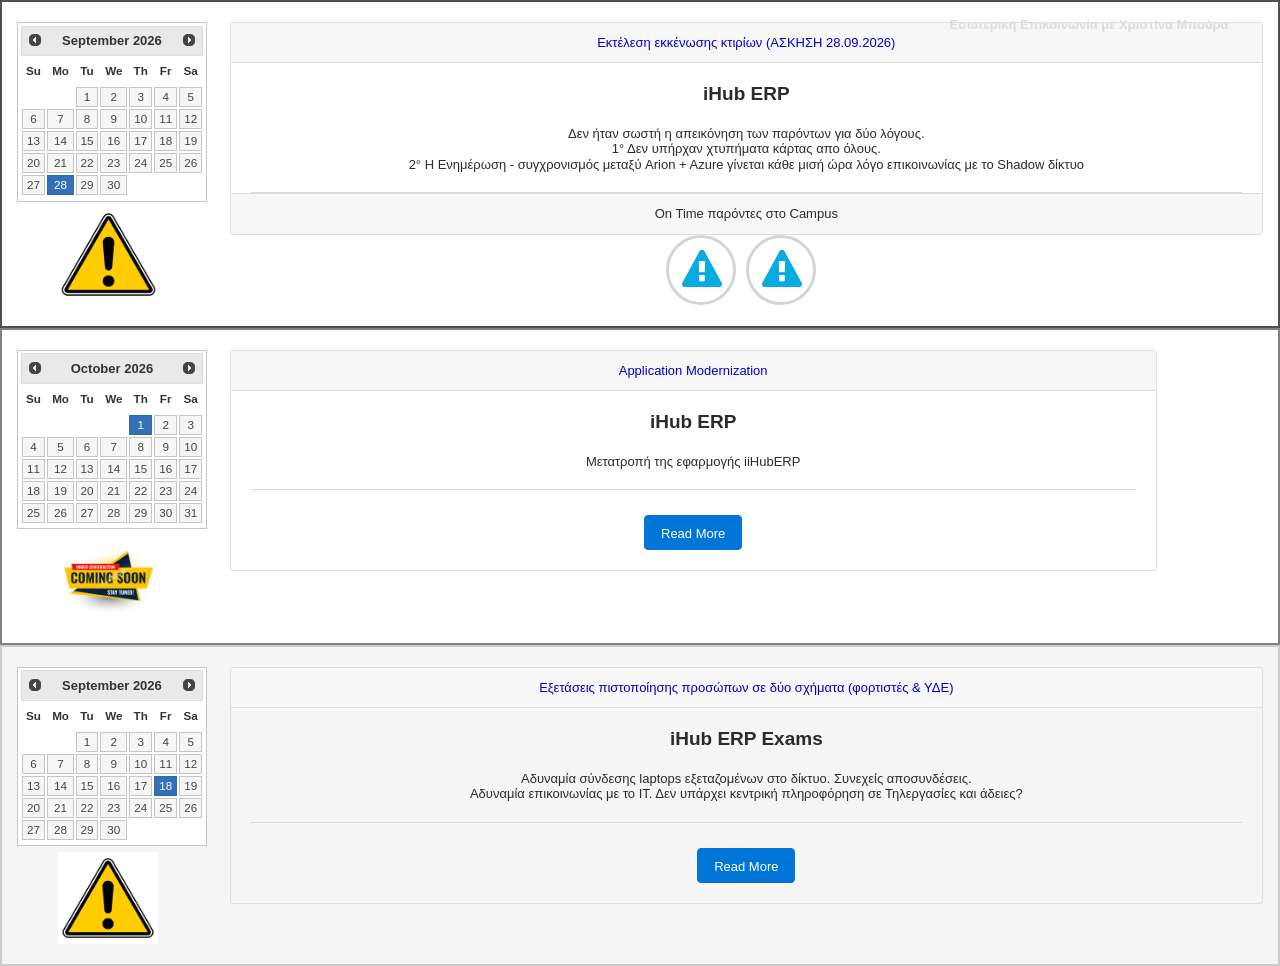
==== cboura.html @ 169b0ee5 "Add files via upload" ====
<!doctype html>
<html lang="el">
<head>
<meta charset="utf-8">
<title>Administrator</title>
<meta name="author" content="Nikolaou Nontas">
<meta name="generator" content="WYSIWYG Web Builder 15 - http://www.wysiwygwebbuilder.com">
<meta name="viewport" content="width=device-width, initial-scale=1.0">
<link href="tools2.ico" rel="shortcut icon" type="image/x-icon">
<link href="base/jquery-ui.min.css" rel="stylesheet">
<link href="font-awesome.min.css" rel="stylesheet">
<link href="cboura.css" rel="stylesheet">
<link href="cboura.css" rel="stylesheet">
<script src="jquery-1.12.4.min.js"></script>
<script src="skrollr.min.js"></script>
<script src="jquery-ui.min.js"></script>
<script src="wwb15.min.js"></script>
<script>
$(document).ready(function()
{
   $('#wb_FontAwesomeIcon28').addClass('visibility-hidden');
   $('#wb_FontAwesomeIcon1').addClass('visibility-hidden');
var timerPageHeader = null;
function PageHeaderHide()
{
   var isTouch = (('ontouchstart' in window) || (navigator.msMaxTouchPoints > 0));
   if (isTouch)
      return;
   timerPageHeader = setTimeout(function()
   {
      $('#PageHeader').hide();
      $('#PageHeader_sensitive').show();
   }, 2000);
}
PageHeaderHide();
$('#PageHeader_sensitive').on("mouseenter", function()
{
   clearTimeout(timerPageHeader);
   if ($('#PageHeader_sensitive').is(":visible"))
   {
      $('#PageHeader_sensitive').hide();
      $('#PageHeader').show();
   }
});
$('#PageHeader').on("mouseleave",function()
{
   PageHeaderHide();
});
   function skrollrInit()
   {
      skrollr.init({forceHeight: false, mobileCheck: function() { return false; }, smoothScrolling: false});
   }
   skrollrInit();
   $("#DatePicker1").datepicker(
   {
      dateFormat: 'mm/dd/yy',
      changeMonth: false,
      changeYear: false,
      showButtonPanel: false,
      showAnim: 'show'
   });
   $("#DatePicker1").datepicker("setDate", "9/18/2026");
   $("#DatePicker1").change(function()
   {
      $('#DatePicker1_input').attr('value',$(this).val());
   });
   function onScrollFontAwesomeIcon28()
   {
      var $obj = $("#wb_FontAwesomeIcon28");
      if (!$obj.hasClass("in-viewport") && $obj.inViewPort(false))
      {
         $obj.addClass("in-viewport");
         AnimateCss('wb_FontAwesomeIcon28', 'transform-lightspeed-in', 700, 1000);
      }
   }
   onScrollFontAwesomeIcon28();
   $(window).scroll(function(event)
   {
      onScrollFontAwesomeIcon28();
   });
   function onScrollFontAwesomeIcon1()
   {
      var $obj = $("#wb_FontAwesomeIcon1");
      if (!$obj.hasClass("in-viewport") && $obj.inViewPort(false))
      {
         $obj.addClass("in-viewport");
         AnimateCss('wb_FontAwesomeIcon1', 'transform-lightspeed-in', 700, 1000);
      }
   }
   onScrollFontAwesomeIcon1();
   $(window).scroll(function(event)
   {
      onScrollFontAwesomeIcon1();
   });
   $("#DatePicker3").datepicker(
   {
      dateFormat: 'mm/dd/yy',
      changeMonth: false,
      changeYear: false,
      showButtonPanel: false,
      showAnim: 'show'
   });
   $("#DatePicker3").datepicker("setDate", "10/1/2026");
   $("#DatePicker3").change(function()
   {
      $('#DatePicker3_input').attr('value',$(this).val());
   });
   $("#DatePicker4").datepicker(
   {
      dateFormat: 'mm/dd/yy',
      changeMonth: false,
      changeYear: false,
      showButtonPanel: false,
      showAnim: 'show'
   });
   $("#DatePicker4").datepicker("setDate", "9/28/2026");
   $("#DatePicker4").change(function()
   {
      $('#DatePicker4_input').attr('value',$(this).val());
   });
   if (navigator.userAgent.indexOf('Safari') != -1 && navigator.userAgent.indexOf('Chrome') == -1) {$('#preloader').remove();}
});
$(window).on('load', function()
{
   $('#preloader').remove();
});
</script>
</head>
<body>
<div id="PageHeader_sensitive" style="position:fixed;display:none;left:0;top:0;right:0;height:50px;z-index:9999"></div>
<div id="PageHeader" style="position:fixed;overflow:hidden;text-align:center;left:0;top:0;right:0;height:50px;z-index:16;" data-top="background:rgba(33, 33, 33, 0.0);" data--50-top="background:rgba(33, 33, 33, 1.0);">
<div id="PageHeader_Container" style="width:1203px;position:relative;margin-left:auto;margin-right:auto;text-align:left;">
<div id="wb_CssMenu2" style="position:absolute;left:900px;top:5px;width:311px;height:41px;z-index:0;">
<ul role="menubar">
<li class="firstmain"><a role="menuitem" href="#PageHeader" target="_self">&#917;&#963;&#969;&#964;&#949;&#961;&#953;&#954;&#942;&nbsp;&#917;&#960;&#953;&#954;&#959;&#953;&#957;&#969;&#957;&#943;&#945;&nbsp;&#956;&#949;&nbsp;&#935;&#961;&#953;&#963;&#964;&#943;&#957;&#945;&nbsp;&#924;&#960;&#959;&#973;&#961;&#945;</a>
</li>
</ul>
</div>
</div>
</div>
<div id="wb_LayoutGrid3">
<div id="LayoutGrid3">
<div class="row">
<div class="col-1">
<input id="DatePicker4_input" name="DatePicker1" style="display:none" type="text" value="9/28/2026">
<div id="DatePicker4" style="display:inline-block;width:100%;height:185px;z-index:1;">
</div>
<div id="wb_Image2" style="display:inline-block;width:100px;height:95px;z-index:2;">
<img src="images/wa.png" id="Image2" alt="">
</div>
</div>
<div class="col-2">
<div id="wb_Card1" style="display:flex;width:100%;text-align:center;z-index:3;">
   <div id="Card1-card-header">Εκτέλεση εκκένωσης κτιρίων (ΑΣΚΗΣΗ 28.09.2026)</div>
   <div id="Card1-card-body">
      <div id="Card1-card-item1">iHub ERP</div>
      <div id="Card1-card-item2">Δεν ήταν σωστή η απεικόνηση των παρόντων για δύο λόγους.<br>1° Δεν υπήρχαν χτυπήματα κάρτας απο όλους.<br>2° Η Ενημέρωση - συγχρονισμός μεταξύ Arion + Azure γίνεται κάθε μισή ώρα λόγο επικοινωνίας με το Shadow δίκτυο</div>
      <hr id="Card1-card-item3">
   </div>
   <div id="Card1-card-footer">On Time παρόντες στο Campus</div>

</div>
<div id="wb_FontAwesomeIcon28" style="display:inline-block;width:40px;height:40px;text-align:center;z-index:4;">
<a href="./RE_ Παρόντες στις εγκαταστάσεις ΔΚΚ (28_09_2026 15_39_07).msg" target="_blank"><div id="FontAwesomeIcon28"><i class="fa fa-exclamation-triangle"></i></div></a>
</div>
<div id="wb_FontAwesomeIcon1" style="display:inline-block;width:40px;height:40px;text-align:center;z-index:5;">
<a href="./ΑΣΚΗΣΗ 28_09_2026.msg" target="_blank"><div id="FontAwesomeIcon1"><i class="fa fa-exclamation-triangle"></i></div></a>
</div>
</div>
<div class="col-3">
</div>
</div>
</div>
</div>
<div id="wb_LayoutGrid4">
<div id="LayoutGrid4">
<div class="row">
<div class="col-1">
<input id="DatePicker3_input" name="DatePicker1" style="display:none" type="text" value="10/1/2026">
<div id="DatePicker3" style="display:inline-block;width:100%;height:185px;z-index:6;">
</div>
<div id="wb_Image1" style="display:inline-block;width:111px;height:88px;z-index:7;">
<img src="images/cs.jpg" id="Image1" alt="">
</div>
</div>
<div class="col-2">
<div id="wb_Card2" style="display:flex;width:100%;text-align:center;z-index:8;">
   <div id="Card2-card-header">Application Modernization </div>
   <div id="Card2-card-body">
      <div id="Card2-card-item1">iHub ERP</div>
      <div id="Card2-card-item2">Μετατροπή της εφαρμογής iiHubERP</div>
      <hr id="Card2-card-item3">
      <div id="Card2-card-item4"><a href="./application modernization.pdf">Read More</a></div>
   </div>

</div>
</div>
<div class="col-3">
</div>
</div>
</div>
</div>
<div id="wb_LayoutGrid1">
<div id="LayoutGrid1">
<div class="row">
<div class="col-1">
<input id="DatePicker1_input" name="DatePicker1" style="display:none" type="text" value="9/18/2026">
<div id="DatePicker1" style="display:inline-block;width:100%;height:185px;z-index:9;">
</div>
<div id="wb_Image3" style="display:inline-block;width:100px;height:92px;z-index:10;">
<img src="images/wa.png" id="Image3" alt="">
</div>
</div>
<div class="col-2">
<div id="wb_Card3" style="display:flex;width:100%;text-align:center;z-index:11;">
   <div id="Card3-card-header">Εξετάσεις πιστοποίησης προσώπων σε δύο σχήματα (φορτιστές & ΥΔΕ)</div>
   <div id="Card3-card-body">
      <div id="Card3-card-item1">iHub ERP Exams</div>
      <div id="Card3-card-item2">Αδυναμία σύνδεσης laptops εξεταζομένων στο δίκτυο. Συνεχείς αποσυνδέσεις. <br>Αδυναμία επικοινωνίας με το ΙΤ. Δεν υπάρχει κεντρική πληροφόρηση σε Τηλεργασίες και άδειες?</div>
      <hr id="Card3-card-item3">
      <div id="Card3-card-item4"><a href="./application modernization.pdf">Read More</a></div>
   </div>

</div>
</div>
</div>
</div>
</div>
<div id="preloader"></div>
</body>
</html>
---- cboura.css ----
body
{
   background-color: #FFFFFF;
   color: #000000;
   font-family: Arial;
   font-weight: normal;
   font-size: 13px;
   line-height: 1.1875;
   margin: 0;
   padding: 0;
}
#preloader
{
   background: #FFFFFF url("images/cube.gif") no-repeat center center;
   bottom: 0;
   position: fixed;
   top: 0;
   width: 100%;
   z-index: 99999;
}
#PageHeader
{
   background-color: #212121;
   background-image: none;
   box-sizing: border-box;
}
#PageHeader
{
   -webkit-transition: all 500ms linear 0ms;
   -moz-transition: all 500ms linear 0ms;
   transition: all 500ms linear 0ms;
}
#wb_LayoutGrid3
{
   clear: both;
   position: relative;
   table-layout: fixed;
   display: table;
   text-align: center;
   width: 100%;
   background-color: transparent;
   background-image: none;
   border: 2px solid #4F4F4F;
   box-sizing: border-box;
   margin: 0;
}
#LayoutGrid3
{
   box-sizing: border-box;
   padding: 20px 15px 20px 15px;
   margin-right: auto;
   margin-left: auto;
}
#LayoutGrid3 > .row
{
   margin-right: -15px;
   margin-left: -15px;
}
#LayoutGrid3 > .row > .col-1, #LayoutGrid3 > .row > .col-2, #LayoutGrid3 > .row > .col-3
{
   box-sizing: border-box;
   font-size: 0px;
   min-height: 1px;
   padding-right: 15px;
   padding-left: 15px;
   position: relative;
}
#LayoutGrid3 > .row > .col-1, #LayoutGrid3 > .row > .col-2, #LayoutGrid3 > .row > .col-3
{
   float: left;
}
#LayoutGrid3 > .row > .col-1
{
   background-color: transparent;
   background-image: none;
   border: 0px solid #FFFFFF;
   width: 16.66666667%;
   text-align: center;
}
#LayoutGrid3 > .row > .col-2
{
   background-color: transparent;
   background-image: none;
   border: 0px solid #FFFFFF;
   width: 83.33333333%;
   text-align: center;
}
#LayoutGrid3 > .row > .col-3
{
   background-color: transparent;
   background-image: none;
   border: 0px solid #FFFFFF;
   text-align: right;
}
#LayoutGrid3:before,
#LayoutGrid3:after,
#LayoutGrid3 .row:before,
#LayoutGrid3 .row:after
{
   display: table;
   content: " ";
}
#LayoutGrid3:after,
#LayoutGrid3 .row:after
{
   clear: both;
}
@media (max-width: 480px)
{
#LayoutGrid3 > .row > .col-1, #LayoutGrid3 > .row > .col-2, #LayoutGrid3 > .row > .col-3
{
   float: none;
   width: 100% !important;
}
}
#wb_LayoutGrid4
{
   clear: both;
   position: relative;
   table-layout: fixed;
   display: table;
   text-align: center;
   width: 100%;
   background-color: transparent;
   background-image: none;
   border: 2px solid #808080;
   box-sizing: border-box;
   margin: 0;
}
#LayoutGrid4
{
   box-sizing: border-box;
   padding: 20px 15px 20px 15px;
   margin-right: auto;
   margin-left: auto;
}
#LayoutGrid4 > .row
{
   margin-right: -15px;
   margin-left: -15px;
}
#LayoutGrid4 > .row > .col-1, #LayoutGrid4 > .row > .col-2, #LayoutGrid4 > .row > .col-3
{
   box-sizing: border-box;
   font-size: 0px;
   min-height: 1px;
   padding-right: 15px;
   padding-left: 15px;
   position: relative;
}
#LayoutGrid4 > .row > .col-1, #LayoutGrid4 > .row > .col-2, #LayoutGrid4 > .row > .col-3
{
   float: left;
}
#LayoutGrid4 > .row > .col-1
{
   background-color: transparent;
   background-image: none;
   border: 0px solid #FFFFFF;
   width: 16.66666667%;
   text-align: center;
}
#LayoutGrid4 > .row > .col-2
{
   background-color: transparent;
   background-image: none;
   border: 0px solid #FFFFFF;
   width: 75%;
   text-align: left;
}
#LayoutGrid4 > .row > .col-3
{
   background-color: transparent;
   background-image: none;
   border: 0px solid #FFFFFF;
   width: 8.33333333%;
   text-align: right;
}
#LayoutGrid4:before,
#LayoutGrid4:after,
#LayoutGrid4 .row:before,
#LayoutGrid4 .row:after
{
   display: table;
   content: " ";
}
#LayoutGrid4:after,
#LayoutGrid4 .row:after
{
   clear: both;
}
@media (max-width: 480px)
{
#LayoutGrid4 > .row > .col-1, #LayoutGrid4 > .row > .col-2, #LayoutGrid4 > .row > .col-3
{
   float: none;
   width: 100% !important;
}
}
#wb_LayoutGrid1
{
   clear: both;
   position: relative;
   table-layout: fixed;
   display: table;
   text-align: center;
   width: 100%;
   background-color: #F5F5F5;
   background-image: none;
   border: 2px solid #CCCCCC;
   box-sizing: border-box;
   margin: 0;
}
#LayoutGrid1
{
   box-sizing: border-box;
   padding: 20px 15px 20px 15px;
   margin-right: auto;
   margin-left: auto;
}
#LayoutGrid1 > .row
{
   margin-right: -15px;
   margin-left: -15px;
}
#LayoutGrid1 > .row > .col-1, #LayoutGrid1 > .row > .col-2
{
   box-sizing: border-box;
   font-size: 0px;
   min-height: 1px;
   padding-right: 15px;
   padding-left: 15px;
   position: relative;
}
#LayoutGrid1 > .row > .col-1, #LayoutGrid1 > .row > .col-2
{
   float: left;
}
#LayoutGrid1 > .row > .col-1
{
   background-color: transparent;
   background-image: none;
   border: 0px solid #FFFFFF;
   width: 16.66666667%;
   text-align: center;
}
#LayoutGrid1 > .row > .col-2
{
   background-color: transparent;
   background-image: none;
   border: 0px solid #FFFFFF;
   width: 83.33333333%;
   text-align: left;
}
#LayoutGrid1:before,
#LayoutGrid1:after,
#LayoutGrid1 .row:before,
#LayoutGrid1 .row:after
{
   display: table;
   content: " ";
}
#LayoutGrid1:after,
#LayoutGrid1 .row:after
{
   clear: both;
}
@media (max-width: 480px)
{
#LayoutGrid1 > .row > .col-1, #LayoutGrid1 > .row > .col-2
{
   float: none;
   width: 100% !important;
}
}
#DatePicker1 .ui-datepicker
{
   font-family: Arial;
   font-weight: normal;
   font-size: 13px;
   z-index: 1003 !important;
   display: none;
   width: 100%;
}
#DatePicker1 .ui-datepicker td a
{
   text-align: center;
   padding: 2px 2px 2px 2px;
}
.ui-datepicker, .ui-datepicker .ui-corner-all
{
   border-radius: 0px;
}
#DatePicker1
{
   margin: 0;
}
#wb_CssMenu2
{
   border: 0px solid #C0C0C0;
   background-color: transparent;
   margin: 0;
   text-align: left;
}
#wb_CssMenu2 ul
{
   list-style-type: none;
   margin: 0;
   padding: 0;
   position: relative;
   display: inline-block;
}
#wb_CssMenu2 li
{
   float: left;
   margin: 0;
   padding: 6px 4px 6px 0px;
}
#wb_CssMenu2 a
{
   display: block;
   float: left;
   color: #DCDCDC;
   border: 0px solid #CCCCCC;
   background-color: transparent;
   background-image: none;
   font-family: Arial;
   font-weight: bold;
   font-size: 13px;
   font-style: normal;
   text-decoration: none;
   height: 28px;
   line-height: 28px;
   padding: 0px 5px 0px 5px;
   vertical-align: middle;
   text-align: center;
}
#wb_CssMenu2 li:hover a, #wb_CssMenu2 a:hover
{
   color: #F05F40;
   background-color: transparent;
   background-image: none;
   border: 0px solid #2E6DA4;
}
#wb_CssMenu2 li.firstmain
{
   padding-left: 6px;
}
#wb_CssMenu2 li.lastmain
{
   padding-right: 6px;
}
#wb_CssMenu2 br
{
   clear: both;
   font-size: 1px;
   height: 0;
   line-height: 0;
}
#wb_FontAwesomeIcon28
{
   background-color: #FFFFFF;
   background-image: none;
   border: 3px solid #D0D6D7;
   border-radius: 50%;
   text-align: center;
   margin: 0px 10px 0px 0px;
   padding: 12px 12px 12px 12px;
   vertical-align: top;
   display:inline-block;
   position:relative;
}
#wb_FontAwesomeIcon28:hover
{
   background-color: #FFFFFF;
   background-image: none;
   border: 3px solid #FFFFFF;
}
#FontAwesomeIcon28
{
   height: 40px;
   width: 40px;
}
#FontAwesomeIcon28 i
{
   color: #0AABE1;
   display: inline-block;
   font-size: 40px;
   line-height: 40px;
   vertical-align: middle;
   width: 39px;
}
#wb_FontAwesomeIcon28:hover i
{
   color: #0AABE1;
}
#wb_FontAwesomeIcon1
{
   background-color: #FFFFFF;
   background-image: none;
   border: 3px solid #D0D6D7;
   border-radius: 50%;
   text-align: center;
   margin: 0px 10px 0px 0px;
   padding: 12px 12px 12px 12px;
   vertical-align: top;
   display:inline-block;
   position:relative;
}
#wb_FontAwesomeIcon1:hover
{
   background-color: #FFFFFF;
   background-image: none;
   border: 3px solid #FFFFFF;
}
#FontAwesomeIcon1
{
   height: 40px;
   width: 40px;
}
#FontAwesomeIcon1 i
{
   color: #0AABE1;
   display: inline-block;
   font-size: 40px;
   line-height: 40px;
   vertical-align: middle;
   width: 39px;
}
#wb_FontAwesomeIcon1:hover i
{
   color: #0AABE1;
}
#DatePicker3 .ui-datepicker
{
   font-family: Arial;
   font-weight: normal;
   font-size: 13px;
   z-index: 1003 !important;
   display: none;
   width: 100%;
}
#DatePicker3 .ui-datepicker td a
{
   text-align: center;
   padding: 2px 2px 2px 2px;
}
.ui-datepicker, .ui-datepicker .ui-corner-all
{
   border-radius: 0px;
}
#DatePicker3
{
   margin: 0;
}
#wb_Image1
{
   margin: 0;
   vertical-align: top;
}
#Image1
{
   border: 0px solid #000000;
   padding: 0;
   display: inline-block;
   width: 111px;
   height: 88px;
   vertical-align: top;
}
#wb_Image2
{
   height: 100%;
   margin: 0;
   vertical-align: top;
}
#Image2
{
   border: 0px solid #000000;
   padding: 0;
   display: inline-block;
   width: 100%;
   height: 100%;
   vertical-align: top;
   object-fit: cover;
}
#wb_Image3
{
   margin: 0;
   vertical-align: top;
}
#Image3
{
   border: 0px solid #000000;
   padding: 0;
   display: inline-block;
   width: 100px;
   height: 92px;
   vertical-align: top;
}
#DatePicker4 .ui-datepicker
{
   font-family: Arial;
   font-weight: normal;
   font-size: 13px;
   z-index: 1003 !important;
   display: none;
   width: 100%;
}
#DatePicker4 .ui-datepicker td a
{
   text-align: center;
   padding: 2px 2px 2px 2px;
}
.ui-datepicker, .ui-datepicker .ui-corner-all
{
   border-radius: 0px;
}
#DatePicker4
{
   margin: 0;
}
#wb_Card1
{
   position: relative;
   display: -webkit-flex;
   display: flex;
   -webkit-flex-direction: column;
   flex-direction: column;
   background-color: transparent;
   background-image: none;
   border: 1px solid #DEDEDE;
   border-radius: 3px;
   box-sizing: border-box;
   margin: 0;
   padding: 0;
   text-align: center;
}
#Card1-card-body
{
   -webkit-flex: 1 1 auto;
   flex: 1 1 auto;
   font-size: 0px;
}
#Card1-card-header
{
   box-sizing: border-box;
   border-bottom: 1px solid #DEDEDE;
   border-radius: 3px 3px 0 0;
   margin: 0;
   padding: 12px 20px 12px 20px;
   background-color: #F7F7F7;
   background-image: none;
   color: #0000CD;
   font-family: Arial;
   font-weight: normal;
   font-size: 13px;
}
#Card1-card-item1
{
   box-sizing: border-box;
   margin: 20px 20px 0px 20px;
   padding: 0;
   color: #292B2C;
   font-family: Arial;
   font-weight: bold;
   font-size: 19px;
}
#Card1-card-item2
{
   box-sizing: border-box;
   margin: 20px 20px 0px 20px;
   padding: 0;
   color: #292B2C;
   font-family: Arial;
   font-weight: normal;
   font-size: 13px;
}
#Card1-card-item3
{
   box-sizing: border-box;
   margin: 20px 20px 0px 20px;
   border-top: 1px #D8D8D8 solid;
   border-width: 1px 0 0 0;
   height: 0;
   line-height: 0;
}
#Card1-card-footer
{
   box-sizing: border-box;
   border-top: 1px solid #DEDEDE;
   border-radius: 0 0 3px 3px;
   margin: 0;
   padding: 12px 20px 12px 20px;
   background-color: #F7F7F7;
   background-image: none;
   color: #292B2C;
   font-family: Arial;
   font-weight: normal;
   font-size: 13px;
}
#wb_Card2
{
   position: relative;
   display: -webkit-flex;
   display: flex;
   -webkit-flex-direction: column;
   flex-direction: column;
   background-color: transparent;
   background-image: none;
   border: 1px solid #DEDEDE;
   border-radius: 3px;
   box-sizing: border-box;
   margin: 0;
   padding: 0;
   text-align: center;
}
#Card2-card-body
{
   -webkit-flex: 1 1 auto;
   flex: 1 1 auto;
   font-size: 0px;
}
#Card2-card-header
{
   box-sizing: border-box;
   border-bottom: 1px solid #DEDEDE;
   border-radius: 3px 3px 0 0;
   margin: 0;
   padding: 12px 20px 12px 20px;
   background-color: #F7F7F7;
   background-image: none;
   color: #0000CD;
   font-family: Arial;
   font-weight: normal;
   font-size: 13px;
}
#Card2-card-item1
{
   box-sizing: border-box;
   margin: 20px 20px 0px 20px;
   padding: 0;
   color: #292B2C;
   font-family: Arial;
   font-weight: bold;
   font-size: 19px;
}
#Card2-card-item2
{
   box-sizing: border-box;
   margin: 20px 20px 0px 20px;
   padding: 0;
   color: #292B2C;
   font-family: Arial;
   font-weight: normal;
   font-size: 13px;
}
#Card2-card-item3
{
   box-sizing: border-box;
   margin: 20px 20px 0px 20px;
   border-top: 1px #D8D8D8 solid;
   border-width: 1px 0 0 0;
   height: 0;
   line-height: 0;
}
#Card2-card-item4
{
   display: inline-block;
   height: 35px;
   box-sizing: border-box;
   border-radius: 0 0 3px 3px;
   margin: 25px 20px 20px 20px;
   padding: 10px 16px 10px 16px;
   border: 1px solid #0275D8;
   border-radius: 4px;
   background-color: #0275D8;
   background-image: none;
   color: #FFFFFF;
   font-family: Arial;
   font-weight: normal;
   font-size: 13px;
}
#Card2-card-item4 a
{
   color: inherit;
   text-decoration: none;
}
#wb_Card3
{
   position: relative;
   display: -webkit-flex;
   display: flex;
   -webkit-flex-direction: column;
   flex-direction: column;
   background-color: transparent;
   background-image: none;
   border: 1px solid #DEDEDE;
   border-radius: 3px;
   box-sizing: border-box;
   margin: 0;
   padding: 0;
   text-align: center;
}
#Card3-card-body
{
   -webkit-flex: 1 1 auto;
   flex: 1 1 auto;
   font-size: 0px;
}
#Card3-card-header
{
   box-sizing: border-box;
   border-bottom: 1px solid #DEDEDE;
   border-radius: 3px 3px 0 0;
   margin: 0;
   padding: 12px 20px 12px 20px;
   background-color: #F7F7F7;
   background-image: none;
   color: #0000CD;
   font-family: Arial;
   font-weight: normal;
   font-size: 13px;
}
#Card3-card-item1
{
   box-sizing: border-box;
   margin: 20px 20px 0px 20px;
   padding: 0;
   color: #292B2C;
   font-family: Arial;
   font-weight: bold;
   font-size: 19px;
}
#Card3-card-item2
{
   box-sizing: border-box;
   margin: 20px 20px 0px 20px;
   padding: 0;
   color: #292B2C;
   font-family: Arial;
   font-weight: normal;
   font-size: 13px;
}
#Card3-card-item3
{
   box-sizing: border-box;
   margin: 20px 20px 0px 20px;
   border-top: 1px #D8D8D8 solid;
   border-width: 1px 0 0 0;
   height: 0;
   line-height: 0;
}
#Card3-card-item4
{
   display: inline-block;
   height: 35px;
   box-sizing: border-box;
   border-radius: 0 0 3px 3px;
   margin: 25px 20px 20px 20px;
   padding: 10px 16px 10px 16px;
   border: 1px solid #0275D8;
   border-radius: 4px;
   background-color: #0275D8;
   background-image: none;
   color: #FFFFFF;
   font-family: Arial;
   font-weight: normal;
   font-size: 13px;
}
#Card3-card-item4 a
{
   color: inherit;
   text-decoration: none;
}
---- cboura.css ----
body
{
   background-color: #FFFFFF;
   color: #000000;
   font-family: Arial;
   font-weight: normal;
   font-size: 13px;
   line-height: 1.1875;
   margin: 0;
   padding: 0;
}
#preloader
{
   background: #FFFFFF url("images/cube.gif") no-repeat center center;
   bottom: 0;
   position: fixed;
   top: 0;
   width: 100%;
   z-index: 99999;
}
#PageHeader
{
   background-color: #212121;
   background-image: none;
   box-sizing: border-box;
}
#PageHeader
{
   -webkit-transition: all 500ms linear 0ms;
   -moz-transition: all 500ms linear 0ms;
   transition: all 500ms linear 0ms;
}
#wb_LayoutGrid3
{
   clear: both;
   position: relative;
   table-layout: fixed;
   display: table;
   text-align: center;
   width: 100%;
   background-color: transparent;
   background-image: none;
   border: 2px solid #4F4F4F;
   box-sizing: border-box;
   margin: 0;
}
#LayoutGrid3
{
   box-sizing: border-box;
   padding: 20px 15px 20px 15px;
   margin-right: auto;
   margin-left: auto;
}
#LayoutGrid3 > .row
{
   margin-right: -15px;
   margin-left: -15px;
}
#LayoutGrid3 > .row > .col-1, #LayoutGrid3 > .row > .col-2, #LayoutGrid3 > .row > .col-3
{
   box-sizing: border-box;
   font-size: 0px;
   min-height: 1px;
   padding-right: 15px;
   padding-left: 15px;
   position: relative;
}
#LayoutGrid3 > .row > .col-1, #LayoutGrid3 > .row > .col-2, #LayoutGrid3 > .row > .col-3
{
   float: left;
}
#LayoutGrid3 > .row > .col-1
{
   background-color: transparent;
   background-image: none;
   border: 0px solid #FFFFFF;
   width: 16.66666667%;
   text-align: center;
}
#LayoutGrid3 > .row > .col-2
{
   background-color: transparent;
   background-image: none;
   border: 0px solid #FFFFFF;
   width: 83.33333333%;
   text-align: center;
}
#LayoutGrid3 > .row > .col-3
{
   background-color: transparent;
   background-image: none;
   border: 0px solid #FFFFFF;
   text-align: right;
}
#LayoutGrid3:before,
#LayoutGrid3:after,
#LayoutGrid3 .row:before,
#LayoutGrid3 .row:after
{
   display: table;
   content: " ";
}
#LayoutGrid3:after,
#LayoutGrid3 .row:after
{
   clear: both;
}
@media (max-width: 480px)
{
#LayoutGrid3 > .row > .col-1, #LayoutGrid3 > .row > .col-2, #LayoutGrid3 > .row > .col-3
{
   float: none;
   width: 100% !important;
}
}
#wb_LayoutGrid4
{
   clear: both;
   position: relative;
   table-layout: fixed;
   display: table;
   text-align: center;
   width: 100%;
   background-color: transparent;
   background-image: none;
   border: 2px solid #808080;
   box-sizing: border-box;
   margin: 0;
}
#LayoutGrid4
{
   box-sizing: border-box;
   padding: 20px 15px 20px 15px;
   margin-right: auto;
   margin-left: auto;
}
#LayoutGrid4 > .row
{
   margin-right: -15px;
   margin-left: -15px;
}
#LayoutGrid4 > .row > .col-1, #LayoutGrid4 > .row > .col-2, #LayoutGrid4 > .row > .col-3
{
   box-sizing: border-box;
   font-size: 0px;
   min-height: 1px;
   padding-right: 15px;
   padding-left: 15px;
   position: relative;
}
#LayoutGrid4 > .row > .col-1, #LayoutGrid4 > .row > .col-2, #LayoutGrid4 > .row > .col-3
{
   float: left;
}
#LayoutGrid4 > .row > .col-1
{
   background-color: transparent;
   background-image: none;
   border: 0px solid #FFFFFF;
   width: 16.66666667%;
   text-align: center;
}
#LayoutGrid4 > .row > .col-2
{
   background-color: transparent;
   background-image: none;
   border: 0px solid #FFFFFF;
   width: 75%;
   text-align: left;
}
#LayoutGrid4 > .row > .col-3
{
   background-color: transparent;
   background-image: none;
   border: 0px solid #FFFFFF;
   width: 8.33333333%;
   text-align: right;
}
#LayoutGrid4:before,
#LayoutGrid4:after,
#LayoutGrid4 .row:before,
#LayoutGrid4 .row:after
{
   display: table;
   content: " ";
}
#LayoutGrid4:after,
#LayoutGrid4 .row:after
{
   clear: both;
}
@media (max-width: 480px)
{
#LayoutGrid4 > .row > .col-1, #LayoutGrid4 > .row > .col-2, #LayoutGrid4 > .row > .col-3
{
   float: none;
   width: 100% !important;
}
}
#wb_LayoutGrid1
{
   clear: both;
   position: relative;
   table-layout: fixed;
   display: table;
   text-align: center;
   width: 100%;
   background-color: #F5F5F5;
   background-image: none;
   border: 2px solid #CCCCCC;
   box-sizing: border-box;
   margin: 0;
}
#LayoutGrid1
{
   box-sizing: border-box;
   padding: 20px 15px 20px 15px;
   margin-right: auto;
   margin-left: auto;
}
#LayoutGrid1 > .row
{
   margin-right: -15px;
   margin-left: -15px;
}
#LayoutGrid1 > .row > .col-1, #LayoutGrid1 > .row > .col-2
{
   box-sizing: border-box;
   font-size: 0px;
   min-height: 1px;
   padding-right: 15px;
   padding-left: 15px;
   position: relative;
}
#LayoutGrid1 > .row > .col-1, #LayoutGrid1 > .row > .col-2
{
   float: left;
}
#LayoutGrid1 > .row > .col-1
{
   background-color: transparent;
   background-image: none;
   border: 0px solid #FFFFFF;
   width: 16.66666667%;
   text-align: center;
}
#LayoutGrid1 > .row > .col-2
{
   background-color: transparent;
   background-image: none;
   border: 0px solid #FFFFFF;
   width: 83.33333333%;
   text-align: left;
}
#LayoutGrid1:before,
#LayoutGrid1:after,
#LayoutGrid1 .row:before,
#LayoutGrid1 .row:after
{
   display: table;
   content: " ";
}
#LayoutGrid1:after,
#LayoutGrid1 .row:after
{
   clear: both;
}
@media (max-width: 480px)
{
#LayoutGrid1 > .row > .col-1, #LayoutGrid1 > .row > .col-2
{
   float: none;
   width: 100% !important;
}
}
#DatePicker1 .ui-datepicker
{
   font-family: Arial;
   font-weight: normal;
   font-size: 13px;
   z-index: 1003 !important;
   display: none;
   width: 100%;
}
#DatePicker1 .ui-datepicker td a
{
   text-align: center;
   padding: 2px 2px 2px 2px;
}
.ui-datepicker, .ui-datepicker .ui-corner-all
{
   border-radius: 0px;
}
#DatePicker1
{
   margin: 0;
}
#wb_CssMenu2
{
   border: 0px solid #C0C0C0;
   background-color: transparent;
   margin: 0;
   text-align: left;
}
#wb_CssMenu2 ul
{
   list-style-type: none;
   margin: 0;
   padding: 0;
   position: relative;
   display: inline-block;
}
#wb_CssMenu2 li
{
   float: left;
   margin: 0;
   padding: 6px 4px 6px 0px;
}
#wb_CssMenu2 a
{
   display: block;
   float: left;
   color: #DCDCDC;
   border: 0px solid #CCCCCC;
   background-color: transparent;
   background-image: none;
   font-family: Arial;
   font-weight: bold;
   font-size: 13px;
   font-style: normal;
   text-decoration: none;
   height: 28px;
   line-height: 28px;
   padding: 0px 5px 0px 5px;
   vertical-align: middle;
   text-align: center;
}
#wb_CssMenu2 li:hover a, #wb_CssMenu2 a:hover
{
   color: #F05F40;
   background-color: transparent;
   background-image: none;
   border: 0px solid #2E6DA4;
}
#wb_CssMenu2 li.firstmain
{
   padding-left: 6px;
}
#wb_CssMenu2 li.lastmain
{
   padding-right: 6px;
}
#wb_CssMenu2 br
{
   clear: both;
   font-size: 1px;
   height: 0;
   line-height: 0;
}
#wb_FontAwesomeIcon28
{
   background-color: #FFFFFF;
   background-image: none;
   border: 3px solid #D0D6D7;
   border-radius: 50%;
   text-align: center;
   margin: 0px 10px 0px 0px;
   padding: 12px 12px 12px 12px;
   vertical-align: top;
   display:inline-block;
   position:relative;
}
#wb_FontAwesomeIcon28:hover
{
   background-color: #FFFFFF;
   background-image: none;
   border: 3px solid #FFFFFF;
}
#FontAwesomeIcon28
{
   height: 40px;
   width: 40px;
}
#FontAwesomeIcon28 i
{
   color: #0AABE1;
   display: inline-block;
   font-size: 40px;
   line-height: 40px;
   vertical-align: middle;
   width: 39px;
}
#wb_FontAwesomeIcon28:hover i
{
   color: #0AABE1;
}
#wb_FontAwesomeIcon1
{
   background-color: #FFFFFF;
   background-image: none;
   border: 3px solid #D0D6D7;
   border-radius: 50%;
   text-align: center;
   margin: 0px 10px 0px 0px;
   padding: 12px 12px 12px 12px;
   vertical-align: top;
   display:inline-block;
   position:relative;
}
#wb_FontAwesomeIcon1:hover
{
   background-color: #FFFFFF;
   background-image: none;
   border: 3px solid #FFFFFF;
}
#FontAwesomeIcon1
{
   height: 40px;
   width: 40px;
}
#FontAwesomeIcon1 i
{
   color: #0AABE1;
   display: inline-block;
   font-size: 40px;
   line-height: 40px;
   vertical-align: middle;
   width: 39px;
}
#wb_FontAwesomeIcon1:hover i
{
   color: #0AABE1;
}
#DatePicker3 .ui-datepicker
{
   font-family: Arial;
   font-weight: normal;
   font-size: 13px;
   z-index: 1003 !important;
   display: none;
   width: 100%;
}
#DatePicker3 .ui-datepicker td a
{
   text-align: center;
   padding: 2px 2px 2px 2px;
}
.ui-datepicker, .ui-datepicker .ui-corner-all
{
   border-radius: 0px;
}
#DatePicker3
{
   margin: 0;
}
#wb_Image1
{
   margin: 0;
   vertical-align: top;
}
#Image1
{
   border: 0px solid #000000;
   padding: 0;
   display: inline-block;
   width: 111px;
   height: 88px;
   vertical-align: top;
}
#wb_Image2
{
   height: 100%;
   margin: 0;
   vertical-align: top;
}
#Image2
{
   border: 0px solid #000000;
   padding: 0;
   display: inline-block;
   width: 100%;
   height: 100%;
   vertical-align: top;
   object-fit: cover;
}
#wb_Image3
{
   margin: 0;
   vertical-align: top;
}
#Image3
{
   border: 0px solid #000000;
   padding: 0;
   display: inline-block;
   width: 100px;
   height: 92px;
   vertical-align: top;
}
#DatePicker4 .ui-datepicker
{
   font-family: Arial;
   font-weight: normal;
   font-size: 13px;
   z-index: 1003 !important;
   display: none;
   width: 100%;
}
#DatePicker4 .ui-datepicker td a
{
   text-align: center;
   padding: 2px 2px 2px 2px;
}
.ui-datepicker, .ui-datepicker .ui-corner-all
{
   border-radius: 0px;
}
#DatePicker4
{
   margin: 0;
}
#wb_Card1
{
   position: relative;
   display: -webkit-flex;
   display: flex;
   -webkit-flex-direction: column;
   flex-direction: column;
   background-color: transparent;
   background-image: none;
   border: 1px solid #DEDEDE;
   border-radius: 3px;
   box-sizing: border-box;
   margin: 0;
   padding: 0;
   text-align: center;
}
#Card1-card-body
{
   -webkit-flex: 1 1 auto;
   flex: 1 1 auto;
   font-size: 0px;
}
#Card1-card-header
{
   box-sizing: border-box;
   border-bottom: 1px solid #DEDEDE;
   border-radius: 3px 3px 0 0;
   margin: 0;
   padding: 12px 20px 12px 20px;
   background-color: #F7F7F7;
   background-image: none;
   color: #0000CD;
   font-family: Arial;
   font-weight: normal;
   font-size: 13px;
}
#Card1-card-item1
{
   box-sizing: border-box;
   margin: 20px 20px 0px 20px;
   padding: 0;
   color: #292B2C;
   font-family: Arial;
   font-weight: bold;
   font-size: 19px;
}
#Card1-card-item2
{
   box-sizing: border-box;
   margin: 20px 20px 0px 20px;
   padding: 0;
   color: #292B2C;
   font-family: Arial;
   font-weight: normal;
   font-size: 13px;
}
#Card1-card-item3
{
   box-sizing: border-box;
   margin: 20px 20px 0px 20px;
   border-top: 1px #D8D8D8 solid;
   border-width: 1px 0 0 0;
   height: 0;
   line-height: 0;
}
#Card1-card-footer
{
   box-sizing: border-box;
   border-top: 1px solid #DEDEDE;
   border-radius: 0 0 3px 3px;
   margin: 0;
   padding: 12px 20px 12px 20px;
   background-color: #F7F7F7;
   background-image: none;
   color: #292B2C;
   font-family: Arial;
   font-weight: normal;
   font-size: 13px;
}
#wb_Card2
{
   position: relative;
   display: -webkit-flex;
   display: flex;
   -webkit-flex-direction: column;
   flex-direction: column;
   background-color: transparent;
   background-image: none;
   border: 1px solid #DEDEDE;
   border-radius: 3px;
   box-sizing: border-box;
   margin: 0;
   padding: 0;
   text-align: center;
}
#Card2-card-body
{
   -webkit-flex: 1 1 auto;
   flex: 1 1 auto;
   font-size: 0px;
}
#Card2-card-header
{
   box-sizing: border-box;
   border-bottom: 1px solid #DEDEDE;
   border-radius: 3px 3px 0 0;
   margin: 0;
   padding: 12px 20px 12px 20px;
   background-color: #F7F7F7;
   background-image: none;
   color: #0000CD;
   font-family: Arial;
   font-weight: normal;
   font-size: 13px;
}
#Card2-card-item1
{
   box-sizing: border-box;
   margin: 20px 20px 0px 20px;
   padding: 0;
   color: #292B2C;
   font-family: Arial;
   font-weight: bold;
   font-size: 19px;
}
#Card2-card-item2
{
   box-sizing: border-box;
   margin: 20px 20px 0px 20px;
   padding: 0;
   color: #292B2C;
   font-family: Arial;
   font-weight: normal;
   font-size: 13px;
}
#Card2-card-item3
{
   box-sizing: border-box;
   margin: 20px 20px 0px 20px;
   border-top: 1px #D8D8D8 solid;
   border-width: 1px 0 0 0;
   height: 0;
   line-height: 0;
}
#Card2-card-item4
{
   display: inline-block;
   height: 35px;
   box-sizing: border-box;
   border-radius: 0 0 3px 3px;
   margin: 25px 20px 20px 20px;
   padding: 10px 16px 10px 16px;
   border: 1px solid #0275D8;
   border-radius: 4px;
   background-color: #0275D8;
   background-image: none;
   color: #FFFFFF;
   font-family: Arial;
   font-weight: normal;
   font-size: 13px;
}
#Card2-card-item4 a
{
   color: inherit;
   text-decoration: none;
}
#wb_Card3
{
   position: relative;
   display: -webkit-flex;
   display: flex;
   -webkit-flex-direction: column;
   flex-direction: column;
   background-color: transparent;
   background-image: none;
   border: 1px solid #DEDEDE;
   border-radius: 3px;
   box-sizing: border-box;
   margin: 0;
   padding: 0;
   text-align: center;
}
#Card3-card-body
{
   -webkit-flex: 1 1 auto;
   flex: 1 1 auto;
   font-size: 0px;
}
#Card3-card-header
{
   box-sizing: border-box;
   border-bottom: 1px solid #DEDEDE;
   border-radius: 3px 3px 0 0;
   margin: 0;
   padding: 12px 20px 12px 20px;
   background-color: #F7F7F7;
   background-image: none;
   color: #0000CD;
   font-family: Arial;
   font-weight: normal;
   font-size: 13px;
}
#Card3-card-item1
{
   box-sizing: border-box;
   margin: 20px 20px 0px 20px;
   padding: 0;
   color: #292B2C;
   font-family: Arial;
   font-weight: bold;
   font-size: 19px;
}
#Card3-card-item2
{
   box-sizing: border-box;
   margin: 20px 20px 0px 20px;
   padding: 0;
   color: #292B2C;
   font-family: Arial;
   font-weight: normal;
   font-size: 13px;
}
#Card3-card-item3
{
   box-sizing: border-box;
   margin: 20px 20px 0px 20px;
   border-top: 1px #D8D8D8 solid;
   border-width: 1px 0 0 0;
   height: 0;
   line-height: 0;
}
#Card3-card-item4
{
   display: inline-block;
   height: 35px;
   box-sizing: border-box;
   border-radius: 0 0 3px 3px;
   margin: 25px 20px 20px 20px;
   padding: 10px 16px 10px 16px;
   border: 1px solid #0275D8;
   border-radius: 4px;
   background-color: #0275D8;
   background-image: none;
   color: #FFFFFF;
   font-family: Arial;
   font-weight: normal;
   font-size: 13px;
}
#Card3-card-item4 a
{
   color: inherit;
   text-decoration: none;
}
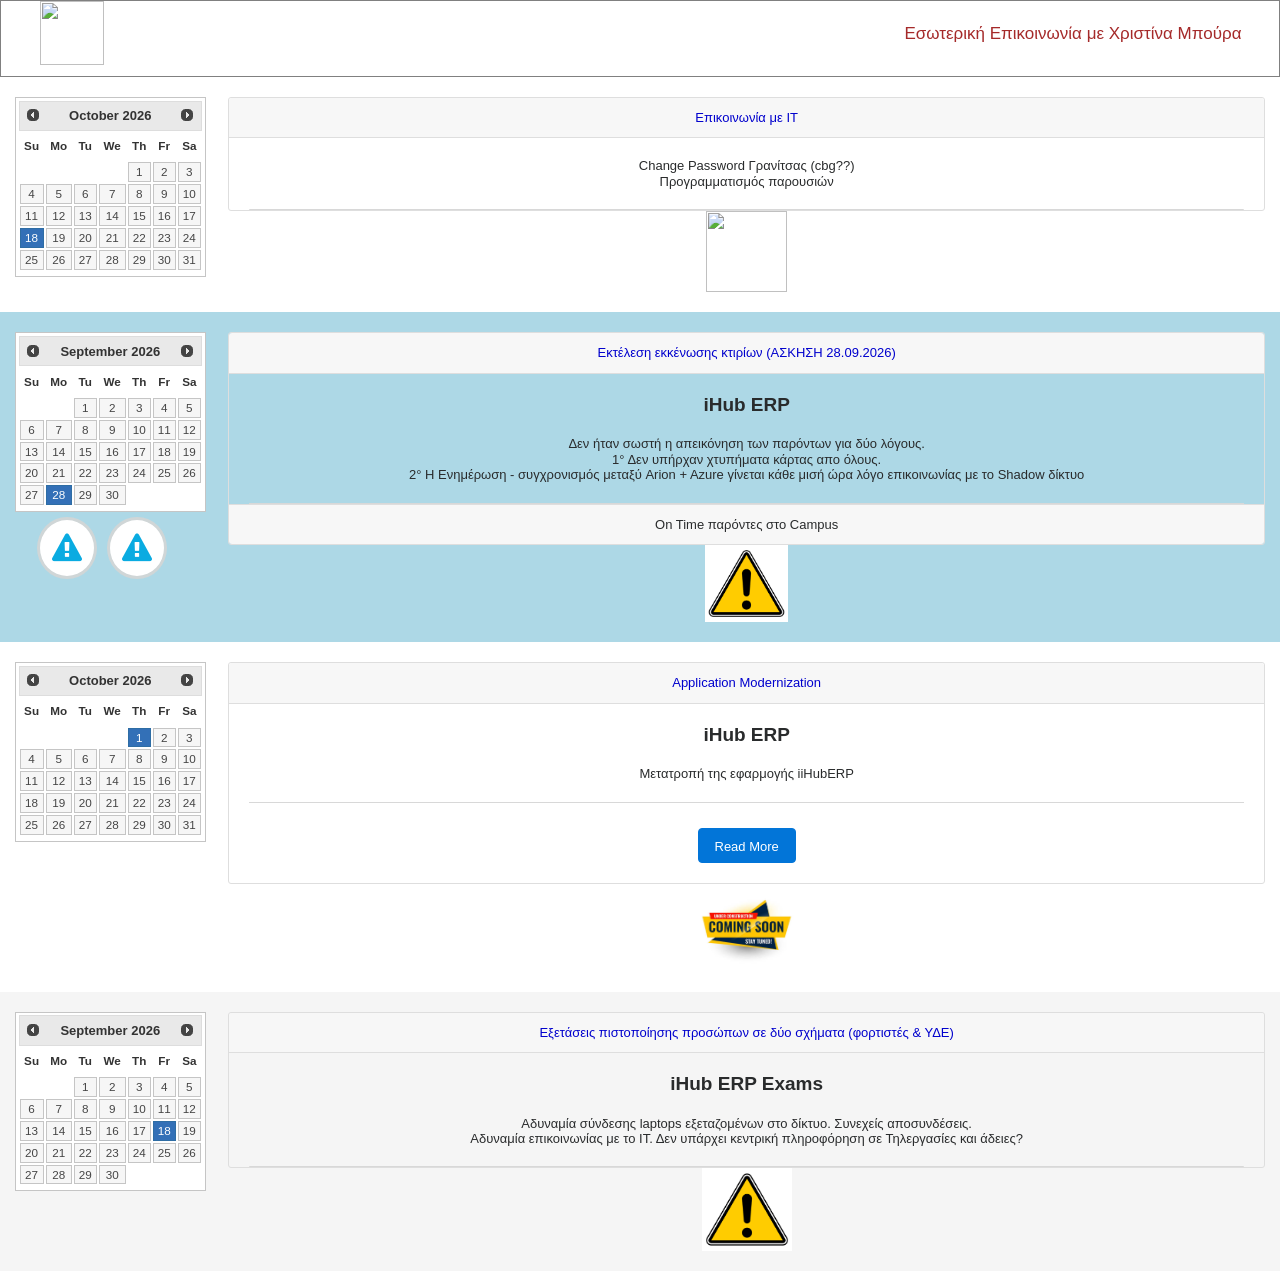
==== commit 828b5cba: "Add files via upload" ====
--- a/cboura.html
+++ b/cboura.html
@@ -118,6 +118,19 @@
    {
       $('#DatePicker4_input').attr('value',$(this).val());
    });
+   $("#DatePicker2").datepicker(
+   {
+      dateFormat: 'mm/dd/yy',
+      changeMonth: false,
+      changeYear: false,
+      showButtonPanel: false,
+      showAnim: 'show'
+   });
+   $("#DatePicker2").datepicker("setDate", "10/18/2026");
+   $("#DatePicker2").change(function()
+   {
+      $('#DatePicker2_input').attr('value',$(this).val());
+   });
    if (navigator.userAgent.indexOf('Safari') != -1 && navigator.userAgent.indexOf('Chrome') == -1) {$('#preloader').remove();}
 });
 $(window).on('load', function()
@@ -127,14 +140,46 @@
 </script>
 </head>
 <body>
-<div id="PageHeader_sensitive" style="position:fixed;display:none;left:0;top:0;right:0;height:50px;z-index:9999"></div>
-<div id="PageHeader" style="position:fixed;overflow:hidden;text-align:center;left:0;top:0;right:0;height:50px;z-index:16;" data-top="background:rgba(33, 33, 33, 0.0);" data--50-top="background:rgba(33, 33, 33, 1.0);">
+<div id="PageHeader_sensitive" style="position:fixed;display:none;left:0;top:0;right:0;height:67px;z-index:9999"></div>
+<div id="PageHeader" style="position:fixed;overflow:hidden;text-align:center;left:0;top:0;right:0;height:67px;z-index:23;" data-top="background:rgba(33, 33, 33, 0.0);" data--50-top="background:rgba(33, 33, 33, 1.0);">
 <div id="PageHeader_Container" style="width:1203px;position:relative;margin-left:auto;margin-right:auto;text-align:left;">
-<div id="wb_CssMenu2" style="position:absolute;left:900px;top:5px;width:311px;height:41px;z-index:0;">
-<ul role="menubar">
-<li class="firstmain"><a role="menuitem" href="#PageHeader" target="_self">&#917;&#963;&#969;&#964;&#949;&#961;&#953;&#954;&#942;&nbsp;&#917;&#960;&#953;&#954;&#959;&#953;&#957;&#969;&#957;&#943;&#945;&nbsp;&#956;&#949;&nbsp;&#935;&#961;&#953;&#963;&#964;&#943;&#957;&#945;&nbsp;&#924;&#960;&#959;&#973;&#961;&#945;</a>
-</li>
-</ul>
+<div id="wb_Text1" style="position:absolute;left:755px;top:24px;width:448px;height:19px;text-align:right;z-index:0;">
+<span style="color:#A52A2A;font-family:Arial;font-size:17px;">Εσωτερική Επικοινωνία με Χριστίνα Μπούρα</span></div>
+<div id="wb_Image5" style="position:absolute;left:1px;top:1px;width:64px;height:64px;z-index:1;">
+<img src="images/is1.jpg" id="Image5" alt=""></div>
+</div>
+</div>
+<div id="wb_LayoutGrid5">
+<div id="LayoutGrid5">
+<div class="row">
+<div class="col-1">
+<div id="Html1" style="display:inline-block;width:71px;height:75px;z-index:2">
+</div>
+</div>
+</div>
+</div>
+</div>
+<div id="wb_LayoutGrid2">
+<div id="LayoutGrid2">
+<div class="row">
+<div class="col-1">
+<input id="DatePicker2_input" name="DatePicker1" style="display:none" type="text" value="10/18/2026">
+<div id="DatePicker2" style="display:inline-block;width:100%;height:185px;z-index:3;">
+</div>
+</div>
+<div class="col-2">
+<div id="wb_Card4" style="display:flex;width:100%;text-align:center;z-index:4;">
+   <div id="Card4-card-header">Επικοινωνία με IT</div>
+   <div id="Card4-card-body">
+      <div id="Card4-card-item1">Change Password Γρανίτσας (cbg??)<br>Προγραμματισμός παρουσιών</div>
+      <hr id="Card4-card-item2">
+   </div>
+
+</div>
+<div id="wb_Image4" style="display:inline-block;width:81px;height:81px;z-index:5;">
+<img src="images/em.jpg" id="Image4" alt="">
+</div>
+</div>
 </div>
 </div>
 </div>
@@ -143,14 +188,17 @@
 <div class="row">
 <div class="col-1">
 <input id="DatePicker4_input" name="DatePicker1" style="display:none" type="text" value="9/28/2026">
-<div id="DatePicker4" style="display:inline-block;width:100%;height:185px;z-index:1;">
-</div>
-<div id="wb_Image2" style="display:inline-block;width:100px;height:95px;z-index:2;">
-<img src="images/wa.png" id="Image2" alt="">
-</div>
-</div>
-<div class="col-2">
-<div id="wb_Card1" style="display:flex;width:100%;text-align:center;z-index:3;">
+<div id="DatePicker4" style="display:inline-block;width:100%;height:185px;z-index:6;">
+</div>
+<div id="wb_FontAwesomeIcon28" style="display:inline-block;width:30px;height:32px;text-align:center;z-index:7;">
+<a href="./RE_ Παρόντες στις εγκαταστάσεις ΔΚΚ (28_09_2026 15_39_07).msg" target="_blank"><div id="FontAwesomeIcon28"><i class="fa fa-exclamation-triangle"></i></div></a>
+</div>
+<div id="wb_FontAwesomeIcon1" style="display:inline-block;width:30px;height:32px;text-align:center;z-index:8;">
+<a href="./ΑΣΚΗΣΗ 28_09_2026.msg" target="_blank"><div id="FontAwesomeIcon1"><i class="fa fa-exclamation-triangle"></i></div></a>
+</div>
+</div>
+<div class="col-2">
+<div id="wb_Card1" style="display:flex;width:100%;text-align:center;z-index:9;">
    <div id="Card1-card-header">Εκτέλεση εκκένωσης κτιρίων (ΑΣΚΗΣΗ 28.09.2026)</div>
    <div id="Card1-card-body">
       <div id="Card1-card-item1">iHub ERP</div>
@@ -160,14 +208,9 @@
    <div id="Card1-card-footer">On Time παρόντες στο Campus</div>
 
 </div>
-<div id="wb_FontAwesomeIcon28" style="display:inline-block;width:40px;height:40px;text-align:center;z-index:4;">
-<a href="./RE_ Παρόντες στις εγκαταστάσεις ΔΚΚ (28_09_2026 15_39_07).msg" target="_blank"><div id="FontAwesomeIcon28"><i class="fa fa-exclamation-triangle"></i></div></a>
-</div>
-<div id="wb_FontAwesomeIcon1" style="display:inline-block;width:40px;height:40px;text-align:center;z-index:5;">
-<a href="./ΑΣΚΗΣΗ 28_09_2026.msg" target="_blank"><div id="FontAwesomeIcon1"><i class="fa fa-exclamation-triangle"></i></div></a>
-</div>
-</div>
-<div class="col-3">
+<div id="wb_Image2" style="display:inline-block;width:83px;height:77px;z-index:10;">
+<img src="images/wa.png" id="Image2" alt="">
+</div>
 </div>
 </div>
 </div>
@@ -177,14 +220,11 @@
 <div class="row">
 <div class="col-1">
 <input id="DatePicker3_input" name="DatePicker1" style="display:none" type="text" value="10/1/2026">
-<div id="DatePicker3" style="display:inline-block;width:100%;height:185px;z-index:6;">
-</div>
-<div id="wb_Image1" style="display:inline-block;width:111px;height:88px;z-index:7;">
-<img src="images/cs.jpg" id="Image1" alt="">
-</div>
-</div>
-<div class="col-2">
-<div id="wb_Card2" style="display:flex;width:100%;text-align:center;z-index:8;">
+<div id="DatePicker3" style="display:inline-block;width:100%;height:185px;z-index:11;">
+</div>
+</div>
+<div class="col-2">
+<div id="wb_Card2" style="display:flex;width:100%;text-align:center;z-index:12;">
    <div id="Card2-card-header">Application Modernization </div>
    <div id="Card2-card-body">
       <div id="Card2-card-item1">iHub ERP</div>
@@ -194,8 +234,9 @@
    </div>
 
 </div>
-</div>
-<div class="col-3">
+<div id="wb_Image1" style="display:inline-block;width:111px;height:88px;z-index:13;">
+<img src="images/cs.jpg" id="Image1" alt="">
+</div>
 </div>
 </div>
 </div>
@@ -205,22 +246,21 @@
 <div class="row">
 <div class="col-1">
 <input id="DatePicker1_input" name="DatePicker1" style="display:none" type="text" value="9/18/2026">
-<div id="DatePicker1" style="display:inline-block;width:100%;height:185px;z-index:9;">
-</div>
-<div id="wb_Image3" style="display:inline-block;width:100px;height:92px;z-index:10;">
-<img src="images/wa.png" id="Image3" alt="">
-</div>
-</div>
-<div class="col-2">
-<div id="wb_Card3" style="display:flex;width:100%;text-align:center;z-index:11;">
+<div id="DatePicker1" style="display:inline-block;width:100%;height:185px;z-index:14;">
+</div>
+</div>
+<div class="col-2">
+<div id="wb_Card3" style="display:flex;width:100%;text-align:center;z-index:15;">
    <div id="Card3-card-header">Εξετάσεις πιστοποίησης προσώπων σε δύο σχήματα (φορτιστές & ΥΔΕ)</div>
    <div id="Card3-card-body">
       <div id="Card3-card-item1">iHub ERP Exams</div>
       <div id="Card3-card-item2">Αδυναμία σύνδεσης laptops εξεταζομένων στο δίκτυο. Συνεχείς αποσυνδέσεις. <br>Αδυναμία επικοινωνίας με το ΙΤ. Δεν υπάρχει κεντρική πληροφόρηση σε Τηλεργασίες και άδειες?</div>
       <hr id="Card3-card-item3">
-      <div id="Card3-card-item4"><a href="./application modernization.pdf">Read More</a></div>
-   </div>
-
+   </div>
+
+</div>
+<div id="wb_Image3" style="display:inline-block;width:90px;height:83px;z-index:16;">
+<img src="images/wa.png" id="Image3" alt="">
 </div>
 </div>
 </div>
--- a/cboura.css
+++ b/cboura.css
@@ -30,7 +30,7 @@
    -moz-transition: all 500ms linear 0ms;
    transition: all 500ms linear 0ms;
 }
-#wb_LayoutGrid3
+#wb_LayoutGrid5
 {
    clear: both;
    position: relative;
@@ -40,23 +40,23 @@
    width: 100%;
    background-color: transparent;
    background-image: none;
-   border: 2px solid #4F4F4F;
-   box-sizing: border-box;
-   margin: 0;
-}
-#LayoutGrid3
-{
-   box-sizing: border-box;
-   padding: 20px 15px 20px 15px;
+   border: 1px solid #808080;
+   box-sizing: border-box;
+   margin: 0;
+}
+#LayoutGrid5
+{
+   box-sizing: border-box;
+   padding: 0px 15px 0px 15px;
    margin-right: auto;
    margin-left: auto;
 }
-#LayoutGrid3 > .row
+#LayoutGrid5 > .row
 {
    margin-right: -15px;
    margin-left: -15px;
 }
-#LayoutGrid3 > .row > .col-1, #LayoutGrid3 > .row > .col-2, #LayoutGrid3 > .row > .col-3
+#LayoutGrid5 > .row > .col-1
 {
    box-sizing: border-box;
    font-size: 0px;
@@ -65,11 +65,79 @@
    padding-left: 15px;
    position: relative;
 }
-#LayoutGrid3 > .row > .col-1, #LayoutGrid3 > .row > .col-2, #LayoutGrid3 > .row > .col-3
+#LayoutGrid5 > .row > .col-1
 {
    float: left;
 }
-#LayoutGrid3 > .row > .col-1
+#LayoutGrid5 > .row > .col-1
+{
+   background-color: transparent;
+   background-image: none;
+   border: 0px solid #FFFFFF;
+   width: 100%;
+   text-align: center;
+}
+#LayoutGrid5:before,
+#LayoutGrid5:after,
+#LayoutGrid5 .row:before,
+#LayoutGrid5 .row:after
+{
+   display: table;
+   content: " ";
+}
+#LayoutGrid5:after,
+#LayoutGrid5 .row:after
+{
+   clear: both;
+}
+@media (max-width: 480px)
+{
+#LayoutGrid5 > .row > .col-1
+{
+   float: none;
+   width: 100% !important;
+}
+}
+#wb_LayoutGrid2
+{
+   clear: both;
+   position: relative;
+   table-layout: fixed;
+   display: table;
+   text-align: center;
+   width: 100%;
+   background-color: #FFFFFF;
+   background-image: none;
+   border: 0px solid #A9A9A9;
+   box-sizing: border-box;
+   margin: 0;
+}
+#LayoutGrid2
+{
+   box-sizing: border-box;
+   padding: 20px 15px 20px 15px;
+   margin-right: auto;
+   margin-left: auto;
+}
+#LayoutGrid2 > .row
+{
+   margin-right: -15px;
+   margin-left: -15px;
+}
+#LayoutGrid2 > .row > .col-1, #LayoutGrid2 > .row > .col-2
+{
+   box-sizing: border-box;
+   font-size: 0px;
+   min-height: 1px;
+   padding-right: 15px;
+   padding-left: 15px;
+   position: relative;
+}
+#LayoutGrid2 > .row > .col-1, #LayoutGrid2 > .row > .col-2
+{
+   float: left;
+}
+#LayoutGrid2 > .row > .col-1
 {
    background-color: transparent;
    background-image: none;
@@ -77,7 +145,7 @@
    width: 16.66666667%;
    text-align: center;
 }
-#LayoutGrid3 > .row > .col-2
+#LayoutGrid2 > .row > .col-2
 {
    background-color: transparent;
    background-image: none;
@@ -85,12 +153,81 @@
    width: 83.33333333%;
    text-align: center;
 }
-#LayoutGrid3 > .row > .col-3
+#LayoutGrid2:before,
+#LayoutGrid2:after,
+#LayoutGrid2 .row:before,
+#LayoutGrid2 .row:after
+{
+   display: table;
+   content: " ";
+}
+#LayoutGrid2:after,
+#LayoutGrid2 .row:after
+{
+   clear: both;
+}
+@media (max-width: 480px)
+{
+#LayoutGrid2 > .row > .col-1, #LayoutGrid2 > .row > .col-2
+{
+   float: none;
+   width: 100% !important;
+}
+}
+#wb_LayoutGrid3
+{
+   clear: both;
+   position: relative;
+   table-layout: fixed;
+   display: table;
+   text-align: center;
+   width: 100%;
+   background-color: #ADD8E6;
+   background-image: none;
+   border: 0px solid #C0C0C0;
+   box-sizing: border-box;
+   margin: 0;
+}
+#LayoutGrid3
+{
+   box-sizing: border-box;
+   padding: 20px 15px 20px 15px;
+   margin-right: auto;
+   margin-left: auto;
+}
+#LayoutGrid3 > .row
+{
+   margin-right: -15px;
+   margin-left: -15px;
+}
+#LayoutGrid3 > .row > .col-1, #LayoutGrid3 > .row > .col-2
+{
+   box-sizing: border-box;
+   font-size: 0px;
+   min-height: 1px;
+   padding-right: 15px;
+   padding-left: 15px;
+   position: relative;
+}
+#LayoutGrid3 > .row > .col-1, #LayoutGrid3 > .row > .col-2
+{
+   float: left;
+}
+#LayoutGrid3 > .row > .col-1
 {
    background-color: transparent;
    background-image: none;
    border: 0px solid #FFFFFF;
-   text-align: right;
+   width: 16.66666667%;
+   text-align: center;
+}
+#LayoutGrid3 > .row > .col-2
+{
+   background-color: transparent;
+   background-image: none;
+   border: 0px solid #FFFFFF;
+   width: 83.33333333%;
+   text-align: center;
 }
 #LayoutGrid3:before,
 #LayoutGrid3:after,
@@ -107,7 +244,7 @@
 }
 @media (max-width: 480px)
 {
-#LayoutGrid3 > .row > .col-1, #LayoutGrid3 > .row > .col-2, #LayoutGrid3 > .row > .col-3
+#LayoutGrid3 > .row > .col-1, #LayoutGrid3 > .row > .col-2
 {
    float: none;
    width: 100% !important;
@@ -123,7 +260,7 @@
    width: 100%;
    background-color: transparent;
    background-image: none;
-   border: 2px solid #808080;
+   border: 0px solid #A9A9A9;
    box-sizing: border-box;
    margin: 0;
 }
@@ -139,7 +276,7 @@
    margin-right: -15px;
    margin-left: -15px;
 }
-#LayoutGrid4 > .row > .col-1, #LayoutGrid4 > .row > .col-2, #LayoutGrid4 > .row > .col-3
+#LayoutGrid4 > .row > .col-1, #LayoutGrid4 > .row > .col-2
 {
    box-sizing: border-box;
    font-size: 0px;
@@ -148,7 +285,7 @@
    padding-left: 15px;
    position: relative;
 }
-#LayoutGrid4 > .row > .col-1, #LayoutGrid4 > .row > .col-2, #LayoutGrid4 > .row > .col-3
+#LayoutGrid4 > .row > .col-1, #LayoutGrid4 > .row > .col-2
 {
    float: left;
 }
@@ -165,16 +302,8 @@
    background-color: transparent;
    background-image: none;
    border: 0px solid #FFFFFF;
-   width: 75%;
-   text-align: left;
-}
-#LayoutGrid4 > .row > .col-3
-{
-   background-color: transparent;
-   background-image: none;
-   border: 0px solid #FFFFFF;
-   width: 8.33333333%;
-   text-align: right;
+   width: 83.33333333%;
+   text-align: center;
 }
 #LayoutGrid4:before,
 #LayoutGrid4:after,
@@ -191,7 +320,7 @@
 }
 @media (max-width: 480px)
 {
-#LayoutGrid4 > .row > .col-1, #LayoutGrid4 > .row > .col-2, #LayoutGrid4 > .row > .col-3
+#LayoutGrid4 > .row > .col-1, #LayoutGrid4 > .row > .col-2
 {
    float: none;
    width: 100% !important;
@@ -207,7 +336,7 @@
    width: 100%;
    background-color: #F5F5F5;
    background-image: none;
-   border: 2px solid #CCCCCC;
+   border: 0px solid #CCCCCC;
    box-sizing: border-box;
    margin: 0;
 }
@@ -250,7 +379,7 @@
    background-image: none;
    border: 0px solid #FFFFFF;
    width: 83.33333333%;
-   text-align: left;
+   text-align: center;
 }
 #LayoutGrid1:before,
 #LayoutGrid1:after,
@@ -295,68 +424,6 @@
 {
    margin: 0;
 }
-#wb_CssMenu2
-{
-   border: 0px solid #C0C0C0;
-   background-color: transparent;
-   margin: 0;
-   text-align: left;
-}
-#wb_CssMenu2 ul
-{
-   list-style-type: none;
-   margin: 0;
-   padding: 0;
-   position: relative;
-   display: inline-block;
-}
-#wb_CssMenu2 li
-{
-   float: left;
-   margin: 0;
-   padding: 6px 4px 6px 0px;
-}
-#wb_CssMenu2 a
-{
-   display: block;
-   float: left;
-   color: #DCDCDC;
-   border: 0px solid #CCCCCC;
-   background-color: transparent;
-   background-image: none;
-   font-family: Arial;
-   font-weight: bold;
-   font-size: 13px;
-   font-style: normal;
-   text-decoration: none;
-   height: 28px;
-   line-height: 28px;
-   padding: 0px 5px 0px 5px;
-   vertical-align: middle;
-   text-align: center;
-}
-#wb_CssMenu2 li:hover a, #wb_CssMenu2 a:hover
-{
-   color: #F05F40;
-   background-color: transparent;
-   background-image: none;
-   border: 0px solid #2E6DA4;
-}
-#wb_CssMenu2 li.firstmain
-{
-   padding-left: 6px;
-}
-#wb_CssMenu2 li.lastmain
-{
-   padding-right: 6px;
-}
-#wb_CssMenu2 br
-{
-   clear: both;
-   font-size: 1px;
-   height: 0;
-   line-height: 0;
-}
 #wb_FontAwesomeIcon28
 {
    background-color: #FFFFFF;
@@ -378,17 +445,17 @@
 }
 #FontAwesomeIcon28
 {
-   height: 40px;
-   width: 40px;
+   height: 32px;
+   width: 30px;
 }
 #FontAwesomeIcon28 i
 {
    color: #0AABE1;
    display: inline-block;
-   font-size: 40px;
-   line-height: 40px;
+   font-size: 30px;
+   line-height: 32px;
    vertical-align: middle;
-   width: 39px;
+   width: 29px;
 }
 #wb_FontAwesomeIcon28:hover i
 {
@@ -415,17 +482,17 @@
 }
 #FontAwesomeIcon1
 {
-   height: 40px;
-   width: 40px;
+   height: 32px;
+   width: 30px;
 }
 #FontAwesomeIcon1 i
 {
    color: #0AABE1;
    display: inline-block;
-   font-size: 40px;
-   line-height: 40px;
+   font-size: 30px;
+   line-height: 32px;
    vertical-align: middle;
-   width: 39px;
+   width: 29px;
 }
 #wb_FontAwesomeIcon1:hover i
 {
@@ -493,8 +560,8 @@
    border: 0px solid #000000;
    padding: 0;
    display: inline-block;
-   width: 100px;
-   height: 92px;
+   width: 90px;
+   height: 83px;
    vertical-align: top;
 }
 #DatePicker4 .ui-datepicker
@@ -744,31 +811,129 @@
 #Card3-card-item3
 {
    box-sizing: border-box;
+   border-radius: 0 0 3px 3px;
    margin: 20px 20px 0px 20px;
    border-top: 1px #D8D8D8 solid;
    border-width: 1px 0 0 0;
    height: 0;
    line-height: 0;
 }
-#Card3-card-item4
-{
+#DatePicker2 .ui-datepicker
+{
+   font-family: Arial;
+   font-weight: normal;
+   font-size: 13px;
+   z-index: 1003 !important;
+   display: none;
+   width: 100%;
+}
+#DatePicker2 .ui-datepicker td a
+{
+   text-align: center;
+   padding: 2px 2px 2px 2px;
+}
+.ui-datepicker, .ui-datepicker .ui-corner-all
+{
+   border-radius: 0px;
+}
+#DatePicker2
+{
+   margin: 0;
+}
+#wb_Image4
+{
+   margin: 0;
+   vertical-align: top;
+}
+#Image4
+{
+   border: 0px solid #000000;
+   padding: 0;
    display: inline-block;
-   height: 35px;
+   width: 81px;
+   height: 81px;
+   vertical-align: top;
+}
+#wb_Card4
+{
+   position: relative;
+   display: -webkit-flex;
+   display: flex;
+   -webkit-flex-direction: column;
+   flex-direction: column;
+   background-color: transparent;
+   background-image: none;
+   border: 1px solid #DEDEDE;
+   border-radius: 3px;
+   box-sizing: border-box;
+   margin: 0;
+   padding: 0;
+   text-align: center;
+}
+#Card4-card-body
+{
+   -webkit-flex: 1 1 auto;
+   flex: 1 1 auto;
+   font-size: 0px;
+}
+#Card4-card-header
+{
+   box-sizing: border-box;
+   border-bottom: 1px solid #DEDEDE;
+   border-radius: 3px 3px 0 0;
+   margin: 0;
+   padding: 12px 20px 12px 20px;
+   background-color: #F7F7F7;
+   background-image: none;
+   color: #0000CD;
+   font-family: Arial;
+   font-weight: normal;
+   font-size: 13px;
+}
+#Card4-card-item1
+{
+   box-sizing: border-box;
+   margin: 20px 20px 0px 20px;
+   padding: 0;
+   color: #292B2C;
+   font-family: Arial;
+   font-weight: normal;
+   font-size: 13px;
+}
+#Card4-card-item2
+{
    box-sizing: border-box;
    border-radius: 0 0 3px 3px;
-   margin: 25px 20px 20px 20px;
-   padding: 10px 16px 10px 16px;
-   border: 1px solid #0275D8;
-   border-radius: 4px;
-   background-color: #0275D8;
-   background-image: none;
-   color: #FFFFFF;
-   font-family: Arial;
-   font-weight: normal;
-   font-size: 13px;
-}
-#Card3-card-item4 a
-{
-   color: inherit;
-   text-decoration: none;
-}
+   margin: 20px 20px 0px 20px;
+   border-top: 1px #D8D8D8 solid;
+   border-width: 1px 0 0 0;
+   height: 0;
+   line-height: 0;
+}
+#wb_Image5
+{
+   vertical-align: top;
+}
+#Image5
+{
+   border: 0px solid #000000;
+   padding: 0;
+   margin: 0;
+   left: 0;
+   top: 0;
+   width: 100%;
+   height: 100%;
+}
+#wb_Text1 
+{
+   background-color: transparent;
+   background-image: none;
+   border: 0px solid #000000;
+   padding: 0;
+   margin: 0;
+   text-align: right;
+}
+#wb_Text1 div
+{
+   text-align: right;
+}
--- a/cboura.css
+++ b/cboura.css
@@ -30,7 +30,7 @@
    -moz-transition: all 500ms linear 0ms;
    transition: all 500ms linear 0ms;
 }
-#wb_LayoutGrid3
+#wb_LayoutGrid5
 {
    clear: both;
    position: relative;
@@ -40,23 +40,23 @@
    width: 100%;
    background-color: transparent;
    background-image: none;
-   border: 2px solid #4F4F4F;
-   box-sizing: border-box;
-   margin: 0;
-}
-#LayoutGrid3
-{
-   box-sizing: border-box;
-   padding: 20px 15px 20px 15px;
+   border: 1px solid #808080;
+   box-sizing: border-box;
+   margin: 0;
+}
+#LayoutGrid5
+{
+   box-sizing: border-box;
+   padding: 0px 15px 0px 15px;
    margin-right: auto;
    margin-left: auto;
 }
-#LayoutGrid3 > .row
+#LayoutGrid5 > .row
 {
    margin-right: -15px;
    margin-left: -15px;
 }
-#LayoutGrid3 > .row > .col-1, #LayoutGrid3 > .row > .col-2, #LayoutGrid3 > .row > .col-3
+#LayoutGrid5 > .row > .col-1
 {
    box-sizing: border-box;
    font-size: 0px;
@@ -65,11 +65,79 @@
    padding-left: 15px;
    position: relative;
 }
-#LayoutGrid3 > .row > .col-1, #LayoutGrid3 > .row > .col-2, #LayoutGrid3 > .row > .col-3
+#LayoutGrid5 > .row > .col-1
 {
    float: left;
 }
-#LayoutGrid3 > .row > .col-1
+#LayoutGrid5 > .row > .col-1
+{
+   background-color: transparent;
+   background-image: none;
+   border: 0px solid #FFFFFF;
+   width: 100%;
+   text-align: center;
+}
+#LayoutGrid5:before,
+#LayoutGrid5:after,
+#LayoutGrid5 .row:before,
+#LayoutGrid5 .row:after
+{
+   display: table;
+   content: " ";
+}
+#LayoutGrid5:after,
+#LayoutGrid5 .row:after
+{
+   clear: both;
+}
+@media (max-width: 480px)
+{
+#LayoutGrid5 > .row > .col-1
+{
+   float: none;
+   width: 100% !important;
+}
+}
+#wb_LayoutGrid2
+{
+   clear: both;
+   position: relative;
+   table-layout: fixed;
+   display: table;
+   text-align: center;
+   width: 100%;
+   background-color: #FFFFFF;
+   background-image: none;
+   border: 0px solid #A9A9A9;
+   box-sizing: border-box;
+   margin: 0;
+}
+#LayoutGrid2
+{
+   box-sizing: border-box;
+   padding: 20px 15px 20px 15px;
+   margin-right: auto;
+   margin-left: auto;
+}
+#LayoutGrid2 > .row
+{
+   margin-right: -15px;
+   margin-left: -15px;
+}
+#LayoutGrid2 > .row > .col-1, #LayoutGrid2 > .row > .col-2
+{
+   box-sizing: border-box;
+   font-size: 0px;
+   min-height: 1px;
+   padding-right: 15px;
+   padding-left: 15px;
+   position: relative;
+}
+#LayoutGrid2 > .row > .col-1, #LayoutGrid2 > .row > .col-2
+{
+   float: left;
+}
+#LayoutGrid2 > .row > .col-1
 {
    background-color: transparent;
    background-image: none;
@@ -77,7 +145,7 @@
    width: 16.66666667%;
    text-align: center;
 }
-#LayoutGrid3 > .row > .col-2
+#LayoutGrid2 > .row > .col-2
 {
    background-color: transparent;
    background-image: none;
@@ -85,12 +153,81 @@
    width: 83.33333333%;
    text-align: center;
 }
-#LayoutGrid3 > .row > .col-3
+#LayoutGrid2:before,
+#LayoutGrid2:after,
+#LayoutGrid2 .row:before,
+#LayoutGrid2 .row:after
+{
+   display: table;
+   content: " ";
+}
+#LayoutGrid2:after,
+#LayoutGrid2 .row:after
+{
+   clear: both;
+}
+@media (max-width: 480px)
+{
+#LayoutGrid2 > .row > .col-1, #LayoutGrid2 > .row > .col-2
+{
+   float: none;
+   width: 100% !important;
+}
+}
+#wb_LayoutGrid3
+{
+   clear: both;
+   position: relative;
+   table-layout: fixed;
+   display: table;
+   text-align: center;
+   width: 100%;
+   background-color: #ADD8E6;
+   background-image: none;
+   border: 0px solid #C0C0C0;
+   box-sizing: border-box;
+   margin: 0;
+}
+#LayoutGrid3
+{
+   box-sizing: border-box;
+   padding: 20px 15px 20px 15px;
+   margin-right: auto;
+   margin-left: auto;
+}
+#LayoutGrid3 > .row
+{
+   margin-right: -15px;
+   margin-left: -15px;
+}
+#LayoutGrid3 > .row > .col-1, #LayoutGrid3 > .row > .col-2
+{
+   box-sizing: border-box;
+   font-size: 0px;
+   min-height: 1px;
+   padding-right: 15px;
+   padding-left: 15px;
+   position: relative;
+}
+#LayoutGrid3 > .row > .col-1, #LayoutGrid3 > .row > .col-2
+{
+   float: left;
+}
+#LayoutGrid3 > .row > .col-1
 {
    background-color: transparent;
    background-image: none;
    border: 0px solid #FFFFFF;
-   text-align: right;
+   width: 16.66666667%;
+   text-align: center;
+}
+#LayoutGrid3 > .row > .col-2
+{
+   background-color: transparent;
+   background-image: none;
+   border: 0px solid #FFFFFF;
+   width: 83.33333333%;
+   text-align: center;
 }
 #LayoutGrid3:before,
 #LayoutGrid3:after,
@@ -107,7 +244,7 @@
 }
 @media (max-width: 480px)
 {
-#LayoutGrid3 > .row > .col-1, #LayoutGrid3 > .row > .col-2, #LayoutGrid3 > .row > .col-3
+#LayoutGrid3 > .row > .col-1, #LayoutGrid3 > .row > .col-2
 {
    float: none;
    width: 100% !important;
@@ -123,7 +260,7 @@
    width: 100%;
    background-color: transparent;
    background-image: none;
-   border: 2px solid #808080;
+   border: 0px solid #A9A9A9;
    box-sizing: border-box;
    margin: 0;
 }
@@ -139,7 +276,7 @@
    margin-right: -15px;
    margin-left: -15px;
 }
-#LayoutGrid4 > .row > .col-1, #LayoutGrid4 > .row > .col-2, #LayoutGrid4 > .row > .col-3
+#LayoutGrid4 > .row > .col-1, #LayoutGrid4 > .row > .col-2
 {
    box-sizing: border-box;
    font-size: 0px;
@@ -148,7 +285,7 @@
    padding-left: 15px;
    position: relative;
 }
-#LayoutGrid4 > .row > .col-1, #LayoutGrid4 > .row > .col-2, #LayoutGrid4 > .row > .col-3
+#LayoutGrid4 > .row > .col-1, #LayoutGrid4 > .row > .col-2
 {
    float: left;
 }
@@ -165,16 +302,8 @@
    background-color: transparent;
    background-image: none;
    border: 0px solid #FFFFFF;
-   width: 75%;
-   text-align: left;
-}
-#LayoutGrid4 > .row > .col-3
-{
-   background-color: transparent;
-   background-image: none;
-   border: 0px solid #FFFFFF;
-   width: 8.33333333%;
-   text-align: right;
+   width: 83.33333333%;
+   text-align: center;
 }
 #LayoutGrid4:before,
 #LayoutGrid4:after,
@@ -191,7 +320,7 @@
 }
 @media (max-width: 480px)
 {
-#LayoutGrid4 > .row > .col-1, #LayoutGrid4 > .row > .col-2, #LayoutGrid4 > .row > .col-3
+#LayoutGrid4 > .row > .col-1, #LayoutGrid4 > .row > .col-2
 {
    float: none;
    width: 100% !important;
@@ -207,7 +336,7 @@
    width: 100%;
    background-color: #F5F5F5;
    background-image: none;
-   border: 2px solid #CCCCCC;
+   border: 0px solid #CCCCCC;
    box-sizing: border-box;
    margin: 0;
 }
@@ -250,7 +379,7 @@
    background-image: none;
    border: 0px solid #FFFFFF;
    width: 83.33333333%;
-   text-align: left;
+   text-align: center;
 }
 #LayoutGrid1:before,
 #LayoutGrid1:after,
@@ -295,68 +424,6 @@
 {
    margin: 0;
 }
-#wb_CssMenu2
-{
-   border: 0px solid #C0C0C0;
-   background-color: transparent;
-   margin: 0;
-   text-align: left;
-}
-#wb_CssMenu2 ul
-{
-   list-style-type: none;
-   margin: 0;
-   padding: 0;
-   position: relative;
-   display: inline-block;
-}
-#wb_CssMenu2 li
-{
-   float: left;
-   margin: 0;
-   padding: 6px 4px 6px 0px;
-}
-#wb_CssMenu2 a
-{
-   display: block;
-   float: left;
-   color: #DCDCDC;
-   border: 0px solid #CCCCCC;
-   background-color: transparent;
-   background-image: none;
-   font-family: Arial;
-   font-weight: bold;
-   font-size: 13px;
-   font-style: normal;
-   text-decoration: none;
-   height: 28px;
-   line-height: 28px;
-   padding: 0px 5px 0px 5px;
-   vertical-align: middle;
-   text-align: center;
-}
-#wb_CssMenu2 li:hover a, #wb_CssMenu2 a:hover
-{
-   color: #F05F40;
-   background-color: transparent;
-   background-image: none;
-   border: 0px solid #2E6DA4;
-}
-#wb_CssMenu2 li.firstmain
-{
-   padding-left: 6px;
-}
-#wb_CssMenu2 li.lastmain
-{
-   padding-right: 6px;
-}
-#wb_CssMenu2 br
-{
-   clear: both;
-   font-size: 1px;
-   height: 0;
-   line-height: 0;
-}
 #wb_FontAwesomeIcon28
 {
    background-color: #FFFFFF;
@@ -378,17 +445,17 @@
 }
 #FontAwesomeIcon28
 {
-   height: 40px;
-   width: 40px;
+   height: 32px;
+   width: 30px;
 }
 #FontAwesomeIcon28 i
 {
    color: #0AABE1;
    display: inline-block;
-   font-size: 40px;
-   line-height: 40px;
+   font-size: 30px;
+   line-height: 32px;
    vertical-align: middle;
-   width: 39px;
+   width: 29px;
 }
 #wb_FontAwesomeIcon28:hover i
 {
@@ -415,17 +482,17 @@
 }
 #FontAwesomeIcon1
 {
-   height: 40px;
-   width: 40px;
+   height: 32px;
+   width: 30px;
 }
 #FontAwesomeIcon1 i
 {
    color: #0AABE1;
    display: inline-block;
-   font-size: 40px;
-   line-height: 40px;
+   font-size: 30px;
+   line-height: 32px;
    vertical-align: middle;
-   width: 39px;
+   width: 29px;
 }
 #wb_FontAwesomeIcon1:hover i
 {
@@ -493,8 +560,8 @@
    border: 0px solid #000000;
    padding: 0;
    display: inline-block;
-   width: 100px;
-   height: 92px;
+   width: 90px;
+   height: 83px;
    vertical-align: top;
 }
 #DatePicker4 .ui-datepicker
@@ -744,31 +811,129 @@
 #Card3-card-item3
 {
    box-sizing: border-box;
+   border-radius: 0 0 3px 3px;
    margin: 20px 20px 0px 20px;
    border-top: 1px #D8D8D8 solid;
    border-width: 1px 0 0 0;
    height: 0;
    line-height: 0;
 }
-#Card3-card-item4
-{
+#DatePicker2 .ui-datepicker
+{
+   font-family: Arial;
+   font-weight: normal;
+   font-size: 13px;
+   z-index: 1003 !important;
+   display: none;
+   width: 100%;
+}
+#DatePicker2 .ui-datepicker td a
+{
+   text-align: center;
+   padding: 2px 2px 2px 2px;
+}
+.ui-datepicker, .ui-datepicker .ui-corner-all
+{
+   border-radius: 0px;
+}
+#DatePicker2
+{
+   margin: 0;
+}
+#wb_Image4
+{
+   margin: 0;
+   vertical-align: top;
+}
+#Image4
+{
+   border: 0px solid #000000;
+   padding: 0;
    display: inline-block;
-   height: 35px;
+   width: 81px;
+   height: 81px;
+   vertical-align: top;
+}
+#wb_Card4
+{
+   position: relative;
+   display: -webkit-flex;
+   display: flex;
+   -webkit-flex-direction: column;
+   flex-direction: column;
+   background-color: transparent;
+   background-image: none;
+   border: 1px solid #DEDEDE;
+   border-radius: 3px;
+   box-sizing: border-box;
+   margin: 0;
+   padding: 0;
+   text-align: center;
+}
+#Card4-card-body
+{
+   -webkit-flex: 1 1 auto;
+   flex: 1 1 auto;
+   font-size: 0px;
+}
+#Card4-card-header
+{
+   box-sizing: border-box;
+   border-bottom: 1px solid #DEDEDE;
+   border-radius: 3px 3px 0 0;
+   margin: 0;
+   padding: 12px 20px 12px 20px;
+   background-color: #F7F7F7;
+   background-image: none;
+   color: #0000CD;
+   font-family: Arial;
+   font-weight: normal;
+   font-size: 13px;
+}
+#Card4-card-item1
+{
+   box-sizing: border-box;
+   margin: 20px 20px 0px 20px;
+   padding: 0;
+   color: #292B2C;
+   font-family: Arial;
+   font-weight: normal;
+   font-size: 13px;
+}
+#Card4-card-item2
+{
    box-sizing: border-box;
    border-radius: 0 0 3px 3px;
-   margin: 25px 20px 20px 20px;
-   padding: 10px 16px 10px 16px;
-   border: 1px solid #0275D8;
-   border-radius: 4px;
-   background-color: #0275D8;
-   background-image: none;
-   color: #FFFFFF;
-   font-family: Arial;
-   font-weight: normal;
-   font-size: 13px;
-}
-#Card3-card-item4 a
-{
-   color: inherit;
-   text-decoration: none;
-}
+   margin: 20px 20px 0px 20px;
+   border-top: 1px #D8D8D8 solid;
+   border-width: 1px 0 0 0;
+   height: 0;
+   line-height: 0;
+}
+#wb_Image5
+{
+   vertical-align: top;
+}
+#Image5
+{
+   border: 0px solid #000000;
+   padding: 0;
+   margin: 0;
+   left: 0;
+   top: 0;
+   width: 100%;
+   height: 100%;
+}
+#wb_Text1 
+{
+   background-color: transparent;
+   background-image: none;
+   border: 0px solid #000000;
+   padding: 0;
+   margin: 0;
+   text-align: right;
+}
+#wb_Text1 div
+{
+   text-align: right;
+}
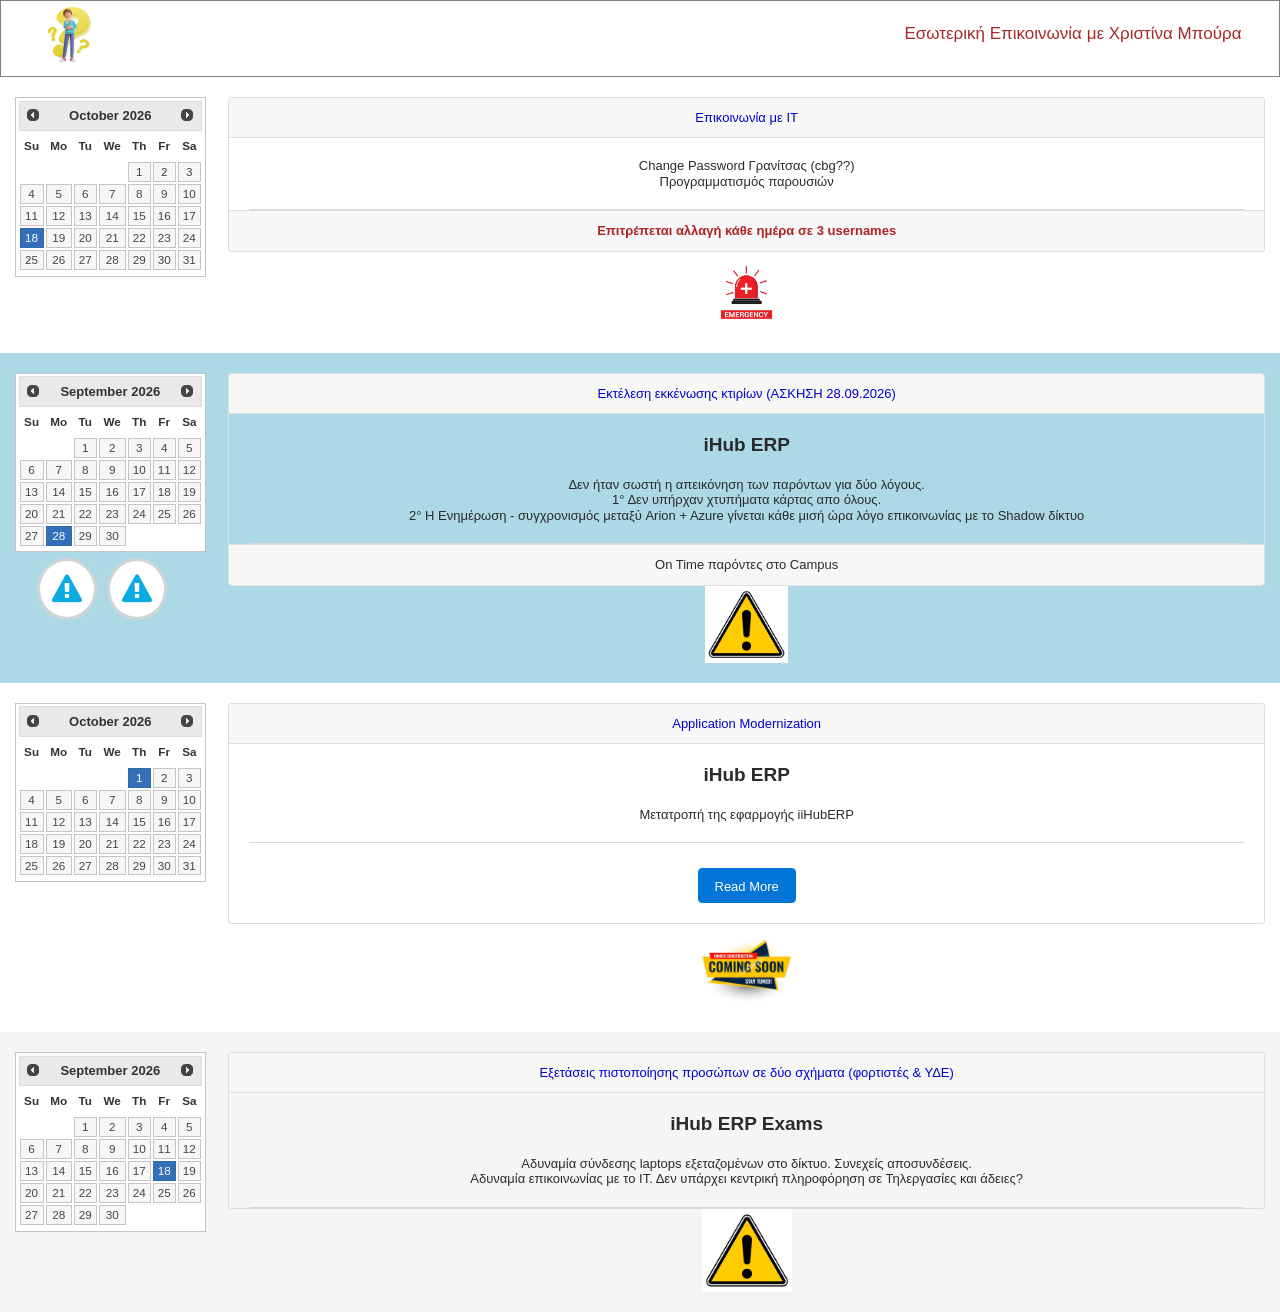
==== commit c64fbb76: "Add files via upload" ====
--- a/cboura.html
+++ b/cboura.html
@@ -174,6 +174,7 @@
       <div id="Card4-card-item1">Change Password Γρανίτσας (cbg??)<br>Προγραμματισμός παρουσιών</div>
       <hr id="Card4-card-item2">
    </div>
+   <div id="Card4-card-footer">Επιτρέπεται αλλαγή κάθε ημέρα σε 3 usernames</div>
 
 </div>
 <div id="wb_Image4" style="display:inline-block;width:81px;height:81px;z-index:5;">
--- a/cboura.css
+++ b/cboura.css
@@ -903,13 +903,26 @@
 #Card4-card-item2
 {
    box-sizing: border-box;
-   border-radius: 0 0 3px 3px;
    margin: 20px 20px 0px 20px;
    border-top: 1px #D8D8D8 solid;
    border-width: 1px 0 0 0;
    height: 0;
    line-height: 0;
 }
+#Card4-card-footer
+{
+   box-sizing: border-box;
+   border-top: 1px solid #DEDEDE;
+   border-radius: 0 0 3px 3px;
+   margin: 0;
+   padding: 12px 20px 12px 20px;
+   background-color: #F7F7F9;
+   background-image: none;
+   color: #B22222;
+   font-family: Arial;
+   font-weight: bold;
+   font-size: 13px;
+}
 #wb_Image5
 {
    vertical-align: top;
--- a/cboura.css
+++ b/cboura.css
@@ -903,13 +903,26 @@
 #Card4-card-item2
 {
    box-sizing: border-box;
-   border-radius: 0 0 3px 3px;
    margin: 20px 20px 0px 20px;
    border-top: 1px #D8D8D8 solid;
    border-width: 1px 0 0 0;
    height: 0;
    line-height: 0;
 }
+#Card4-card-footer
+{
+   box-sizing: border-box;
+   border-top: 1px solid #DEDEDE;
+   border-radius: 0 0 3px 3px;
+   margin: 0;
+   padding: 12px 20px 12px 20px;
+   background-color: #F7F7F9;
+   background-image: none;
+   color: #B22222;
+   font-family: Arial;
+   font-weight: bold;
+   font-size: 13px;
+}
 #wb_Image5
 {
    vertical-align: top;
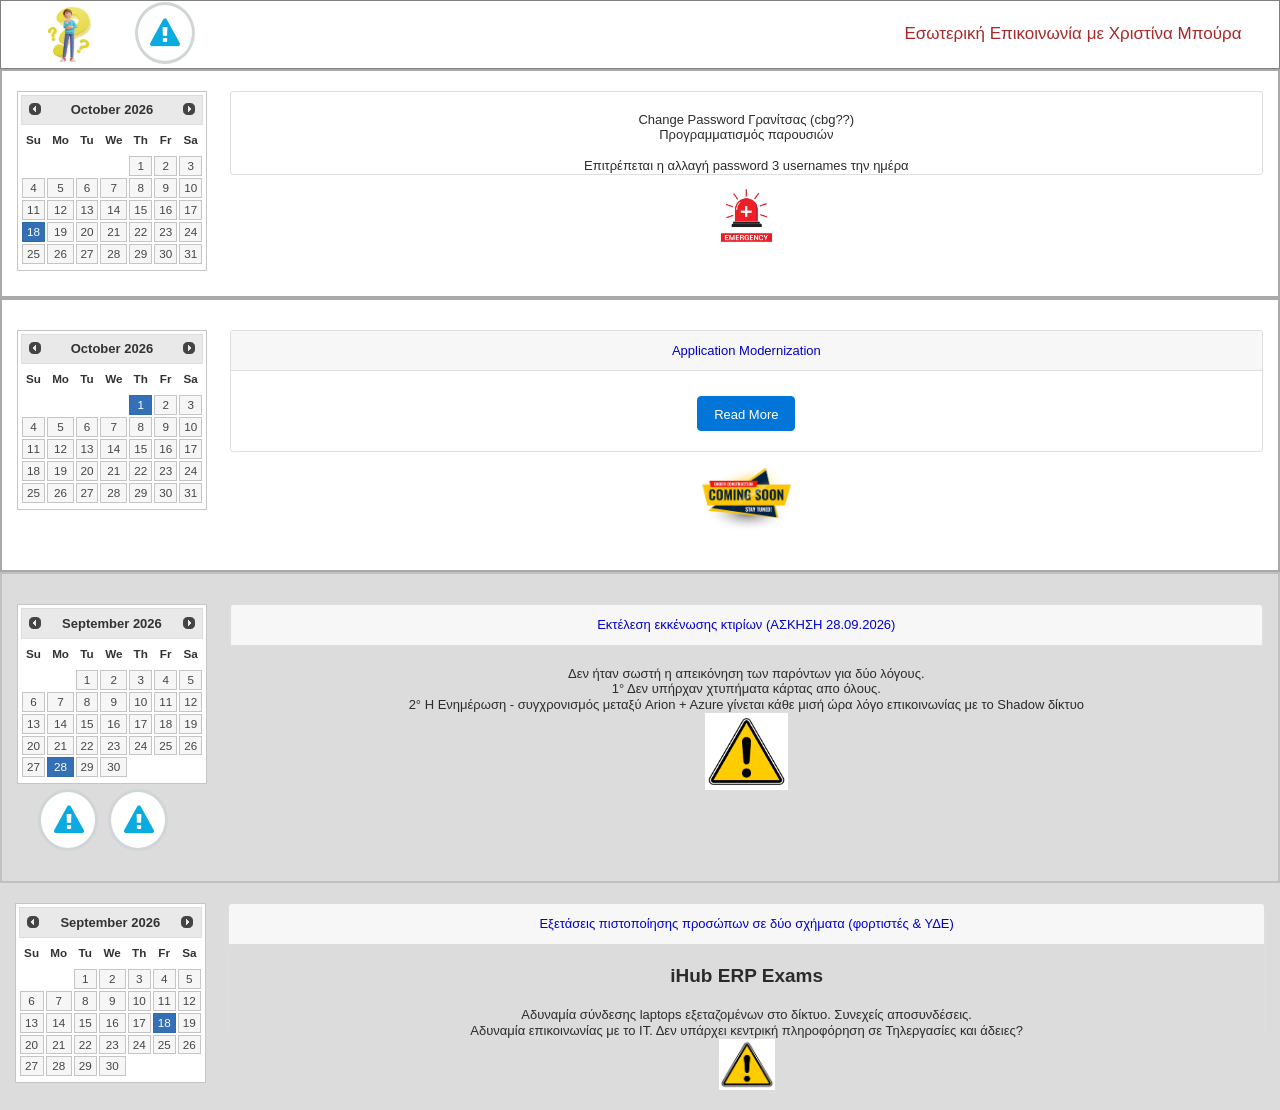
==== commit 9eff2f84: "Add files via upload" ====
--- a/cboura.html
+++ b/cboura.html
@@ -20,6 +20,7 @@
 {
    $('#wb_FontAwesomeIcon28').addClass('visibility-hidden');
    $('#wb_FontAwesomeIcon1').addClass('visibility-hidden');
+   $('#wb_FontAwesomeIcon1').addClass('visibility-hidden');
 var timerPageHeader = null;
 function PageHeaderHide()
 {
@@ -131,6 +132,20 @@
    {
       $('#DatePicker2_input').attr('value',$(this).val());
    });
+   function onScrollFontAwesomeIcon2()
+   {
+      var $obj = $("#wb_FontAwesomeIcon2");
+      if (!$obj.hasClass("in-viewport") && $obj.inViewPort(false))
+      {
+         $obj.addClass("in-viewport");
+         AnimateCss('wb_FontAwesomeIcon1', 'transform-lightspeed-in', 700, 1000);
+      }
+   }
+   onScrollFontAwesomeIcon2();
+   $(window).scroll(function(event)
+   {
+      onScrollFontAwesomeIcon2();
+   });
    if (navigator.userAgent.indexOf('Safari') != -1 && navigator.userAgent.indexOf('Chrome') == -1) {$('#preloader').remove();}
 });
 $(window).on('load', function()
@@ -141,19 +156,21 @@
 </head>
 <body>
 <div id="PageHeader_sensitive" style="position:fixed;display:none;left:0;top:0;right:0;height:67px;z-index:9999"></div>
-<div id="PageHeader" style="position:fixed;overflow:hidden;text-align:center;left:0;top:0;right:0;height:67px;z-index:23;" data-top="background:rgba(33, 33, 33, 0.0);" data--50-top="background:rgba(33, 33, 33, 1.0);">
+<div id="PageHeader" style="position:fixed;overflow:hidden;text-align:center;left:0;top:0;right:0;height:67px;z-index:24;" data-top="background:rgba(33, 33, 33, 0.0);" data--50-top="background:rgba(33, 33, 33, 1.0);">
 <div id="PageHeader_Container" style="width:1203px;position:relative;margin-left:auto;margin-right:auto;text-align:left;">
 <div id="wb_Text1" style="position:absolute;left:755px;top:24px;width:448px;height:19px;text-align:right;z-index:0;">
 <span style="color:#A52A2A;font-family:Arial;font-size:17px;">Εσωτερική Επικοινωνία με Χριστίνα Μπούρα</span></div>
 <div id="wb_Image5" style="position:absolute;left:1px;top:1px;width:64px;height:64px;z-index:1;">
 <img src="images/is1.jpg" id="Image5" alt=""></div>
+<div id="wb_FontAwesomeIcon2" style="position:absolute;left:96px;top:2px;width:30px;height:32px;text-align:center;z-index:2;">
+<a href="mailto:ep.nikolaou@ppcgroup.com" title="E-mail to Ep.Nikolaou"><div id="FontAwesomeIcon2"><i class="fa fa-exclamation-triangle"></i></div></a></div>
 </div>
 </div>
 <div id="wb_LayoutGrid5">
 <div id="LayoutGrid5">
 <div class="row">
 <div class="col-1">
-<div id="Html1" style="display:inline-block;width:71px;height:75px;z-index:2">
+<div id="Html1" style="display:inline-block;width:71px;height:67px;z-index:3">
 </div>
 </div>
 </div>
@@ -164,21 +181,41 @@
 <div class="row">
 <div class="col-1">
 <input id="DatePicker2_input" name="DatePicker1" style="display:none" type="text" value="10/18/2026">
-<div id="DatePicker2" style="display:inline-block;width:100%;height:185px;z-index:3;">
-</div>
-</div>
-<div class="col-2">
-<div id="wb_Card4" style="display:flex;width:100%;text-align:center;z-index:4;">
-   <div id="Card4-card-header">Επικοινωνία με IT</div>
+<div id="DatePicker2" style="display:inline-block;width:100%;height:185px;z-index:4;">
+</div>
+</div>
+<div class="col-2">
+<div id="wb_Card4" style="display:flex;width:100%;text-align:center;z-index:5;">
    <div id="Card4-card-body">
-      <div id="Card4-card-item1">Change Password Γρανίτσας (cbg??)<br>Προγραμματισμός παρουσιών</div>
-      <hr id="Card4-card-item2">
-   </div>
-   <div id="Card4-card-footer">Επιτρέπεται αλλαγή κάθε ημέρα σε 3 usernames</div>
-
-</div>
-<div id="wb_Image4" style="display:inline-block;width:81px;height:81px;z-index:5;">
+      <div id="Card4-card-item0">Change Password Γρανίτσας (cbg??)<br>Προγραμματισμός παρουσιών<br><br>Επιτρέπεται η αλλαγή password 3 usernames την ημέρα</div>
+   </div>
+
+</div>
+<div id="wb_Image4" style="display:inline-block;width:81px;height:81px;z-index:6;">
 <img src="images/em.jpg" id="Image4" alt="">
+</div>
+</div>
+</div>
+</div>
+</div>
+<div id="wb_LayoutGrid4">
+<div id="LayoutGrid4">
+<div class="row">
+<div class="col-1">
+<input id="DatePicker3_input" name="DatePicker1" style="display:none" type="text" value="10/1/2026">
+<div id="DatePicker3" style="display:inline-block;width:100%;height:185px;z-index:7;">
+</div>
+</div>
+<div class="col-2">
+<div id="wb_Card2" style="display:flex;width:100%;text-align:center;z-index:8;">
+   <div id="Card2-card-header">Application Modernization </div>
+   <div id="Card2-card-body">
+      <div id="Card2-card-item1"><a href="./application modernization.pdf">Read More</a></div>
+   </div>
+
+</div>
+<div id="wb_Image1" style="display:inline-block;width:111px;height:88px;z-index:9;">
+<img src="images/cs.jpg" id="Image1" alt="">
 </div>
 </div>
 </div>
@@ -189,54 +226,25 @@
 <div class="row">
 <div class="col-1">
 <input id="DatePicker4_input" name="DatePicker1" style="display:none" type="text" value="9/28/2026">
-<div id="DatePicker4" style="display:inline-block;width:100%;height:185px;z-index:6;">
-</div>
-<div id="wb_FontAwesomeIcon28" style="display:inline-block;width:30px;height:32px;text-align:center;z-index:7;">
+<div id="DatePicker4" style="display:inline-block;width:100%;height:185px;z-index:10;">
+</div>
+<div id="wb_FontAwesomeIcon28" style="display:inline-block;width:30px;height:32px;text-align:center;z-index:11;">
 <a href="./RE_ Παρόντες στις εγκαταστάσεις ΔΚΚ (28_09_2026 15_39_07).msg" target="_blank"><div id="FontAwesomeIcon28"><i class="fa fa-exclamation-triangle"></i></div></a>
 </div>
-<div id="wb_FontAwesomeIcon1" style="display:inline-block;width:30px;height:32px;text-align:center;z-index:8;">
+<div id="wb_FontAwesomeIcon1" style="display:inline-block;width:30px;height:32px;text-align:center;z-index:12;">
 <a href="./ΑΣΚΗΣΗ 28_09_2026.msg" target="_blank"><div id="FontAwesomeIcon1"><i class="fa fa-exclamation-triangle"></i></div></a>
 </div>
 </div>
 <div class="col-2">
-<div id="wb_Card1" style="display:flex;width:100%;text-align:center;z-index:9;">
+<div id="wb_Card1" style="display:flex;width:100%;text-align:center;z-index:13;">
    <div id="Card1-card-header">Εκτέλεση εκκένωσης κτιρίων (ΑΣΚΗΣΗ 28.09.2026)</div>
    <div id="Card1-card-body">
-      <div id="Card1-card-item1">iHub ERP</div>
-      <div id="Card1-card-item2">Δεν ήταν σωστή η απεικόνηση των παρόντων για δύο λόγους.<br>1° Δεν υπήρχαν χτυπήματα κάρτας απο όλους.<br>2° Η Ενημέρωση - συγχρονισμός μεταξύ Arion + Azure γίνεται κάθε μισή ώρα λόγο επικοινωνίας με το Shadow δίκτυο</div>
-      <hr id="Card1-card-item3">
-   </div>
-   <div id="Card1-card-footer">On Time παρόντες στο Campus</div>
-
-</div>
-<div id="wb_Image2" style="display:inline-block;width:83px;height:77px;z-index:10;">
+      <div id="Card1-card-item1">Δεν ήταν σωστή η απεικόνηση των παρόντων για δύο λόγους.<br>1° Δεν υπήρχαν χτυπήματα κάρτας απο όλους.<br>2° Η Ενημέρωση - συγχρονισμός μεταξύ Arion + Azure γίνεται κάθε μισή ώρα λόγο επικοινωνίας με το Shadow δίκτυο</div>
+   </div>
+
+</div>
+<div id="wb_Image2" style="display:inline-block;width:83px;height:77px;z-index:14;">
 <img src="images/wa.png" id="Image2" alt="">
-</div>
-</div>
-</div>
-</div>
-</div>
-<div id="wb_LayoutGrid4">
-<div id="LayoutGrid4">
-<div class="row">
-<div class="col-1">
-<input id="DatePicker3_input" name="DatePicker1" style="display:none" type="text" value="10/1/2026">
-<div id="DatePicker3" style="display:inline-block;width:100%;height:185px;z-index:11;">
-</div>
-</div>
-<div class="col-2">
-<div id="wb_Card2" style="display:flex;width:100%;text-align:center;z-index:12;">
-   <div id="Card2-card-header">Application Modernization </div>
-   <div id="Card2-card-body">
-      <div id="Card2-card-item1">iHub ERP</div>
-      <div id="Card2-card-item2">Μετατροπή της εφαρμογής iiHubERP</div>
-      <hr id="Card2-card-item3">
-      <div id="Card2-card-item4"><a href="./application modernization.pdf">Read More</a></div>
-   </div>
-
-</div>
-<div id="wb_Image1" style="display:inline-block;width:111px;height:88px;z-index:13;">
-<img src="images/cs.jpg" id="Image1" alt="">
 </div>
 </div>
 </div>
@@ -247,20 +255,19 @@
 <div class="row">
 <div class="col-1">
 <input id="DatePicker1_input" name="DatePicker1" style="display:none" type="text" value="9/18/2026">
-<div id="DatePicker1" style="display:inline-block;width:100%;height:185px;z-index:14;">
-</div>
-</div>
-<div class="col-2">
-<div id="wb_Card3" style="display:flex;width:100%;text-align:center;z-index:15;">
+<div id="DatePicker1" style="display:inline-block;width:100%;height:185px;z-index:15;">
+</div>
+</div>
+<div class="col-2">
+<div id="wb_Card3" style="display:flex;width:100%;text-align:center;z-index:16;">
    <div id="Card3-card-header">Εξετάσεις πιστοποίησης προσώπων σε δύο σχήματα (φορτιστές & ΥΔΕ)</div>
    <div id="Card3-card-body">
       <div id="Card3-card-item1">iHub ERP Exams</div>
       <div id="Card3-card-item2">Αδυναμία σύνδεσης laptops εξεταζομένων στο δίκτυο. Συνεχείς αποσυνδέσεις. <br>Αδυναμία επικοινωνίας με το ΙΤ. Δεν υπάρχει κεντρική πληροφόρηση σε Τηλεργασίες και άδειες?</div>
-      <hr id="Card3-card-item3">
-   </div>
-
-</div>
-<div id="wb_Image3" style="display:inline-block;width:90px;height:83px;z-index:16;">
+   </div>
+
+</div>
+<div id="wb_Image3" style="display:inline-block;width:56px;height:51px;z-index:17;">
 <img src="images/wa.png" id="Image3" alt="">
 </div>
 </div>
--- a/cboura.css
+++ b/cboura.css
@@ -108,7 +108,7 @@
    width: 100%;
    background-color: #FFFFFF;
    background-image: none;
-   border: 0px solid #A9A9A9;
+   border: 2px solid #A9A9A9;
    box-sizing: border-box;
    margin: 0;
 }
@@ -174,7 +174,7 @@
    width: 100% !important;
 }
 }
-#wb_LayoutGrid3
+#wb_LayoutGrid4
 {
    clear: both;
    position: relative;
@@ -182,25 +182,25 @@
    display: table;
    text-align: center;
    width: 100%;
-   background-color: #ADD8E6;
-   background-image: none;
-   border: 0px solid #C0C0C0;
-   box-sizing: border-box;
-   margin: 0;
-}
-#LayoutGrid3
-{
-   box-sizing: border-box;
-   padding: 20px 15px 20px 15px;
+   background-color: transparent;
+   background-image: none;
+   border: 2px solid #A9A9A9;
+   box-sizing: border-box;
+   margin: 0;
+}
+#LayoutGrid4
+{
+   box-sizing: border-box;
+   padding: 30px 15px 30px 15px;
    margin-right: auto;
    margin-left: auto;
 }
-#LayoutGrid3 > .row
+#LayoutGrid4 > .row
 {
    margin-right: -15px;
    margin-left: -15px;
 }
-#LayoutGrid3 > .row > .col-1, #LayoutGrid3 > .row > .col-2
+#LayoutGrid4 > .row > .col-1, #LayoutGrid4 > .row > .col-2
 {
    box-sizing: border-box;
    font-size: 0px;
@@ -209,6 +209,82 @@
    padding-left: 15px;
    position: relative;
 }
+#LayoutGrid4 > .row > .col-1, #LayoutGrid4 > .row > .col-2
+{
+   float: left;
+}
+#LayoutGrid4 > .row > .col-1
+{
+   background-color: transparent;
+   background-image: none;
+   border: 0px solid #FFFFFF;
+   width: 16.66666667%;
+   text-align: center;
+}
+#LayoutGrid4 > .row > .col-2
+{
+   background-color: transparent;
+   background-image: none;
+   border: 0px solid #FFFFFF;
+   width: 83.33333333%;
+   text-align: center;
+}
+#LayoutGrid4:before,
+#LayoutGrid4:after,
+#LayoutGrid4 .row:before,
+#LayoutGrid4 .row:after
+{
+   display: table;
+   content: " ";
+}
+#LayoutGrid4:after,
+#LayoutGrid4 .row:after
+{
+   clear: both;
+}
+@media (max-width: 480px)
+{
+#LayoutGrid4 > .row > .col-1, #LayoutGrid4 > .row > .col-2
+{
+   float: none;
+   width: 100% !important;
+}
+}
+#wb_LayoutGrid3
+{
+   clear: both;
+   position: relative;
+   table-layout: fixed;
+   display: table;
+   text-align: center;
+   width: 100%;
+   background-color: #DCDCDC;
+   background-image: none;
+   border: 2px solid #C0C0C0;
+   box-sizing: border-box;
+   margin: 0;
+}
+#LayoutGrid3
+{
+   box-sizing: border-box;
+   padding: 30px 15px 30px 15px;
+   margin-right: auto;
+   margin-left: auto;
+}
+#LayoutGrid3 > .row
+{
+   margin-right: -15px;
+   margin-left: -15px;
+}
+#LayoutGrid3 > .row > .col-1, #LayoutGrid3 > .row > .col-2
+{
+   box-sizing: border-box;
+   font-size: 0px;
+   min-height: 1px;
+   padding-right: 15px;
+   padding-left: 15px;
+   position: relative;
+}
 #LayoutGrid3 > .row > .col-1, #LayoutGrid3 > .row > .col-2
 {
    float: left;
@@ -250,7 +326,7 @@
    width: 100% !important;
 }
 }
-#wb_LayoutGrid4
+#wb_LayoutGrid1
 {
    clear: both;
    position: relative;
@@ -258,83 +334,7 @@
    display: table;
    text-align: center;
    width: 100%;
-   background-color: transparent;
-   background-image: none;
-   border: 0px solid #A9A9A9;
-   box-sizing: border-box;
-   margin: 0;
-}
-#LayoutGrid4
-{
-   box-sizing: border-box;
-   padding: 20px 15px 20px 15px;
-   margin-right: auto;
-   margin-left: auto;
-}
-#LayoutGrid4 > .row
-{
-   margin-right: -15px;
-   margin-left: -15px;
-}
-#LayoutGrid4 > .row > .col-1, #LayoutGrid4 > .row > .col-2
-{
-   box-sizing: border-box;
-   font-size: 0px;
-   min-height: 1px;
-   padding-right: 15px;
-   padding-left: 15px;
-   position: relative;
-}
-#LayoutGrid4 > .row > .col-1, #LayoutGrid4 > .row > .col-2
-{
-   float: left;
-}
-#LayoutGrid4 > .row > .col-1
-{
-   background-color: transparent;
-   background-image: none;
-   border: 0px solid #FFFFFF;
-   width: 16.66666667%;
-   text-align: center;
-}
-#LayoutGrid4 > .row > .col-2
-{
-   background-color: transparent;
-   background-image: none;
-   border: 0px solid #FFFFFF;
-   width: 83.33333333%;
-   text-align: center;
-}
-#LayoutGrid4:before,
-#LayoutGrid4:after,
-#LayoutGrid4 .row:before,
-#LayoutGrid4 .row:after
-{
-   display: table;
-   content: " ";
-}
-#LayoutGrid4:after,
-#LayoutGrid4 .row:after
-{
-   clear: both;
-}
-@media (max-width: 480px)
-{
-#LayoutGrid4 > .row > .col-1, #LayoutGrid4 > .row > .col-2
-{
-   float: none;
-   width: 100% !important;
-}
-}
-#wb_LayoutGrid1
-{
-   clear: both;
-   position: relative;
-   table-layout: fixed;
-   display: table;
-   text-align: center;
-   width: 100%;
-   background-color: #F5F5F5;
+   background-color: #DCDCDC;
    background-image: none;
    border: 0px solid #CCCCCC;
    box-sizing: border-box;
@@ -560,8 +560,8 @@
    border: 0px solid #000000;
    padding: 0;
    display: inline-block;
-   width: 90px;
-   height: 83px;
+   width: 56px;
+   height: 51px;
    vertical-align: top;
 }
 #DatePicker4 .ui-datepicker
@@ -625,41 +625,9 @@
 #Card1-card-item1
 {
    box-sizing: border-box;
+   border-radius: 0 0 3px 3px;
    margin: 20px 20px 0px 20px;
    padding: 0;
-   color: #292B2C;
-   font-family: Arial;
-   font-weight: bold;
-   font-size: 19px;
-}
-#Card1-card-item2
-{
-   box-sizing: border-box;
-   margin: 20px 20px 0px 20px;
-   padding: 0;
-   color: #292B2C;
-   font-family: Arial;
-   font-weight: normal;
-   font-size: 13px;
-}
-#Card1-card-item3
-{
-   box-sizing: border-box;
-   margin: 20px 20px 0px 20px;
-   border-top: 1px #D8D8D8 solid;
-   border-width: 1px 0 0 0;
-   height: 0;
-   line-height: 0;
-}
-#Card1-card-footer
-{
-   box-sizing: border-box;
-   border-top: 1px solid #DEDEDE;
-   border-radius: 0 0 3px 3px;
-   margin: 0;
-   padding: 12px 20px 12px 20px;
-   background-color: #F7F7F7;
-   background-image: none;
    color: #292B2C;
    font-family: Arial;
    font-weight: normal;
@@ -702,35 +670,6 @@
    font-size: 13px;
 }
 #Card2-card-item1
-{
-   box-sizing: border-box;
-   margin: 20px 20px 0px 20px;
-   padding: 0;
-   color: #292B2C;
-   font-family: Arial;
-   font-weight: bold;
-   font-size: 19px;
-}
-#Card2-card-item2
-{
-   box-sizing: border-box;
-   margin: 20px 20px 0px 20px;
-   padding: 0;
-   color: #292B2C;
-   font-family: Arial;
-   font-weight: normal;
-   font-size: 13px;
-}
-#Card2-card-item3
-{
-   box-sizing: border-box;
-   margin: 20px 20px 0px 20px;
-   border-top: 1px #D8D8D8 solid;
-   border-width: 1px 0 0 0;
-   height: 0;
-   line-height: 0;
-}
-#Card2-card-item4
 {
    display: inline-block;
    height: 35px;
@@ -747,7 +686,7 @@
    font-weight: normal;
    font-size: 13px;
 }
-#Card2-card-item4 a
+#Card2-card-item1 a
 {
    color: inherit;
    text-decoration: none;
@@ -801,22 +740,13 @@
 #Card3-card-item2
 {
    box-sizing: border-box;
-   margin: 20px 20px 0px 20px;
-   padding: 0;
-   color: #292B2C;
-   font-family: Arial;
-   font-weight: normal;
-   font-size: 13px;
-}
-#Card3-card-item3
-{
-   box-sizing: border-box;
    border-radius: 0 0 3px 3px;
    margin: 20px 20px 0px 20px;
-   border-top: 1px #D8D8D8 solid;
-   border-width: 1px 0 0 0;
-   height: 0;
-   line-height: 0;
+   padding: 0;
+   color: #292B2C;
+   font-family: Arial;
+   font-weight: normal;
+   font-size: 13px;
 }
 #DatePicker2 .ui-datepicker
 {
@@ -876,51 +806,15 @@
    flex: 1 1 auto;
    font-size: 0px;
 }
-#Card4-card-header
-{
-   box-sizing: border-box;
-   border-bottom: 1px solid #DEDEDE;
+#Card4-card-item0
+{
+   box-sizing: border-box;
    border-radius: 3px 3px 0 0;
-   margin: 0;
-   padding: 12px 20px 12px 20px;
-   background-color: #F7F7F7;
-   background-image: none;
-   color: #0000CD;
-   font-family: Arial;
-   font-weight: normal;
-   font-size: 13px;
-}
-#Card4-card-item1
-{
-   box-sizing: border-box;
    margin: 20px 20px 0px 20px;
    padding: 0;
    color: #292B2C;
    font-family: Arial;
    font-weight: normal;
-   font-size: 13px;
-}
-#Card4-card-item2
-{
-   box-sizing: border-box;
-   margin: 20px 20px 0px 20px;
-   border-top: 1px #D8D8D8 solid;
-   border-width: 1px 0 0 0;
-   height: 0;
-   line-height: 0;
-}
-#Card4-card-footer
-{
-   box-sizing: border-box;
-   border-top: 1px solid #DEDEDE;
-   border-radius: 0 0 3px 3px;
-   margin: 0;
-   padding: 12px 20px 12px 20px;
-   background-color: #F7F7F9;
-   background-image: none;
-   color: #B22222;
-   font-family: Arial;
-   font-weight: bold;
    font-size: 13px;
 }
 #wb_Image5
@@ -950,3 +844,38 @@
 {
    text-align: right;
 }
+#wb_FontAwesomeIcon2
+{
+   background-color: #FFFFFF;
+   background-image: none;
+   border: 3px solid #D0D6D7;
+   border-radius: 50%;
+   text-align: center;
+   margin: 0px 10px 0px 0px;
+   padding: 12px 12px 12px 12px;
+   vertical-align: top;
+}
+#wb_FontAwesomeIcon2:hover
+{
+   background-color: #FFFFFF;
+   background-image: none;
+   border: 3px solid #FFFFFF;
+}
+#FontAwesomeIcon2
+{
+   height: 32px;
+   width: 30px;
+}
+#FontAwesomeIcon2 i
+{
+   color: #0AABE1;
+   display: inline-block;
+   font-size: 30px;
+   line-height: 32px;
+   vertical-align: middle;
+   width: 29px;
+}
+#wb_FontAwesomeIcon2:hover i
+{
+   color: #0AABE1;
+}
--- a/cboura.css
+++ b/cboura.css
@@ -108,7 +108,7 @@
    width: 100%;
    background-color: #FFFFFF;
    background-image: none;
-   border: 0px solid #A9A9A9;
+   border: 2px solid #A9A9A9;
    box-sizing: border-box;
    margin: 0;
 }
@@ -174,7 +174,7 @@
    width: 100% !important;
 }
 }
-#wb_LayoutGrid3
+#wb_LayoutGrid4
 {
    clear: both;
    position: relative;
@@ -182,25 +182,25 @@
    display: table;
    text-align: center;
    width: 100%;
-   background-color: #ADD8E6;
-   background-image: none;
-   border: 0px solid #C0C0C0;
-   box-sizing: border-box;
-   margin: 0;
-}
-#LayoutGrid3
-{
-   box-sizing: border-box;
-   padding: 20px 15px 20px 15px;
+   background-color: transparent;
+   background-image: none;
+   border: 2px solid #A9A9A9;
+   box-sizing: border-box;
+   margin: 0;
+}
+#LayoutGrid4
+{
+   box-sizing: border-box;
+   padding: 30px 15px 30px 15px;
    margin-right: auto;
    margin-left: auto;
 }
-#LayoutGrid3 > .row
+#LayoutGrid4 > .row
 {
    margin-right: -15px;
    margin-left: -15px;
 }
-#LayoutGrid3 > .row > .col-1, #LayoutGrid3 > .row > .col-2
+#LayoutGrid4 > .row > .col-1, #LayoutGrid4 > .row > .col-2
 {
    box-sizing: border-box;
    font-size: 0px;
@@ -209,6 +209,82 @@
    padding-left: 15px;
    position: relative;
 }
+#LayoutGrid4 > .row > .col-1, #LayoutGrid4 > .row > .col-2
+{
+   float: left;
+}
+#LayoutGrid4 > .row > .col-1
+{
+   background-color: transparent;
+   background-image: none;
+   border: 0px solid #FFFFFF;
+   width: 16.66666667%;
+   text-align: center;
+}
+#LayoutGrid4 > .row > .col-2
+{
+   background-color: transparent;
+   background-image: none;
+   border: 0px solid #FFFFFF;
+   width: 83.33333333%;
+   text-align: center;
+}
+#LayoutGrid4:before,
+#LayoutGrid4:after,
+#LayoutGrid4 .row:before,
+#LayoutGrid4 .row:after
+{
+   display: table;
+   content: " ";
+}
+#LayoutGrid4:after,
+#LayoutGrid4 .row:after
+{
+   clear: both;
+}
+@media (max-width: 480px)
+{
+#LayoutGrid4 > .row > .col-1, #LayoutGrid4 > .row > .col-2
+{
+   float: none;
+   width: 100% !important;
+}
+}
+#wb_LayoutGrid3
+{
+   clear: both;
+   position: relative;
+   table-layout: fixed;
+   display: table;
+   text-align: center;
+   width: 100%;
+   background-color: #DCDCDC;
+   background-image: none;
+   border: 2px solid #C0C0C0;
+   box-sizing: border-box;
+   margin: 0;
+}
+#LayoutGrid3
+{
+   box-sizing: border-box;
+   padding: 30px 15px 30px 15px;
+   margin-right: auto;
+   margin-left: auto;
+}
+#LayoutGrid3 > .row
+{
+   margin-right: -15px;
+   margin-left: -15px;
+}
+#LayoutGrid3 > .row > .col-1, #LayoutGrid3 > .row > .col-2
+{
+   box-sizing: border-box;
+   font-size: 0px;
+   min-height: 1px;
+   padding-right: 15px;
+   padding-left: 15px;
+   position: relative;
+}
 #LayoutGrid3 > .row > .col-1, #LayoutGrid3 > .row > .col-2
 {
    float: left;
@@ -250,7 +326,7 @@
    width: 100% !important;
 }
 }
-#wb_LayoutGrid4
+#wb_LayoutGrid1
 {
    clear: both;
    position: relative;
@@ -258,83 +334,7 @@
    display: table;
    text-align: center;
    width: 100%;
-   background-color: transparent;
-   background-image: none;
-   border: 0px solid #A9A9A9;
-   box-sizing: border-box;
-   margin: 0;
-}
-#LayoutGrid4
-{
-   box-sizing: border-box;
-   padding: 20px 15px 20px 15px;
-   margin-right: auto;
-   margin-left: auto;
-}
-#LayoutGrid4 > .row
-{
-   margin-right: -15px;
-   margin-left: -15px;
-}
-#LayoutGrid4 > .row > .col-1, #LayoutGrid4 > .row > .col-2
-{
-   box-sizing: border-box;
-   font-size: 0px;
-   min-height: 1px;
-   padding-right: 15px;
-   padding-left: 15px;
-   position: relative;
-}
-#LayoutGrid4 > .row > .col-1, #LayoutGrid4 > .row > .col-2
-{
-   float: left;
-}
-#LayoutGrid4 > .row > .col-1
-{
-   background-color: transparent;
-   background-image: none;
-   border: 0px solid #FFFFFF;
-   width: 16.66666667%;
-   text-align: center;
-}
-#LayoutGrid4 > .row > .col-2
-{
-   background-color: transparent;
-   background-image: none;
-   border: 0px solid #FFFFFF;
-   width: 83.33333333%;
-   text-align: center;
-}
-#LayoutGrid4:before,
-#LayoutGrid4:after,
-#LayoutGrid4 .row:before,
-#LayoutGrid4 .row:after
-{
-   display: table;
-   content: " ";
-}
-#LayoutGrid4:after,
-#LayoutGrid4 .row:after
-{
-   clear: both;
-}
-@media (max-width: 480px)
-{
-#LayoutGrid4 > .row > .col-1, #LayoutGrid4 > .row > .col-2
-{
-   float: none;
-   width: 100% !important;
-}
-}
-#wb_LayoutGrid1
-{
-   clear: both;
-   position: relative;
-   table-layout: fixed;
-   display: table;
-   text-align: center;
-   width: 100%;
-   background-color: #F5F5F5;
+   background-color: #DCDCDC;
    background-image: none;
    border: 0px solid #CCCCCC;
    box-sizing: border-box;
@@ -560,8 +560,8 @@
    border: 0px solid #000000;
    padding: 0;
    display: inline-block;
-   width: 90px;
-   height: 83px;
+   width: 56px;
+   height: 51px;
    vertical-align: top;
 }
 #DatePicker4 .ui-datepicker
@@ -625,41 +625,9 @@
 #Card1-card-item1
 {
    box-sizing: border-box;
+   border-radius: 0 0 3px 3px;
    margin: 20px 20px 0px 20px;
    padding: 0;
-   color: #292B2C;
-   font-family: Arial;
-   font-weight: bold;
-   font-size: 19px;
-}
-#Card1-card-item2
-{
-   box-sizing: border-box;
-   margin: 20px 20px 0px 20px;
-   padding: 0;
-   color: #292B2C;
-   font-family: Arial;
-   font-weight: normal;
-   font-size: 13px;
-}
-#Card1-card-item3
-{
-   box-sizing: border-box;
-   margin: 20px 20px 0px 20px;
-   border-top: 1px #D8D8D8 solid;
-   border-width: 1px 0 0 0;
-   height: 0;
-   line-height: 0;
-}
-#Card1-card-footer
-{
-   box-sizing: border-box;
-   border-top: 1px solid #DEDEDE;
-   border-radius: 0 0 3px 3px;
-   margin: 0;
-   padding: 12px 20px 12px 20px;
-   background-color: #F7F7F7;
-   background-image: none;
    color: #292B2C;
    font-family: Arial;
    font-weight: normal;
@@ -702,35 +670,6 @@
    font-size: 13px;
 }
 #Card2-card-item1
-{
-   box-sizing: border-box;
-   margin: 20px 20px 0px 20px;
-   padding: 0;
-   color: #292B2C;
-   font-family: Arial;
-   font-weight: bold;
-   font-size: 19px;
-}
-#Card2-card-item2
-{
-   box-sizing: border-box;
-   margin: 20px 20px 0px 20px;
-   padding: 0;
-   color: #292B2C;
-   font-family: Arial;
-   font-weight: normal;
-   font-size: 13px;
-}
-#Card2-card-item3
-{
-   box-sizing: border-box;
-   margin: 20px 20px 0px 20px;
-   border-top: 1px #D8D8D8 solid;
-   border-width: 1px 0 0 0;
-   height: 0;
-   line-height: 0;
-}
-#Card2-card-item4
 {
    display: inline-block;
    height: 35px;
@@ -747,7 +686,7 @@
    font-weight: normal;
    font-size: 13px;
 }
-#Card2-card-item4 a
+#Card2-card-item1 a
 {
    color: inherit;
    text-decoration: none;
@@ -801,22 +740,13 @@
 #Card3-card-item2
 {
    box-sizing: border-box;
-   margin: 20px 20px 0px 20px;
-   padding: 0;
-   color: #292B2C;
-   font-family: Arial;
-   font-weight: normal;
-   font-size: 13px;
-}
-#Card3-card-item3
-{
-   box-sizing: border-box;
    border-radius: 0 0 3px 3px;
    margin: 20px 20px 0px 20px;
-   border-top: 1px #D8D8D8 solid;
-   border-width: 1px 0 0 0;
-   height: 0;
-   line-height: 0;
+   padding: 0;
+   color: #292B2C;
+   font-family: Arial;
+   font-weight: normal;
+   font-size: 13px;
 }
 #DatePicker2 .ui-datepicker
 {
@@ -876,51 +806,15 @@
    flex: 1 1 auto;
    font-size: 0px;
 }
-#Card4-card-header
-{
-   box-sizing: border-box;
-   border-bottom: 1px solid #DEDEDE;
+#Card4-card-item0
+{
+   box-sizing: border-box;
    border-radius: 3px 3px 0 0;
-   margin: 0;
-   padding: 12px 20px 12px 20px;
-   background-color: #F7F7F7;
-   background-image: none;
-   color: #0000CD;
-   font-family: Arial;
-   font-weight: normal;
-   font-size: 13px;
-}
-#Card4-card-item1
-{
-   box-sizing: border-box;
    margin: 20px 20px 0px 20px;
    padding: 0;
    color: #292B2C;
    font-family: Arial;
    font-weight: normal;
-   font-size: 13px;
-}
-#Card4-card-item2
-{
-   box-sizing: border-box;
-   margin: 20px 20px 0px 20px;
-   border-top: 1px #D8D8D8 solid;
-   border-width: 1px 0 0 0;
-   height: 0;
-   line-height: 0;
-}
-#Card4-card-footer
-{
-   box-sizing: border-box;
-   border-top: 1px solid #DEDEDE;
-   border-radius: 0 0 3px 3px;
-   margin: 0;
-   padding: 12px 20px 12px 20px;
-   background-color: #F7F7F9;
-   background-image: none;
-   color: #B22222;
-   font-family: Arial;
-   font-weight: bold;
    font-size: 13px;
 }
 #wb_Image5
@@ -950,3 +844,38 @@
 {
    text-align: right;
 }
+#wb_FontAwesomeIcon2
+{
+   background-color: #FFFFFF;
+   background-image: none;
+   border: 3px solid #D0D6D7;
+   border-radius: 50%;
+   text-align: center;
+   margin: 0px 10px 0px 0px;
+   padding: 12px 12px 12px 12px;
+   vertical-align: top;
+}
+#wb_FontAwesomeIcon2:hover
+{
+   background-color: #FFFFFF;
+   background-image: none;
+   border: 3px solid #FFFFFF;
+}
+#FontAwesomeIcon2
+{
+   height: 32px;
+   width: 30px;
+}
+#FontAwesomeIcon2 i
+{
+   color: #0AABE1;
+   display: inline-block;
+   font-size: 30px;
+   line-height: 32px;
+   vertical-align: middle;
+   width: 29px;
+}
+#wb_FontAwesomeIcon2:hover i
+{
+   color: #0AABE1;
+}
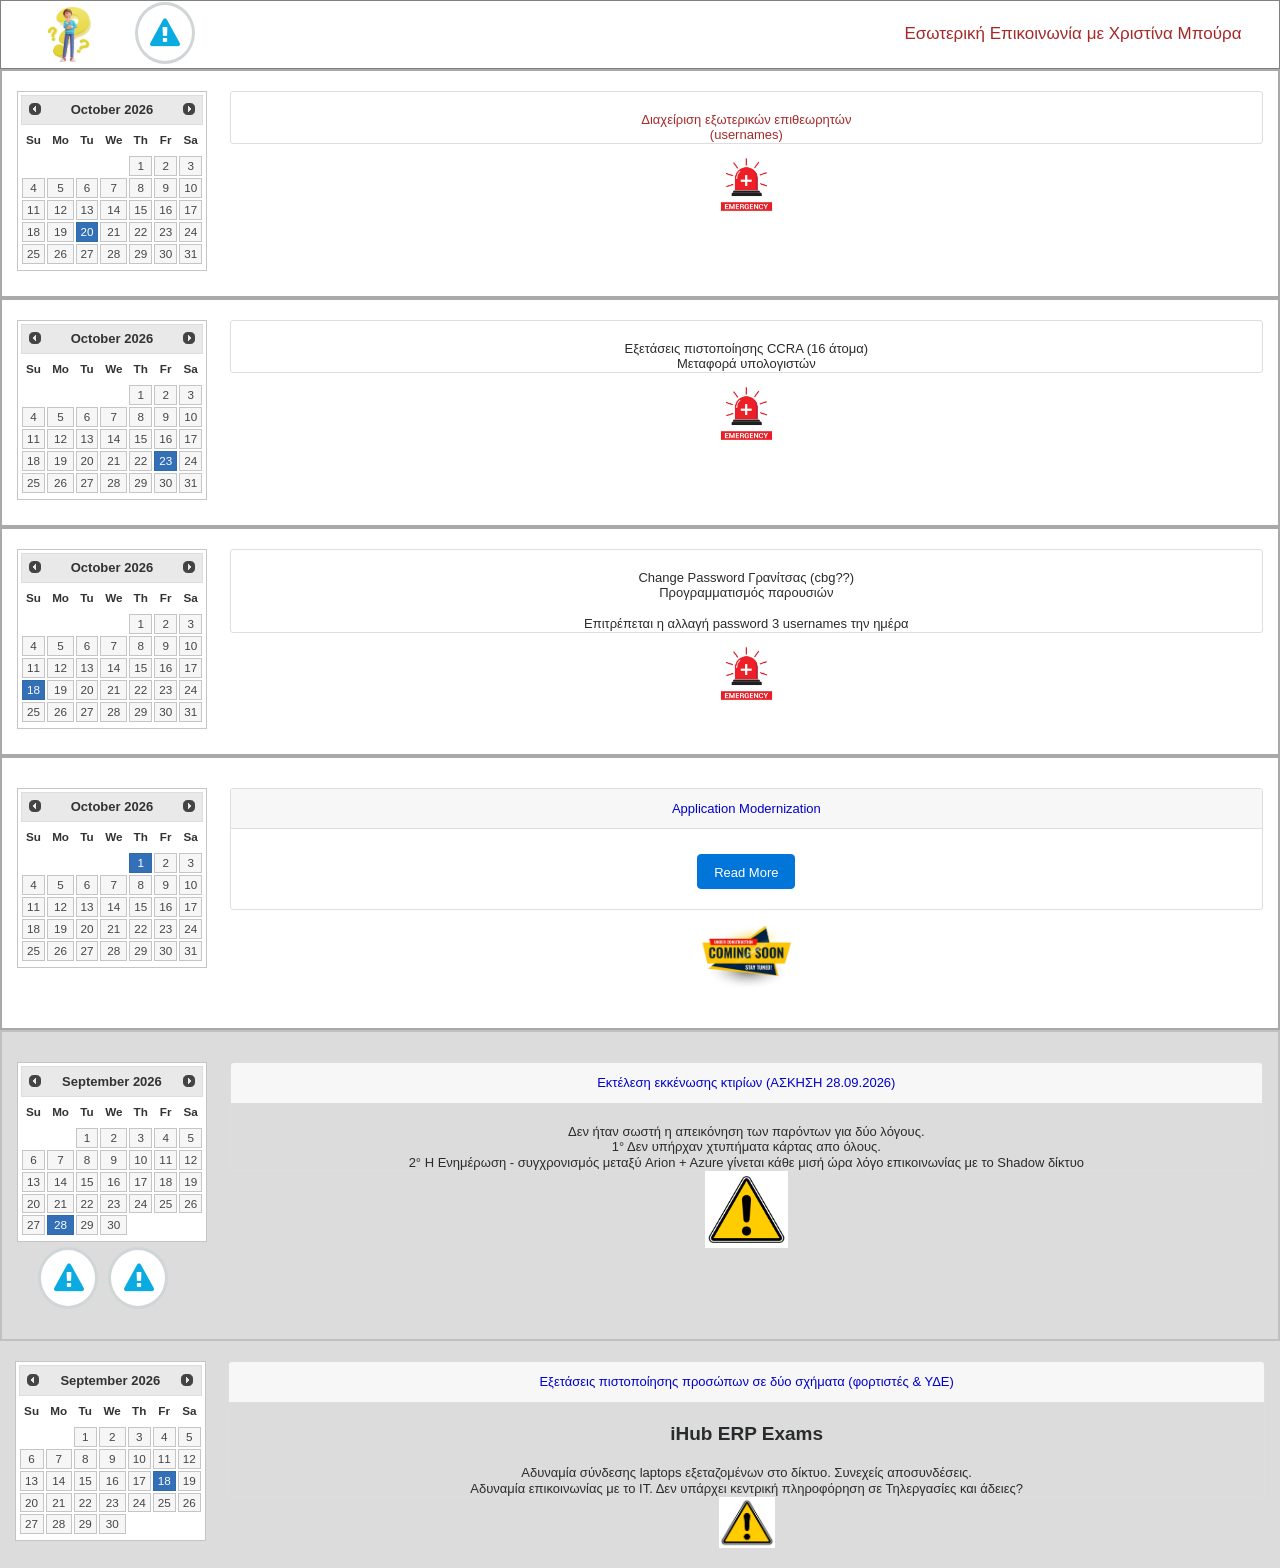
==== commit 07b141e2: "Add files via upload" ====
--- a/cboura.html
+++ b/cboura.html
@@ -146,6 +146,32 @@
    {
       onScrollFontAwesomeIcon2();
    });
+   $("#DatePicker5").datepicker(
+   {
+      dateFormat: 'mm/dd/yy',
+      changeMonth: false,
+      changeYear: false,
+      showButtonPanel: false,
+      showAnim: 'show'
+   });
+   $("#DatePicker5").datepicker("setDate", "10/23/2026");
+   $("#DatePicker5").change(function()
+   {
+      $('#DatePicker5_input').attr('value',$(this).val());
+   });
+   $("#DatePicker6").datepicker(
+   {
+      dateFormat: 'mm/dd/yy',
+      changeMonth: false,
+      changeYear: false,
+      showButtonPanel: false,
+      showAnim: 'show'
+   });
+   $("#DatePicker6").datepicker("setDate", "10/20/2026");
+   $("#DatePicker6").change(function()
+   {
+      $('#DatePicker6_input').attr('value',$(this).val());
+   });
    if (navigator.userAgent.indexOf('Safari') != -1 && navigator.userAgent.indexOf('Chrome') == -1) {$('#preloader').remove();}
 });
 $(window).on('load', function()
@@ -156,7 +182,7 @@
 </head>
 <body>
 <div id="PageHeader_sensitive" style="position:fixed;display:none;left:0;top:0;right:0;height:67px;z-index:9999"></div>
-<div id="PageHeader" style="position:fixed;overflow:hidden;text-align:center;left:0;top:0;right:0;height:67px;z-index:24;" data-top="background:rgba(33, 33, 33, 0.0);" data--50-top="background:rgba(33, 33, 33, 1.0);">
+<div id="PageHeader" style="position:fixed;overflow:hidden;text-align:center;left:0;top:0;right:0;height:67px;z-index:32;" data-top="background:rgba(33, 33, 33, 0.0);" data--50-top="background:rgba(33, 33, 33, 1.0);">
 <div id="PageHeader_Container" style="width:1203px;position:relative;margin-left:auto;margin-right:auto;text-align:left;">
 <div id="wb_Text1" style="position:absolute;left:755px;top:24px;width:448px;height:19px;text-align:right;z-index:0;">
 <span style="color:#A52A2A;font-family:Arial;font-size:17px;">Εσωτερική Επικοινωνία με Χριστίνα Μπούρα</span></div>
@@ -176,22 +202,66 @@
 </div>
 </div>
 </div>
+<div id="wb_LayoutGrid7">
+<div id="LayoutGrid7">
+<div class="row">
+<div class="col-1">
+<input id="DatePicker6_input" name="DatePicker1" style="display:none" type="text" value="10/20/2026">
+<div id="DatePicker6" style="display:inline-block;width:100%;height:185px;z-index:4;">
+</div>
+</div>
+<div class="col-2">
+<div id="wb_Card6" style="display:flex;width:100%;text-align:center;z-index:5;">
+   <div id="Card6-card-body">
+      <div id="Card6-card-item0">Διαχείριση εξωτερικών επιθεωρητών <br>(usernames)</div>
+   </div>
+
+</div>
+<div id="wb_Image7" style="display:inline-block;width:81px;height:81px;z-index:6;">
+<img src="images/em.jpg" id="Image7" alt="">
+</div>
+</div>
+</div>
+</div>
+</div>
+<div id="wb_LayoutGrid6">
+<div id="LayoutGrid6">
+<div class="row">
+<div class="col-1">
+<input id="DatePicker5_input" name="DatePicker1" style="display:none" type="text" value="10/23/2026">
+<div id="DatePicker5" style="display:inline-block;width:100%;height:185px;z-index:7;">
+</div>
+</div>
+<div class="col-2">
+<div id="wb_Card5" style="display:flex;width:100%;text-align:center;z-index:8;">
+   <div id="Card5-card-body">
+      <div id="Card5-card-item0">Εξετάσεις πιστοποίησης CCRA (16 άτομα)<br>Μεταφορά υπολογιστών</div>
+   </div>
+
+</div>
+<div id="wb_Image6" style="display:inline-block;width:81px;height:81px;z-index:9;">
+<img src="images/em.jpg" id="Image6" alt="">
+</div>
+</div>
+</div>
+</div>
+</div>
 <div id="wb_LayoutGrid2">
 <div id="LayoutGrid2">
 <div class="row">
 <div class="col-1">
 <input id="DatePicker2_input" name="DatePicker1" style="display:none" type="text" value="10/18/2026">
-<div id="DatePicker2" style="display:inline-block;width:100%;height:185px;z-index:4;">
-</div>
-</div>
-<div class="col-2">
-<div id="wb_Card4" style="display:flex;width:100%;text-align:center;z-index:5;">
+<div id="DatePicker2" style="display:inline-block;width:100%;height:185px;z-index:10;">
+</div>
+</div>
+<div class="col-2">
+<div id="wb_Card4" style="display:flex;width:100%;text-align:center;z-index:11;">
    <div id="Card4-card-body">
       <div id="Card4-card-item0">Change Password Γρανίτσας (cbg??)<br>Προγραμματισμός παρουσιών<br><br>Επιτρέπεται η αλλαγή password 3 usernames την ημέρα</div>
    </div>
 
 </div>
-<div id="wb_Image4" style="display:inline-block;width:81px;height:81px;z-index:6;">
+<div id="wb_Image4" style="display:inline-block;width:81px;height:81px;z-index:12;">
 <img src="images/em.jpg" id="Image4" alt="">
 </div>
 </div>
@@ -203,18 +273,18 @@
 <div class="row">
 <div class="col-1">
 <input id="DatePicker3_input" name="DatePicker1" style="display:none" type="text" value="10/1/2026">
-<div id="DatePicker3" style="display:inline-block;width:100%;height:185px;z-index:7;">
-</div>
-</div>
-<div class="col-2">
-<div id="wb_Card2" style="display:flex;width:100%;text-align:center;z-index:8;">
+<div id="DatePicker3" style="display:inline-block;width:100%;height:185px;z-index:13;">
+</div>
+</div>
+<div class="col-2">
+<div id="wb_Card2" style="display:flex;width:100%;text-align:center;z-index:14;">
    <div id="Card2-card-header">Application Modernization </div>
    <div id="Card2-card-body">
       <div id="Card2-card-item1"><a href="./application modernization.pdf">Read More</a></div>
    </div>
 
 </div>
-<div id="wb_Image1" style="display:inline-block;width:111px;height:88px;z-index:9;">
+<div id="wb_Image1" style="display:inline-block;width:111px;height:88px;z-index:15;">
 <img src="images/cs.jpg" id="Image1" alt="">
 </div>
 </div>
@@ -226,24 +296,24 @@
 <div class="row">
 <div class="col-1">
 <input id="DatePicker4_input" name="DatePicker1" style="display:none" type="text" value="9/28/2026">
-<div id="DatePicker4" style="display:inline-block;width:100%;height:185px;z-index:10;">
-</div>
-<div id="wb_FontAwesomeIcon28" style="display:inline-block;width:30px;height:32px;text-align:center;z-index:11;">
+<div id="DatePicker4" style="display:inline-block;width:100%;height:185px;z-index:16;">
+</div>
+<div id="wb_FontAwesomeIcon28" style="display:inline-block;width:30px;height:32px;text-align:center;z-index:17;">
 <a href="./RE_ Παρόντες στις εγκαταστάσεις ΔΚΚ (28_09_2026 15_39_07).msg" target="_blank"><div id="FontAwesomeIcon28"><i class="fa fa-exclamation-triangle"></i></div></a>
 </div>
-<div id="wb_FontAwesomeIcon1" style="display:inline-block;width:30px;height:32px;text-align:center;z-index:12;">
+<div id="wb_FontAwesomeIcon1" style="display:inline-block;width:30px;height:32px;text-align:center;z-index:18;">
 <a href="./ΑΣΚΗΣΗ 28_09_2026.msg" target="_blank"><div id="FontAwesomeIcon1"><i class="fa fa-exclamation-triangle"></i></div></a>
 </div>
 </div>
 <div class="col-2">
-<div id="wb_Card1" style="display:flex;width:100%;text-align:center;z-index:13;">
+<div id="wb_Card1" style="display:flex;width:100%;text-align:center;z-index:19;">
    <div id="Card1-card-header">Εκτέλεση εκκένωσης κτιρίων (ΑΣΚΗΣΗ 28.09.2026)</div>
    <div id="Card1-card-body">
       <div id="Card1-card-item1">Δεν ήταν σωστή η απεικόνηση των παρόντων για δύο λόγους.<br>1° Δεν υπήρχαν χτυπήματα κάρτας απο όλους.<br>2° Η Ενημέρωση - συγχρονισμός μεταξύ Arion + Azure γίνεται κάθε μισή ώρα λόγο επικοινωνίας με το Shadow δίκτυο</div>
    </div>
 
 </div>
-<div id="wb_Image2" style="display:inline-block;width:83px;height:77px;z-index:14;">
+<div id="wb_Image2" style="display:inline-block;width:83px;height:77px;z-index:20;">
 <img src="images/wa.png" id="Image2" alt="">
 </div>
 </div>
@@ -255,11 +325,11 @@
 <div class="row">
 <div class="col-1">
 <input id="DatePicker1_input" name="DatePicker1" style="display:none" type="text" value="9/18/2026">
-<div id="DatePicker1" style="display:inline-block;width:100%;height:185px;z-index:15;">
-</div>
-</div>
-<div class="col-2">
-<div id="wb_Card3" style="display:flex;width:100%;text-align:center;z-index:16;">
+<div id="DatePicker1" style="display:inline-block;width:100%;height:185px;z-index:21;">
+</div>
+</div>
+<div class="col-2">
+<div id="wb_Card3" style="display:flex;width:100%;text-align:center;z-index:22;">
    <div id="Card3-card-header">Εξετάσεις πιστοποίησης προσώπων σε δύο σχήματα (φορτιστές & ΥΔΕ)</div>
    <div id="Card3-card-body">
       <div id="Card3-card-item1">iHub ERP Exams</div>
@@ -267,7 +337,7 @@
    </div>
 
 </div>
-<div id="wb_Image3" style="display:inline-block;width:56px;height:51px;z-index:17;">
+<div id="wb_Image3" style="display:inline-block;width:56px;height:51px;z-index:23;">
 <img src="images/wa.png" id="Image3" alt="">
 </div>
 </div>
--- a/cboura.css
+++ b/cboura.css
@@ -93,6 +93,158 @@
 @media (max-width: 480px)
 {
 #LayoutGrid5 > .row > .col-1
+{
+   float: none;
+   width: 100% !important;
+}
+}
+#wb_LayoutGrid7
+{
+   clear: both;
+   position: relative;
+   table-layout: fixed;
+   display: table;
+   text-align: center;
+   width: 100%;
+   background-color: #FFFFFF;
+   background-image: none;
+   border: 2px solid #A9A9A9;
+   box-sizing: border-box;
+   margin: 0;
+}
+#LayoutGrid7
+{
+   box-sizing: border-box;
+   padding: 20px 15px 20px 15px;
+   margin-right: auto;
+   margin-left: auto;
+}
+#LayoutGrid7 > .row
+{
+   margin-right: -15px;
+   margin-left: -15px;
+}
+#LayoutGrid7 > .row > .col-1, #LayoutGrid7 > .row > .col-2
+{
+   box-sizing: border-box;
+   font-size: 0px;
+   min-height: 1px;
+   padding-right: 15px;
+   padding-left: 15px;
+   position: relative;
+}
+#LayoutGrid7 > .row > .col-1, #LayoutGrid7 > .row > .col-2
+{
+   float: left;
+}
+#LayoutGrid7 > .row > .col-1
+{
+   background-color: transparent;
+   background-image: none;
+   border: 0px solid #FFFFFF;
+   width: 16.66666667%;
+   text-align: center;
+}
+#LayoutGrid7 > .row > .col-2
+{
+   background-color: transparent;
+   background-image: none;
+   border: 0px solid #FFFFFF;
+   width: 83.33333333%;
+   text-align: center;
+}
+#LayoutGrid7:before,
+#LayoutGrid7:after,
+#LayoutGrid7 .row:before,
+#LayoutGrid7 .row:after
+{
+   display: table;
+   content: " ";
+}
+#LayoutGrid7:after,
+#LayoutGrid7 .row:after
+{
+   clear: both;
+}
+@media (max-width: 480px)
+{
+#LayoutGrid7 > .row > .col-1, #LayoutGrid7 > .row > .col-2
+{
+   float: none;
+   width: 100% !important;
+}
+}
+#wb_LayoutGrid6
+{
+   clear: both;
+   position: relative;
+   table-layout: fixed;
+   display: table;
+   text-align: center;
+   width: 100%;
+   background-color: #FFFFFF;
+   background-image: none;
+   border: 2px solid #A9A9A9;
+   box-sizing: border-box;
+   margin: 0;
+}
+#LayoutGrid6
+{
+   box-sizing: border-box;
+   padding: 20px 15px 20px 15px;
+   margin-right: auto;
+   margin-left: auto;
+}
+#LayoutGrid6 > .row
+{
+   margin-right: -15px;
+   margin-left: -15px;
+}
+#LayoutGrid6 > .row > .col-1, #LayoutGrid6 > .row > .col-2
+{
+   box-sizing: border-box;
+   font-size: 0px;
+   min-height: 1px;
+   padding-right: 15px;
+   padding-left: 15px;
+   position: relative;
+}
+#LayoutGrid6 > .row > .col-1, #LayoutGrid6 > .row > .col-2
+{
+   float: left;
+}
+#LayoutGrid6 > .row > .col-1
+{
+   background-color: transparent;
+   background-image: none;
+   border: 0px solid #FFFFFF;
+   width: 16.66666667%;
+   text-align: center;
+}
+#LayoutGrid6 > .row > .col-2
+{
+   background-color: transparent;
+   background-image: none;
+   border: 0px solid #FFFFFF;
+   width: 83.33333333%;
+   text-align: center;
+}
+#LayoutGrid6:before,
+#LayoutGrid6:after,
+#LayoutGrid6 .row:before,
+#LayoutGrid6 .row:after
+{
+   display: table;
+   content: " ";
+}
+#LayoutGrid6:after,
+#LayoutGrid6 .row:after
+{
+   clear: both;
+}
+@media (max-width: 480px)
+{
+#LayoutGrid6 > .row > .col-1, #LayoutGrid6 > .row > .col-2
 {
    float: none;
    width: 100% !important;
@@ -879,3 +1031,141 @@
 {
    color: #0AABE1;
 }
+#DatePicker5 .ui-datepicker
+{
+   font-family: Arial;
+   font-weight: normal;
+   font-size: 13px;
+   z-index: 1003 !important;
+   display: none;
+   width: 100%;
+}
+#DatePicker5 .ui-datepicker td a
+{
+   text-align: center;
+   padding: 2px 2px 2px 2px;
+}
+.ui-datepicker, .ui-datepicker .ui-corner-all
+{
+   border-radius: 0px;
+}
+#DatePicker5
+{
+   margin: 0;
+}
+#wb_Image6
+{
+   margin: 0;
+   vertical-align: top;
+}
+#Image6
+{
+   border: 0px solid #000000;
+   padding: 0;
+   display: inline-block;
+   width: 81px;
+   height: 81px;
+   vertical-align: top;
+}
+#wb_Card5
+{
+   position: relative;
+   display: -webkit-flex;
+   display: flex;
+   -webkit-flex-direction: column;
+   flex-direction: column;
+   background-color: transparent;
+   background-image: none;
+   border: 1px solid #DEDEDE;
+   border-radius: 3px;
+   box-sizing: border-box;
+   margin: 0;
+   padding: 0;
+   text-align: center;
+}
+#Card5-card-body
+{
+   -webkit-flex: 1 1 auto;
+   flex: 1 1 auto;
+   font-size: 0px;
+}
+#Card5-card-item0
+{
+   box-sizing: border-box;
+   border-radius: 3px 3px 0 0;
+   margin: 20px 20px 0px 20px;
+   padding: 0;
+   color: #292B2C;
+   font-family: Arial;
+   font-weight: normal;
+   font-size: 13px;
+}
+#DatePicker6 .ui-datepicker
+{
+   font-family: Arial;
+   font-weight: normal;
+   font-size: 13px;
+   z-index: 1003 !important;
+   display: none;
+   width: 100%;
+}
+#DatePicker6 .ui-datepicker td a
+{
+   text-align: center;
+   padding: 2px 2px 2px 2px;
+}
+.ui-datepicker, .ui-datepicker .ui-corner-all
+{
+   border-radius: 0px;
+}
+#DatePicker6
+{
+   margin: 0;
+}
+#wb_Image7
+{
+   margin: 0;
+   vertical-align: top;
+}
+#Image7
+{
+   border: 0px solid #000000;
+   padding: 0;
+   display: inline-block;
+   width: 81px;
+   height: 81px;
+   vertical-align: top;
+}
+#wb_Card6
+{
+   position: relative;
+   display: -webkit-flex;
+   display: flex;
+   -webkit-flex-direction: column;
+   flex-direction: column;
+   background-color: transparent;
+   background-image: none;
+   border: 1px solid #DEDEDE;
+   border-radius: 3px;
+   box-sizing: border-box;
+   margin: 0;
+   padding: 0;
+   text-align: center;
+}
+#Card6-card-body
+{
+   -webkit-flex: 1 1 auto;
+   flex: 1 1 auto;
+   font-size: 0px;
+}
+#Card6-card-item0
+{
+   box-sizing: border-box;
+   border-radius: 3px 3px 0 0;
+   margin: 20px 20px 0px 20px;
+   padding: 0;
+   color: #A52A2A;
+   font-family: Arial;
+   font-weight: normal;
+   font-size: 13px;
+}
--- a/cboura.css
+++ b/cboura.css
@@ -93,6 +93,158 @@
 @media (max-width: 480px)
 {
 #LayoutGrid5 > .row > .col-1
+{
+   float: none;
+   width: 100% !important;
+}
+}
+#wb_LayoutGrid7
+{
+   clear: both;
+   position: relative;
+   table-layout: fixed;
+   display: table;
+   text-align: center;
+   width: 100%;
+   background-color: #FFFFFF;
+   background-image: none;
+   border: 2px solid #A9A9A9;
+   box-sizing: border-box;
+   margin: 0;
+}
+#LayoutGrid7
+{
+   box-sizing: border-box;
+   padding: 20px 15px 20px 15px;
+   margin-right: auto;
+   margin-left: auto;
+}
+#LayoutGrid7 > .row
+{
+   margin-right: -15px;
+   margin-left: -15px;
+}
+#LayoutGrid7 > .row > .col-1, #LayoutGrid7 > .row > .col-2
+{
+   box-sizing: border-box;
+   font-size: 0px;
+   min-height: 1px;
+   padding-right: 15px;
+   padding-left: 15px;
+   position: relative;
+}
+#LayoutGrid7 > .row > .col-1, #LayoutGrid7 > .row > .col-2
+{
+   float: left;
+}
+#LayoutGrid7 > .row > .col-1
+{
+   background-color: transparent;
+   background-image: none;
+   border: 0px solid #FFFFFF;
+   width: 16.66666667%;
+   text-align: center;
+}
+#LayoutGrid7 > .row > .col-2
+{
+   background-color: transparent;
+   background-image: none;
+   border: 0px solid #FFFFFF;
+   width: 83.33333333%;
+   text-align: center;
+}
+#LayoutGrid7:before,
+#LayoutGrid7:after,
+#LayoutGrid7 .row:before,
+#LayoutGrid7 .row:after
+{
+   display: table;
+   content: " ";
+}
+#LayoutGrid7:after,
+#LayoutGrid7 .row:after
+{
+   clear: both;
+}
+@media (max-width: 480px)
+{
+#LayoutGrid7 > .row > .col-1, #LayoutGrid7 > .row > .col-2
+{
+   float: none;
+   width: 100% !important;
+}
+}
+#wb_LayoutGrid6
+{
+   clear: both;
+   position: relative;
+   table-layout: fixed;
+   display: table;
+   text-align: center;
+   width: 100%;
+   background-color: #FFFFFF;
+   background-image: none;
+   border: 2px solid #A9A9A9;
+   box-sizing: border-box;
+   margin: 0;
+}
+#LayoutGrid6
+{
+   box-sizing: border-box;
+   padding: 20px 15px 20px 15px;
+   margin-right: auto;
+   margin-left: auto;
+}
+#LayoutGrid6 > .row
+{
+   margin-right: -15px;
+   margin-left: -15px;
+}
+#LayoutGrid6 > .row > .col-1, #LayoutGrid6 > .row > .col-2
+{
+   box-sizing: border-box;
+   font-size: 0px;
+   min-height: 1px;
+   padding-right: 15px;
+   padding-left: 15px;
+   position: relative;
+}
+#LayoutGrid6 > .row > .col-1, #LayoutGrid6 > .row > .col-2
+{
+   float: left;
+}
+#LayoutGrid6 > .row > .col-1
+{
+   background-color: transparent;
+   background-image: none;
+   border: 0px solid #FFFFFF;
+   width: 16.66666667%;
+   text-align: center;
+}
+#LayoutGrid6 > .row > .col-2
+{
+   background-color: transparent;
+   background-image: none;
+   border: 0px solid #FFFFFF;
+   width: 83.33333333%;
+   text-align: center;
+}
+#LayoutGrid6:before,
+#LayoutGrid6:after,
+#LayoutGrid6 .row:before,
+#LayoutGrid6 .row:after
+{
+   display: table;
+   content: " ";
+}
+#LayoutGrid6:after,
+#LayoutGrid6 .row:after
+{
+   clear: both;
+}
+@media (max-width: 480px)
+{
+#LayoutGrid6 > .row > .col-1, #LayoutGrid6 > .row > .col-2
 {
    float: none;
    width: 100% !important;
@@ -879,3 +1031,141 @@
 {
    color: #0AABE1;
 }
+#DatePicker5 .ui-datepicker
+{
+   font-family: Arial;
+   font-weight: normal;
+   font-size: 13px;
+   z-index: 1003 !important;
+   display: none;
+   width: 100%;
+}
+#DatePicker5 .ui-datepicker td a
+{
+   text-align: center;
+   padding: 2px 2px 2px 2px;
+}
+.ui-datepicker, .ui-datepicker .ui-corner-all
+{
+   border-radius: 0px;
+}
+#DatePicker5
+{
+   margin: 0;
+}
+#wb_Image6
+{
+   margin: 0;
+   vertical-align: top;
+}
+#Image6
+{
+   border: 0px solid #000000;
+   padding: 0;
+   display: inline-block;
+   width: 81px;
+   height: 81px;
+   vertical-align: top;
+}
+#wb_Card5
+{
+   position: relative;
+   display: -webkit-flex;
+   display: flex;
+   -webkit-flex-direction: column;
+   flex-direction: column;
+   background-color: transparent;
+   background-image: none;
+   border: 1px solid #DEDEDE;
+   border-radius: 3px;
+   box-sizing: border-box;
+   margin: 0;
+   padding: 0;
+   text-align: center;
+}
+#Card5-card-body
+{
+   -webkit-flex: 1 1 auto;
+   flex: 1 1 auto;
+   font-size: 0px;
+}
+#Card5-card-item0
+{
+   box-sizing: border-box;
+   border-radius: 3px 3px 0 0;
+   margin: 20px 20px 0px 20px;
+   padding: 0;
+   color: #292B2C;
+   font-family: Arial;
+   font-weight: normal;
+   font-size: 13px;
+}
+#DatePicker6 .ui-datepicker
+{
+   font-family: Arial;
+   font-weight: normal;
+   font-size: 13px;
+   z-index: 1003 !important;
+   display: none;
+   width: 100%;
+}
+#DatePicker6 .ui-datepicker td a
+{
+   text-align: center;
+   padding: 2px 2px 2px 2px;
+}
+.ui-datepicker, .ui-datepicker .ui-corner-all
+{
+   border-radius: 0px;
+}
+#DatePicker6
+{
+   margin: 0;
+}
+#wb_Image7
+{
+   margin: 0;
+   vertical-align: top;
+}
+#Image7
+{
+   border: 0px solid #000000;
+   padding: 0;
+   display: inline-block;
+   width: 81px;
+   height: 81px;
+   vertical-align: top;
+}
+#wb_Card6
+{
+   position: relative;
+   display: -webkit-flex;
+   display: flex;
+   -webkit-flex-direction: column;
+   flex-direction: column;
+   background-color: transparent;
+   background-image: none;
+   border: 1px solid #DEDEDE;
+   border-radius: 3px;
+   box-sizing: border-box;
+   margin: 0;
+   padding: 0;
+   text-align: center;
+}
+#Card6-card-body
+{
+   -webkit-flex: 1 1 auto;
+   flex: 1 1 auto;
+   font-size: 0px;
+}
+#Card6-card-item0
+{
+   box-sizing: border-box;
+   border-radius: 3px 3px 0 0;
+   margin: 20px 20px 0px 20px;
+   padding: 0;
+   color: #A52A2A;
+   font-family: Arial;
+   font-weight: normal;
+   font-size: 13px;
+}
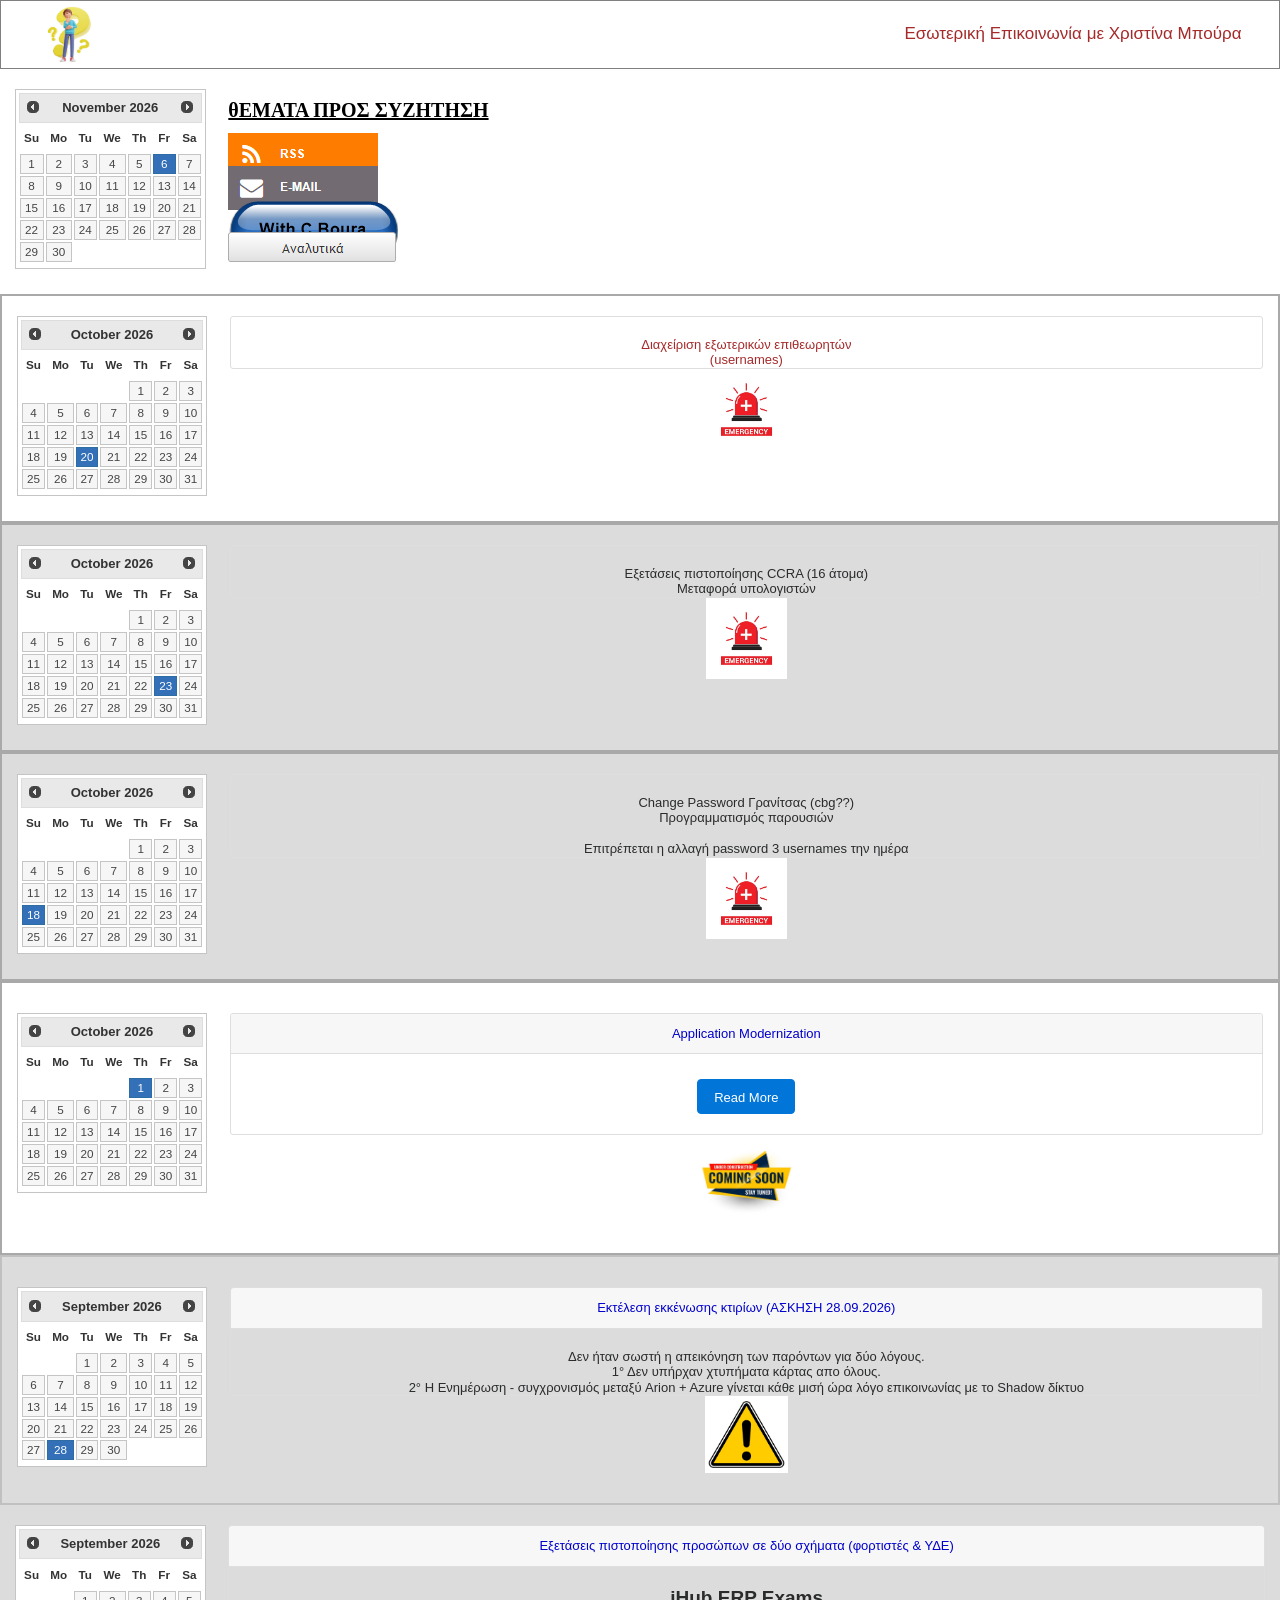
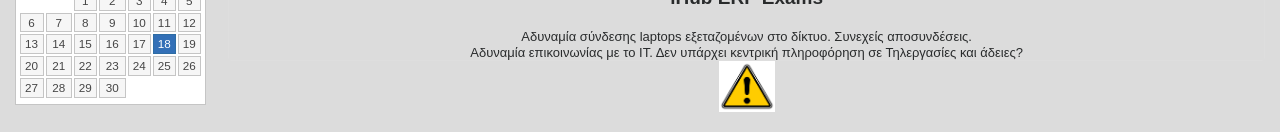
==== commit 9272ce9e: "Add files via upload" ====
--- a/cboura.html
+++ b/cboura.html
@@ -8,7 +8,6 @@
 <meta name="viewport" content="width=device-width, initial-scale=1.0">
 <link href="tools2.ico" rel="shortcut icon" type="image/x-icon">
 <link href="base/jquery-ui.min.css" rel="stylesheet">
-<link href="font-awesome.min.css" rel="stylesheet">
 <link href="cboura.css" rel="stylesheet">
 <link href="cboura.css" rel="stylesheet">
 <script src="jquery-1.12.4.min.js"></script>
@@ -18,9 +17,6 @@
 <script>
 $(document).ready(function()
 {
-   $('#wb_FontAwesomeIcon28').addClass('visibility-hidden');
-   $('#wb_FontAwesomeIcon1').addClass('visibility-hidden');
-   $('#wb_FontAwesomeIcon1').addClass('visibility-hidden');
 var timerPageHeader = null;
 function PageHeaderHide()
 {
@@ -65,34 +61,6 @@
    {
       $('#DatePicker1_input').attr('value',$(this).val());
    });
-   function onScrollFontAwesomeIcon28()
-   {
-      var $obj = $("#wb_FontAwesomeIcon28");
-      if (!$obj.hasClass("in-viewport") && $obj.inViewPort(false))
-      {
-         $obj.addClass("in-viewport");
-         AnimateCss('wb_FontAwesomeIcon28', 'transform-lightspeed-in', 700, 1000);
-      }
-   }
-   onScrollFontAwesomeIcon28();
-   $(window).scroll(function(event)
-   {
-      onScrollFontAwesomeIcon28();
-   });
-   function onScrollFontAwesomeIcon1()
-   {
-      var $obj = $("#wb_FontAwesomeIcon1");
-      if (!$obj.hasClass("in-viewport") && $obj.inViewPort(false))
-      {
-         $obj.addClass("in-viewport");
-         AnimateCss('wb_FontAwesomeIcon1', 'transform-lightspeed-in', 700, 1000);
-      }
-   }
-   onScrollFontAwesomeIcon1();
-   $(window).scroll(function(event)
-   {
-      onScrollFontAwesomeIcon1();
-   });
    $("#DatePicker3").datepicker(
    {
       dateFormat: 'mm/dd/yy',
@@ -132,20 +100,6 @@
    {
       $('#DatePicker2_input').attr('value',$(this).val());
    });
-   function onScrollFontAwesomeIcon2()
-   {
-      var $obj = $("#wb_FontAwesomeIcon2");
-      if (!$obj.hasClass("in-viewport") && $obj.inViewPort(false))
-      {
-         $obj.addClass("in-viewport");
-         AnimateCss('wb_FontAwesomeIcon1', 'transform-lightspeed-in', 700, 1000);
-      }
-   }
-   onScrollFontAwesomeIcon2();
-   $(window).scroll(function(event)
-   {
-      onScrollFontAwesomeIcon2();
-   });
    $("#DatePicker5").datepicker(
    {
       dateFormat: 'mm/dd/yy',
@@ -171,6 +125,94 @@
    $("#DatePicker6").change(function()
    {
       $('#DatePicker6_input').attr('value',$(this).val());
+   });
+   $("#DatePicker7").datepicker(
+   {
+      dateFormat: 'mm/dd/yy',
+      changeMonth: false,
+      changeYear: false,
+      showButtonPanel: false,
+      showAnim: 'show'
+   });
+   $("#DatePicker7").datepicker("setDate", "11/6/2026");
+   $("#DatePicker7").change(function()
+   {
+      $('#DatePicker7_input').attr('value',$(this).val());
+   });
+   $("#Dialog1").dialog(
+   {
+      title: 'Κρισιμότητα Εφαρμογής',
+      modal: true,
+      width: 392,
+      height: 210,
+      position: { my: 'center', at: 'center', of: window },
+      resizable: true,
+      draggable: true,
+      closeOnEscape: true,
+      show: false,
+      hide: false,
+      autoOpen: false,
+      classes: {'ui-dialog': 'Dialog1'} 
+   });
+   $("#Dialog2").dialog(
+   {
+      title: 'Καταγραφή Change Managment',
+      modal: true,
+      width: 392,
+      height: 210,
+      position: { my: 'center', at: 'center', of: window },
+      resizable: true,
+      draggable: true,
+      closeOnEscape: true,
+      show: false,
+      hide: false,
+      autoOpen: false,
+      classes: {'ui-dialog': 'Dialog2'} 
+   });
+   $("#Dialog3").dialog(
+   {
+      title: 'LIMS - Εργαστήρια',
+      modal: true,
+      width: 502,
+      height: 374,
+      position: { my: 'center', at: 'center', of: window },
+      resizable: true,
+      draggable: true,
+      closeOnEscape: true,
+      show: false,
+      hide: false,
+      autoOpen: false,
+      classes: {'ui-dialog': 'Dialog3'} 
+   });
+   $("#Dialog4").dialog(
+   {
+      title: 'Εσωτερική Βοήθεια',
+      modal: true,
+      width: 502,
+      height: 374,
+      position: { my: 'center', at: 'center', of: window },
+      resizable: true,
+      draggable: true,
+      closeOnEscape: true,
+      show: false,
+      hide: false,
+      autoOpen: false,
+      classes: {'ui-dialog': 'Dialog4'} 
+   });
+   $("#Dialog5").dialog(
+   {
+      title: 'Ωράριο Εργασίας',
+      modal: true,
+      width: 502,
+      height: 374,
+      position: { my: 'center', at: 'center', of: window },
+      resizable: true,
+      draggable: true,
+      closeOnEscape: true,
+      show: false,
+      hide: false,
+      autoOpen: false,
+      classes: {'ui-dialog': 'Dialog5'} 
    });
    if (navigator.userAgent.indexOf('Safari') != -1 && navigator.userAgent.indexOf('Chrome') == -1) {$('#preloader').remove();}
 });
@@ -182,21 +224,50 @@
 </head>
 <body>
 <div id="PageHeader_sensitive" style="position:fixed;display:none;left:0;top:0;right:0;height:67px;z-index:9999"></div>
-<div id="PageHeader" style="position:fixed;overflow:hidden;text-align:center;left:0;top:0;right:0;height:67px;z-index:32;" data-top="background:rgba(33, 33, 33, 0.0);" data--50-top="background:rgba(33, 33, 33, 1.0);">
+<div id="PageHeader" style="position:fixed;overflow:hidden;text-align:center;left:0;top:0;right:0;height:67px;z-index:44;" data-top="background:rgba(33, 33, 33, 0.0);" data--50-top="background:rgba(33, 33, 33, 1.0);">
 <div id="PageHeader_Container" style="width:1203px;position:relative;margin-left:auto;margin-right:auto;text-align:left;">
 <div id="wb_Text1" style="position:absolute;left:755px;top:24px;width:448px;height:19px;text-align:right;z-index:0;">
 <span style="color:#A52A2A;font-family:Arial;font-size:17px;">Εσωτερική Επικοινωνία με Χριστίνα Μπούρα</span></div>
 <div id="wb_Image5" style="position:absolute;left:1px;top:1px;width:64px;height:64px;z-index:1;">
 <img src="images/is1.jpg" id="Image5" alt=""></div>
-<div id="wb_FontAwesomeIcon2" style="position:absolute;left:96px;top:2px;width:30px;height:32px;text-align:center;z-index:2;">
-<a href="mailto:ep.nikolaou@ppcgroup.com" title="E-mail to Ep.Nikolaou"><div id="FontAwesomeIcon2"><i class="fa fa-exclamation-triangle"></i></div></a></div>
 </div>
 </div>
 <div id="wb_LayoutGrid5">
 <div id="LayoutGrid5">
 <div class="row">
 <div class="col-1">
-<div id="Html1" style="display:inline-block;width:71px;height:67px;z-index:3">
+<div id="Html1" style="display:inline-block;width:71px;height:67px;z-index:2">
+</div>
+</div>
+</div>
+</div>
+</div>
+<div id="wb_LayoutGrid8">
+<div id="LayoutGrid8">
+<div class="row">
+<div class="col-1">
+<input id="DatePicker7_input" name="DatePicker1" style="display:none" type="text" value="11/6/2026">
+<div id="DatePicker7" style="display:inline-block;width:100%;height:185px;z-index:3;">
+</div>
+</div>
+<div class="col-2">
+<div id="wb_Text2">
+<span style="color:#000000;font-family:'Trebuchet MS';font-size:20px;"><strong><u>θΕΜΑΤΑ ΠΡΟΣ ΣΥΖΗΤΗΣΗ</u></strong></span>
+</div>
+<div id="NavigationBar1" style="display:inline-block;width:336px;height:132px;z-index:5;">
+<ul class="navbar">
+<li><a href=""><img alt="" src="images/img0001_over.png" class="hover"><span><img alt="" src="images/img0001.png"></span></a></li>
+<li><a href="" onclick="$('#Dialog1').dialog('open');return false;"><img alt="" src="images/img0002_over.png" class="hover"><span><img alt="" src="images/img0002.png"></span></a></li>
+<li><a href="" onclick="$('#Dialog2').dialog('open');return false;"><img alt="" src="images/img0003_over.png" class="hover"><span><img alt="" src="images/img0003.png"></span></a></li>
+<li><a href="" onclick="$('#Dialog4').dialog('open');return false;"><img alt="" src="images/img0004_over.png" class="hover"><span><img alt="" src="images/img0004.png"></span></a></li>
+</ul>
+</div>
+<div id="NavigationBar2" style="display:inline-block;width:336px;height:99px;z-index:6;">
+<ul class="navbar">
+<li><a href="" onclick="$('#Dialog3').dialog('open');return false;"><img alt="" src="images/img0005_over.png" class="hover"><span><img alt="" src="images/img0005.png"></span></a></li>
+<li><a href="" onclick="$('#Dialog5').dialog('open');return false;"><img alt="" src="images/img0006_over.png" class="hover"><span><img alt="" src="images/img0006.png"></span></a></li>
+<li><a href=""><img alt="" src="images/img0007_over.png" class="hover"><span><img alt="" src="images/img0007.png"></span></a></li>
+</ul>
 </div>
 </div>
 </div>
@@ -207,17 +278,17 @@
 <div class="row">
 <div class="col-1">
 <input id="DatePicker6_input" name="DatePicker1" style="display:none" type="text" value="10/20/2026">
-<div id="DatePicker6" style="display:inline-block;width:100%;height:185px;z-index:4;">
-</div>
-</div>
-<div class="col-2">
-<div id="wb_Card6" style="display:flex;width:100%;text-align:center;z-index:5;">
+<div id="DatePicker6" style="display:inline-block;width:100%;height:185px;z-index:7;">
+</div>
+</div>
+<div class="col-2">
+<div id="wb_Card6" style="display:flex;width:100%;text-align:center;z-index:8;">
    <div id="Card6-card-body">
       <div id="Card6-card-item0">Διαχείριση εξωτερικών επιθεωρητών <br>(usernames)</div>
    </div>
 
 </div>
-<div id="wb_Image7" style="display:inline-block;width:81px;height:81px;z-index:6;">
+<div id="wb_Image7" style="display:inline-block;width:81px;height:81px;z-index:9;">
 <img src="images/em.jpg" id="Image7" alt="">
 </div>
 </div>
@@ -229,17 +300,17 @@
 <div class="row">
 <div class="col-1">
 <input id="DatePicker5_input" name="DatePicker1" style="display:none" type="text" value="10/23/2026">
-<div id="DatePicker5" style="display:inline-block;width:100%;height:185px;z-index:7;">
-</div>
-</div>
-<div class="col-2">
-<div id="wb_Card5" style="display:flex;width:100%;text-align:center;z-index:8;">
+<div id="DatePicker5" style="display:inline-block;width:100%;height:185px;z-index:10;">
+</div>
+</div>
+<div class="col-2">
+<div id="wb_Card5" style="display:flex;width:100%;text-align:center;z-index:11;">
    <div id="Card5-card-body">
       <div id="Card5-card-item0">Εξετάσεις πιστοποίησης CCRA (16 άτομα)<br>Μεταφορά υπολογιστών</div>
    </div>
 
 </div>
-<div id="wb_Image6" style="display:inline-block;width:81px;height:81px;z-index:9;">
+<div id="wb_Image6" style="display:inline-block;width:81px;height:81px;z-index:12;">
 <img src="images/em.jpg" id="Image6" alt="">
 </div>
 </div>
@@ -251,17 +322,17 @@
 <div class="row">
 <div class="col-1">
 <input id="DatePicker2_input" name="DatePicker1" style="display:none" type="text" value="10/18/2026">
-<div id="DatePicker2" style="display:inline-block;width:100%;height:185px;z-index:10;">
-</div>
-</div>
-<div class="col-2">
-<div id="wb_Card4" style="display:flex;width:100%;text-align:center;z-index:11;">
+<div id="DatePicker2" style="display:inline-block;width:100%;height:185px;z-index:13;">
+</div>
+</div>
+<div class="col-2">
+<div id="wb_Card4" style="display:flex;width:100%;text-align:center;z-index:14;">
    <div id="Card4-card-body">
       <div id="Card4-card-item0">Change Password Γρανίτσας (cbg??)<br>Προγραμματισμός παρουσιών<br><br>Επιτρέπεται η αλλαγή password 3 usernames την ημέρα</div>
    </div>
 
 </div>
-<div id="wb_Image4" style="display:inline-block;width:81px;height:81px;z-index:12;">
+<div id="wb_Image4" style="display:inline-block;width:81px;height:81px;z-index:15;">
 <img src="images/em.jpg" id="Image4" alt="">
 </div>
 </div>
@@ -273,18 +344,18 @@
 <div class="row">
 <div class="col-1">
 <input id="DatePicker3_input" name="DatePicker1" style="display:none" type="text" value="10/1/2026">
-<div id="DatePicker3" style="display:inline-block;width:100%;height:185px;z-index:13;">
-</div>
-</div>
-<div class="col-2">
-<div id="wb_Card2" style="display:flex;width:100%;text-align:center;z-index:14;">
+<div id="DatePicker3" style="display:inline-block;width:100%;height:185px;z-index:16;">
+</div>
+</div>
+<div class="col-2">
+<div id="wb_Card2" style="display:flex;width:100%;text-align:center;z-index:17;">
    <div id="Card2-card-header">Application Modernization </div>
    <div id="Card2-card-body">
       <div id="Card2-card-item1"><a href="./application modernization.pdf">Read More</a></div>
    </div>
 
 </div>
-<div id="wb_Image1" style="display:inline-block;width:111px;height:88px;z-index:15;">
+<div id="wb_Image1" style="display:inline-block;width:111px;height:88px;z-index:18;">
 <img src="images/cs.jpg" id="Image1" alt="">
 </div>
 </div>
@@ -296,24 +367,18 @@
 <div class="row">
 <div class="col-1">
 <input id="DatePicker4_input" name="DatePicker1" style="display:none" type="text" value="9/28/2026">
-<div id="DatePicker4" style="display:inline-block;width:100%;height:185px;z-index:16;">
-</div>
-<div id="wb_FontAwesomeIcon28" style="display:inline-block;width:30px;height:32px;text-align:center;z-index:17;">
-<a href="./RE_ Παρόντες στις εγκαταστάσεις ΔΚΚ (28_09_2026 15_39_07).msg" target="_blank"><div id="FontAwesomeIcon28"><i class="fa fa-exclamation-triangle"></i></div></a>
-</div>
-<div id="wb_FontAwesomeIcon1" style="display:inline-block;width:30px;height:32px;text-align:center;z-index:18;">
-<a href="./ΑΣΚΗΣΗ 28_09_2026.msg" target="_blank"><div id="FontAwesomeIcon1"><i class="fa fa-exclamation-triangle"></i></div></a>
-</div>
-</div>
-<div class="col-2">
-<div id="wb_Card1" style="display:flex;width:100%;text-align:center;z-index:19;">
+<div id="DatePicker4" style="display:inline-block;width:100%;height:185px;z-index:19;">
+</div>
+</div>
+<div class="col-2">
+<div id="wb_Card1" style="display:flex;width:100%;text-align:center;z-index:20;">
    <div id="Card1-card-header">Εκτέλεση εκκένωσης κτιρίων (ΑΣΚΗΣΗ 28.09.2026)</div>
    <div id="Card1-card-body">
       <div id="Card1-card-item1">Δεν ήταν σωστή η απεικόνηση των παρόντων για δύο λόγους.<br>1° Δεν υπήρχαν χτυπήματα κάρτας απο όλους.<br>2° Η Ενημέρωση - συγχρονισμός μεταξύ Arion + Azure γίνεται κάθε μισή ώρα λόγο επικοινωνίας με το Shadow δίκτυο</div>
    </div>
 
 </div>
-<div id="wb_Image2" style="display:inline-block;width:83px;height:77px;z-index:20;">
+<div id="wb_Image2" style="display:inline-block;width:83px;height:77px;z-index:21;">
 <img src="images/wa.png" id="Image2" alt="">
 </div>
 </div>
@@ -325,11 +390,11 @@
 <div class="row">
 <div class="col-1">
 <input id="DatePicker1_input" name="DatePicker1" style="display:none" type="text" value="9/18/2026">
-<div id="DatePicker1" style="display:inline-block;width:100%;height:185px;z-index:21;">
-</div>
-</div>
-<div class="col-2">
-<div id="wb_Card3" style="display:flex;width:100%;text-align:center;z-index:22;">
+<div id="DatePicker1" style="display:inline-block;width:100%;height:185px;z-index:22;">
+</div>
+</div>
+<div class="col-2">
+<div id="wb_Card3" style="display:flex;width:100%;text-align:center;z-index:23;">
    <div id="Card3-card-header">Εξετάσεις πιστοποίησης προσώπων σε δύο σχήματα (φορτιστές & ΥΔΕ)</div>
    <div id="Card3-card-body">
       <div id="Card3-card-item1">iHub ERP Exams</div>
@@ -337,12 +402,32 @@
    </div>
 
 </div>
-<div id="wb_Image3" style="display:inline-block;width:56px;height:51px;z-index:23;">
+<div id="wb_Image3" style="display:inline-block;width:56px;height:51px;z-index:24;">
 <img src="images/wa.png" id="Image3" alt="">
 </div>
 </div>
 </div>
 </div>
+</div>
+<div id="Dialog1">
+<div id="wb_Text3" style="position:absolute;left:23px;top:11px;width:340px;height:89px;z-index:25;">
+<span style="color:#000000;font-family:Arial;font-size:16px;">Να γίνει ανάλυση των συνδεόμενων εφαρμογών και η σοβαρότητα των αποτελεσμάτων που προκύπτουν σε σχέση με την απασχόληση - τιμολόγιση , πιστοποιητικά βεβαιώσεις</span></div>
+</div>
+<div id="Dialog2">
+<div id="wb_Text4" style="position:absolute;left:23px;top:11px;width:340px;height:71px;z-index:26;">
+<span style="color:#000000;font-family:Arial;font-size:16px;">Η επικοινωνία γίνεται 90% μέσω προσωπικής επαφής η τηλεφωνικής επικοινωνίας. Κάποια απο τα θέματα αυτά πιθανόν να τα ανοίγω και στο ticketing</span></div>
+</div>
+<div id="Dialog3">
+<div id="wb_Text5" style="position:absolute;left:19px;top:19px;width:465px;height:161px;z-index:27;">
+<span style="color:#000000;font-family:Arial;font-size:16px;">Εχει μείνει η ιδέα οτι η διαδικασία &quot;κόλλησε&quot; απο εμμένα (δεν είχα χρόνο&quot; Η πραγματικότητα είναι εντελώς διαφορετική. Ολοκλήρωσα ένα σχήμα μέχρι έκδος πιστοποιητικού (φυτοφάρμακα) και σε επόμενοι σχήμα μου ζητήθηκε να ψάξω εγω για τις παραμέτρους στο web. Η Χ.Μ. είπε οτι δεν είναι δουλειά μου, και οτι σε συνεργασία Οικ - Μπατσέα μέσω AI θα το προχωρήσουν. Και το θέμα σταμάτησε. Επίσης η Μ.Ε. ήταν πάντα αρνητική σε όλες τις επικοινωνίες γιατί θεωρούσε οτι θα την άκανα μόνος μου (πιθανόν λόγο ...)</span></div>
+</div>
+<div id="Dialog4">
+<div id="wb_Text6" style="position:absolute;left:19px;top:19px;width:465px;height:268px;z-index:28;">
+<span style="color:#000000;font-family:Arial;font-size:16px;">Πριν 3 χρόνια που βρεθήκαμε στο ΙΤ (dev) ήρθαν διαδοχικά 3 άτομα που ειπώθηκε οτι θα με βοηθούσαν<br>Ειρήνη - σάρωση Quis<br>Γρανιτσας - πρώτη επικοινωνία<br>Αποστολίδου ???<br><br>Πέραν της Νάντια που ηρθε το τελευταίο διάστημα στο τμήμα μας και βοήθησε αρκετά, έκτοτε καμία βοήθεια.<br><br>Θα αναφέρω οτι στην παρουσίαση πέρσι στο Λαύριο αποφάσισα να μην παρουσιάσω τίποτα απο το έργο μου, όχι λόγο ανυπαρξίας βέβαια, και ζήτησα μόνο βοήθεια τόσο σε άτομο όσο και σε αμεσότητα επίλυσης θεμάτων.<br><br>ΦΥΛΑΚΙΟ - - 17024 - Χολαργός</span></div>
+</div>
+<div id="Dialog5">
+<div id="wb_Text7" style="position:absolute;left:19px;top:19px;width:465px;height:214px;z-index:29;">
+<span style="color:#000000;font-family:Arial;font-size:16px;">Προηγούμενο καθεστώς.<br><br>Ανεξάρτητα καθημερινού ωραρίου ΣΚ έβαζα 8 ώρες υπερωρία το Σ. Για εμένα οι Τηλ και τα ΣΚ ήταν ο ποιό αποδοτικός χρόνος (χωρίς παρεμβολές) Ειδικά για κάποια module που χρειάζεται συνεής χρόνος (: αλγόριθμος next inspection) <br>Ηταν άκαιρο η ενημέρωση σε εμένα για τις ΤΗΛ. Εώ έπαιρνα πάντοτε 1 ή καμία την εβδομάδα. Η αλόγιστη&nbsp; χρήση όμως κάποιων άλλων που η εργασία τους είναι 1-2 ώρες την ημέρα αποδεδειγμένα,<br>1,5 εβδομάδα τώρα χωρις υπερωρίες - πραγματικά, έχει πέσει η απόδοση στο 50% τουλάχιστον</span></div>
 </div>
 <div id="preloader"></div>
 </body>
--- a/cboura.css
+++ b/cboura.css
@@ -98,7 +98,7 @@
    width: 100% !important;
 }
 }
-#wb_LayoutGrid7
+#wb_LayoutGrid8
 {
    clear: both;
    position: relative;
@@ -106,25 +106,25 @@
    display: table;
    text-align: center;
    width: 100%;
-   background-color: #FFFFFF;
-   background-image: none;
-   border: 2px solid #A9A9A9;
-   box-sizing: border-box;
-   margin: 0;
-}
-#LayoutGrid7
+   background-color: transparent;
+   background-image: none;
+   border: 0px solid #CCCCCC;
+   box-sizing: border-box;
+   margin: 0;
+}
+#LayoutGrid8
 {
    box-sizing: border-box;
    padding: 20px 15px 20px 15px;
    margin-right: auto;
    margin-left: auto;
 }
-#LayoutGrid7 > .row
+#LayoutGrid8 > .row
 {
    margin-right: -15px;
    margin-left: -15px;
 }
-#LayoutGrid7 > .row > .col-1, #LayoutGrid7 > .row > .col-2
+#LayoutGrid8 > .row > .col-1, #LayoutGrid8 > .row > .col-2
 {
    box-sizing: border-box;
    font-size: 0px;
@@ -133,6 +133,82 @@
    padding-left: 15px;
    position: relative;
 }
+#LayoutGrid8 > .row > .col-1, #LayoutGrid8 > .row > .col-2
+{
+   float: left;
+}
+#LayoutGrid8 > .row > .col-1
+{
+   background-color: transparent;
+   background-image: none;
+   border: 0px solid #FFFFFF;
+   width: 16.66666667%;
+   text-align: center;
+}
+#LayoutGrid8 > .row > .col-2
+{
+   background-color: transparent;
+   background-image: none;
+   border: 0px solid #FFFFFF;
+   width: 83.33333333%;
+   text-align: left;
+}
+#LayoutGrid8:before,
+#LayoutGrid8:after,
+#LayoutGrid8 .row:before,
+#LayoutGrid8 .row:after
+{
+   display: table;
+   content: " ";
+}
+#LayoutGrid8:after,
+#LayoutGrid8 .row:after
+{
+   clear: both;
+}
+@media (max-width: 480px)
+{
+#LayoutGrid8 > .row > .col-1, #LayoutGrid8 > .row > .col-2
+{
+   float: none;
+   width: 100% !important;
+}
+}
+#wb_LayoutGrid7
+{
+   clear: both;
+   position: relative;
+   table-layout: fixed;
+   display: table;
+   text-align: center;
+   width: 100%;
+   background-color: #FFFFFF;
+   background-image: none;
+   border: 2px solid #A9A9A9;
+   box-sizing: border-box;
+   margin: 0;
+}
+#LayoutGrid7
+{
+   box-sizing: border-box;
+   padding: 20px 15px 20px 15px;
+   margin-right: auto;
+   margin-left: auto;
+}
+#LayoutGrid7 > .row
+{
+   margin-right: -15px;
+   margin-left: -15px;
+}
+#LayoutGrid7 > .row > .col-1, #LayoutGrid7 > .row > .col-2
+{
+   box-sizing: border-box;
+   font-size: 0px;
+   min-height: 1px;
+   padding-right: 15px;
+   padding-left: 15px;
+   position: relative;
+}
 #LayoutGrid7 > .row > .col-1, #LayoutGrid7 > .row > .col-2
 {
    float: left;
@@ -182,7 +258,7 @@
    display: table;
    text-align: center;
    width: 100%;
-   background-color: #FFFFFF;
+   background-color: #DCDCDC;
    background-image: none;
    border: 2px solid #A9A9A9;
    box-sizing: border-box;
@@ -258,7 +334,7 @@
    display: table;
    text-align: center;
    width: 100%;
-   background-color: #FFFFFF;
+   background-color: #DCDCDC;
    background-image: none;
    border: 2px solid #A9A9A9;
    box-sizing: border-box;
@@ -575,80 +651,6 @@
 #DatePicker1
 {
    margin: 0;
-}
-#wb_FontAwesomeIcon28
-{
-   background-color: #FFFFFF;
-   background-image: none;
-   border: 3px solid #D0D6D7;
-   border-radius: 50%;
-   text-align: center;
-   margin: 0px 10px 0px 0px;
-   padding: 12px 12px 12px 12px;
-   vertical-align: top;
-   display:inline-block;
-   position:relative;
-}
-#wb_FontAwesomeIcon28:hover
-{
-   background-color: #FFFFFF;
-   background-image: none;
-   border: 3px solid #FFFFFF;
-}
-#FontAwesomeIcon28
-{
-   height: 32px;
-   width: 30px;
-}
-#FontAwesomeIcon28 i
-{
-   color: #0AABE1;
-   display: inline-block;
-   font-size: 30px;
-   line-height: 32px;
-   vertical-align: middle;
-   width: 29px;
-}
-#wb_FontAwesomeIcon28:hover i
-{
-   color: #0AABE1;
-}
-#wb_FontAwesomeIcon1
-{
-   background-color: #FFFFFF;
-   background-image: none;
-   border: 3px solid #D0D6D7;
-   border-radius: 50%;
-   text-align: center;
-   margin: 0px 10px 0px 0px;
-   padding: 12px 12px 12px 12px;
-   vertical-align: top;
-   display:inline-block;
-   position:relative;
-}
-#wb_FontAwesomeIcon1:hover
-{
-   background-color: #FFFFFF;
-   background-image: none;
-   border: 3px solid #FFFFFF;
-}
-#FontAwesomeIcon1
-{
-   height: 32px;
-   width: 30px;
-}
-#FontAwesomeIcon1 i
-{
-   color: #0AABE1;
-   display: inline-block;
-   font-size: 30px;
-   line-height: 32px;
-   vertical-align: middle;
-   width: 29px;
-}
-#wb_FontAwesomeIcon1:hover i
-{
-   color: #0AABE1;
 }
 #DatePicker3 .ui-datepicker
 {
@@ -996,41 +998,6 @@
 {
    text-align: right;
 }
-#wb_FontAwesomeIcon2
-{
-   background-color: #FFFFFF;
-   background-image: none;
-   border: 3px solid #D0D6D7;
-   border-radius: 50%;
-   text-align: center;
-   margin: 0px 10px 0px 0px;
-   padding: 12px 12px 12px 12px;
-   vertical-align: top;
-}
-#wb_FontAwesomeIcon2:hover
-{
-   background-color: #FFFFFF;
-   background-image: none;
-   border: 3px solid #FFFFFF;
-}
-#FontAwesomeIcon2
-{
-   height: 32px;
-   width: 30px;
-}
-#FontAwesomeIcon2 i
-{
-   color: #0AABE1;
-   display: inline-block;
-   font-size: 30px;
-   line-height: 32px;
-   vertical-align: middle;
-   width: 29px;
-}
-#wb_FontAwesomeIcon2:hover i
-{
-   color: #0AABE1;
-}
 #DatePicker5 .ui-datepicker
 {
    font-family: Arial;
@@ -1169,3 +1136,428 @@
    font-weight: normal;
    font-size: 13px;
 }
+#DatePicker7 .ui-datepicker
+{
+   font-family: Arial;
+   font-weight: normal;
+   font-size: 13px;
+   z-index: 1003 !important;
+   display: none;
+   width: 100%;
+}
+#DatePicker7 .ui-datepicker td a
+{
+   text-align: center;
+   padding: 2px 2px 2px 2px;
+}
+.ui-datepicker, .ui-datepicker .ui-corner-all
+{
+   border-radius: 0px;
+}
+#DatePicker7
+{
+   margin: 0;
+}
+#wb_Text2 
+{
+   background-color: transparent;
+   background-image: none;
+   border: 0px solid #000000;
+   padding: 10px 0px 10px 0px;
+   margin: 0;
+   text-align: left;
+}
+#wb_Text2 div
+{
+   text-align: left;
+}
+.ui-dialog.ui-widget
+{
+   font-size: 1em !important;
+   z-index: 9999 !important;
+}
+.Dialog1.ui-dialog
+{
+   display: none;
+   margin: 0;
+   padding: 4px 4px 4px 4px;
+}
+.Dialog1.ui-dialog .ui-dialog-title
+{
+   color: #333333;
+   font-family: Arial;
+   font-weight: normal;
+   font-size: 13px;
+   font-style: normal;
+   margin: 0;
+}
+.Dialog1.ui-dialog .ui-dialog-titlebar
+{
+   font-weight: normal;
+   padding: 10px 10px 10px 10px;
+}
+.Dialog1.ui-dialog .ui-dialog-titlebar-close
+{
+   outline: 0;
+   right: 10px;
+}
+.Dialog1, .Dialog1 .ui-corner-all
+{
+   border-radius: 0px;
+}
+#Dialog1.ui-dialog-content
+{
+   overflow: visible;
+   padding: 0;
+}
+.Dialog1 .ui-dialog-buttonpane .ui-dialog-buttonset 
+{
+   float: right;
+}
+.Dialog1 .ui-dialog-buttonpane 
+{
+   text-align: right;
+}
+#NavigationBar1 ul.navbar
+{
+   list-style: none;
+   margin: 0;
+   padding: 0;
+}
+#NavigationBar1 ul.navbar li
+{
+   height: 30px;
+   width: 336px;
+   margin: 0 0 3px 0;
+   vertical-align: bottom;
+}
+#NavigationBar1 ul.navbar li a
+{
+   display: block;
+   position: relative;
+}
+#NavigationBar1 ul.navbar li a img
+{
+   position: absolute;
+   left: 0;
+   z-index: 1;
+   border-width: 0;
+}
+#NavigationBar1 ul.navbar li span
+{
+   display: block;
+   height: 30px;
+   width: 336px;
+   position: absolute;
+   z-index: 2;
+}
+#NavigationBar1 a .hover
+{
+   visibility: hidden;
+}
+#NavigationBar1 a:hover .hover
+{
+   visibility: visible;
+}
+#NavigationBar1 a:hover span
+{
+   visibility: hidden;
+}
+#wb_Text3 
+{
+   background-color: transparent;
+   background-image: none;
+   border: 0px solid #000000;
+   padding: 0;
+   margin: 0;
+   text-align: left;
+}
+#wb_Text3 div
+{
+   text-align: left;
+}
+.ui-dialog.ui-widget
+{
+   font-size: 1em !important;
+   z-index: 9999 !important;
+}
+.Dialog2.ui-dialog
+{
+   display: none;
+   margin: 0;
+   padding: 4px 4px 4px 4px;
+}
+.Dialog2.ui-dialog .ui-dialog-title
+{
+   color: #333333;
+   font-family: Arial;
+   font-weight: normal;
+   font-size: 13px;
+   font-style: normal;
+   margin: 0;
+}
+.Dialog2.ui-dialog .ui-dialog-titlebar
+{
+   font-weight: normal;
+   padding: 10px 10px 10px 10px;
+}
+.Dialog2.ui-dialog .ui-dialog-titlebar-close
+{
+   outline: 0;
+   right: 10px;
+}
+.Dialog2, .Dialog2 .ui-corner-all
+{
+   border-radius: 0px;
+}
+#Dialog2.ui-dialog-content
+{
+   overflow: visible;
+   padding: 0;
+}
+.Dialog2 .ui-dialog-buttonpane .ui-dialog-buttonset 
+{
+   float: right;
+}
+.Dialog2 .ui-dialog-buttonpane 
+{
+   text-align: right;
+}
+#wb_Text4 
+{
+   background-color: transparent;
+   background-image: none;
+   border: 0px solid #000000;
+   padding: 0;
+   margin: 0;
+   text-align: left;
+}
+#wb_Text4 div
+{
+   text-align: left;
+}
+.ui-dialog.ui-widget
+{
+   font-size: 1em !important;
+   z-index: 9999 !important;
+}
+.Dialog3.ui-dialog
+{
+   display: none;
+   margin: 0;
+   padding: 4px 4px 4px 4px;
+}
+.Dialog3.ui-dialog .ui-dialog-title
+{
+   color: #333333;
+   font-family: Arial;
+   font-weight: normal;
+   font-size: 13px;
+   font-style: normal;
+   margin: 0;
+}
+.Dialog3.ui-dialog .ui-dialog-titlebar
+{
+   font-weight: normal;
+   padding: 10px 10px 10px 10px;
+}
+.Dialog3.ui-dialog .ui-dialog-titlebar-close
+{
+   outline: 0;
+   right: 10px;
+}
+.Dialog3, .Dialog3 .ui-corner-all
+{
+   border-radius: 0px;
+}
+#Dialog3.ui-dialog-content
+{
+   overflow: visible;
+   padding: 0;
+}
+.Dialog3 .ui-dialog-buttonpane .ui-dialog-buttonset 
+{
+   float: right;
+}
+.Dialog3 .ui-dialog-buttonpane 
+{
+   text-align: right;
+}
+#wb_Text5 
+{
+   background-color: transparent;
+   background-image: none;
+   border: 0px solid #000000;
+   padding: 0;
+   margin: 0;
+   text-align: left;
+}
+#wb_Text5 div
+{
+   text-align: left;
+}
+#NavigationBar2 ul.navbar
+{
+   list-style: none;
+   margin: 0;
+   padding: 0;
+}
+#NavigationBar2 ul.navbar li
+{
+   height: 30px;
+   width: 336px;
+   margin: 0 0 3px 0;
+   vertical-align: bottom;
+}
+#NavigationBar2 ul.navbar li a
+{
+   display: block;
+   position: relative;
+}
+#NavigationBar2 ul.navbar li a img
+{
+   position: absolute;
+   left: 0;
+   z-index: 1;
+   border-width: 0;
+}
+#NavigationBar2 ul.navbar li span
+{
+   display: block;
+   height: 30px;
+   width: 336px;
+   position: absolute;
+   z-index: 2;
+}
+#NavigationBar2 a .hover
+{
+   visibility: hidden;
+}
+#NavigationBar2 a:hover .hover
+{
+   visibility: visible;
+}
+#NavigationBar2 a:hover span
+{
+   visibility: hidden;
+}
+.ui-dialog.ui-widget
+{
+   font-size: 1em !important;
+   z-index: 9999 !important;
+}
+.Dialog4.ui-dialog
+{
+   display: none;
+   margin: 0;
+   padding: 4px 4px 4px 4px;
+}
+.Dialog4.ui-dialog .ui-dialog-title
+{
+   color: #333333;
+   font-family: Arial;
+   font-weight: normal;
+   font-size: 13px;
+   font-style: normal;
+   margin: 0;
+}
+.Dialog4.ui-dialog .ui-dialog-titlebar
+{
+   font-weight: normal;
+   padding: 10px 10px 10px 10px;
+}
+.Dialog4.ui-dialog .ui-dialog-titlebar-close
+{
+   outline: 0;
+   right: 10px;
+}
+.Dialog4, .Dialog4 .ui-corner-all
+{
+   border-radius: 0px;
+}
+#Dialog4.ui-dialog-content
+{
+   overflow: visible;
+   padding: 0;
+}
+.Dialog4 .ui-dialog-buttonpane .ui-dialog-buttonset 
+{
+   float: right;
+}
+.Dialog4 .ui-dialog-buttonpane 
+{
+   text-align: right;
+}
+#wb_Text6 
+{
+   background-color: transparent;
+   background-image: none;
+   border: 0px solid #000000;
+   padding: 0;
+   margin: 0;
+   text-align: left;
+}
+#wb_Text6 div
+{
+   text-align: left;
+}
+.ui-dialog.ui-widget
+{
+   font-size: 1em !important;
+   z-index: 9999 !important;
+}
+.Dialog5.ui-dialog
+{
+   display: none;
+   margin: 0;
+   padding: 4px 4px 4px 4px;
+}
+.Dialog5.ui-dialog .ui-dialog-title
+{
+   color: #333333;
+   font-family: Arial;
+   font-weight: normal;
+   font-size: 13px;
+   font-style: normal;
+   margin: 0;
+}
+.Dialog5.ui-dialog .ui-dialog-titlebar
+{
+   font-weight: normal;
+   padding: 10px 10px 10px 10px;
+}
+.Dialog5.ui-dialog .ui-dialog-titlebar-close
+{
+   outline: 0;
+   right: 10px;
+}
+.Dialog5, .Dialog5 .ui-corner-all
+{
+   border-radius: 0px;
+}
+#Dialog5.ui-dialog-content
+{
+   overflow: visible;
+   padding: 0;
+}
+.Dialog5 .ui-dialog-buttonpane .ui-dialog-buttonset 
+{
+   float: right;
+}
+.Dialog5 .ui-dialog-buttonpane 
+{
+   text-align: right;
+}
+#wb_Text7 
+{
+   background-color: transparent;
+   background-image: none;
+   border: 0px solid #000000;
+   padding: 0;
+   margin: 0;
+   text-align: left;
+}
+#wb_Text7 div
+{
+   text-align: left;
+}
--- a/cboura.css
+++ b/cboura.css
@@ -98,7 +98,7 @@
    width: 100% !important;
 }
 }
-#wb_LayoutGrid7
+#wb_LayoutGrid8
 {
    clear: both;
    position: relative;
@@ -106,25 +106,25 @@
    display: table;
    text-align: center;
    width: 100%;
-   background-color: #FFFFFF;
-   background-image: none;
-   border: 2px solid #A9A9A9;
-   box-sizing: border-box;
-   margin: 0;
-}
-#LayoutGrid7
+   background-color: transparent;
+   background-image: none;
+   border: 0px solid #CCCCCC;
+   box-sizing: border-box;
+   margin: 0;
+}
+#LayoutGrid8
 {
    box-sizing: border-box;
    padding: 20px 15px 20px 15px;
    margin-right: auto;
    margin-left: auto;
 }
-#LayoutGrid7 > .row
+#LayoutGrid8 > .row
 {
    margin-right: -15px;
    margin-left: -15px;
 }
-#LayoutGrid7 > .row > .col-1, #LayoutGrid7 > .row > .col-2
+#LayoutGrid8 > .row > .col-1, #LayoutGrid8 > .row > .col-2
 {
    box-sizing: border-box;
    font-size: 0px;
@@ -133,6 +133,82 @@
    padding-left: 15px;
    position: relative;
 }
+#LayoutGrid8 > .row > .col-1, #LayoutGrid8 > .row > .col-2
+{
+   float: left;
+}
+#LayoutGrid8 > .row > .col-1
+{
+   background-color: transparent;
+   background-image: none;
+   border: 0px solid #FFFFFF;
+   width: 16.66666667%;
+   text-align: center;
+}
+#LayoutGrid8 > .row > .col-2
+{
+   background-color: transparent;
+   background-image: none;
+   border: 0px solid #FFFFFF;
+   width: 83.33333333%;
+   text-align: left;
+}
+#LayoutGrid8:before,
+#LayoutGrid8:after,
+#LayoutGrid8 .row:before,
+#LayoutGrid8 .row:after
+{
+   display: table;
+   content: " ";
+}
+#LayoutGrid8:after,
+#LayoutGrid8 .row:after
+{
+   clear: both;
+}
+@media (max-width: 480px)
+{
+#LayoutGrid8 > .row > .col-1, #LayoutGrid8 > .row > .col-2
+{
+   float: none;
+   width: 100% !important;
+}
+}
+#wb_LayoutGrid7
+{
+   clear: both;
+   position: relative;
+   table-layout: fixed;
+   display: table;
+   text-align: center;
+   width: 100%;
+   background-color: #FFFFFF;
+   background-image: none;
+   border: 2px solid #A9A9A9;
+   box-sizing: border-box;
+   margin: 0;
+}
+#LayoutGrid7
+{
+   box-sizing: border-box;
+   padding: 20px 15px 20px 15px;
+   margin-right: auto;
+   margin-left: auto;
+}
+#LayoutGrid7 > .row
+{
+   margin-right: -15px;
+   margin-left: -15px;
+}
+#LayoutGrid7 > .row > .col-1, #LayoutGrid7 > .row > .col-2
+{
+   box-sizing: border-box;
+   font-size: 0px;
+   min-height: 1px;
+   padding-right: 15px;
+   padding-left: 15px;
+   position: relative;
+}
 #LayoutGrid7 > .row > .col-1, #LayoutGrid7 > .row > .col-2
 {
    float: left;
@@ -182,7 +258,7 @@
    display: table;
    text-align: center;
    width: 100%;
-   background-color: #FFFFFF;
+   background-color: #DCDCDC;
    background-image: none;
    border: 2px solid #A9A9A9;
    box-sizing: border-box;
@@ -258,7 +334,7 @@
    display: table;
    text-align: center;
    width: 100%;
-   background-color: #FFFFFF;
+   background-color: #DCDCDC;
    background-image: none;
    border: 2px solid #A9A9A9;
    box-sizing: border-box;
@@ -575,80 +651,6 @@
 #DatePicker1
 {
    margin: 0;
-}
-#wb_FontAwesomeIcon28
-{
-   background-color: #FFFFFF;
-   background-image: none;
-   border: 3px solid #D0D6D7;
-   border-radius: 50%;
-   text-align: center;
-   margin: 0px 10px 0px 0px;
-   padding: 12px 12px 12px 12px;
-   vertical-align: top;
-   display:inline-block;
-   position:relative;
-}
-#wb_FontAwesomeIcon28:hover
-{
-   background-color: #FFFFFF;
-   background-image: none;
-   border: 3px solid #FFFFFF;
-}
-#FontAwesomeIcon28
-{
-   height: 32px;
-   width: 30px;
-}
-#FontAwesomeIcon28 i
-{
-   color: #0AABE1;
-   display: inline-block;
-   font-size: 30px;
-   line-height: 32px;
-   vertical-align: middle;
-   width: 29px;
-}
-#wb_FontAwesomeIcon28:hover i
-{
-   color: #0AABE1;
-}
-#wb_FontAwesomeIcon1
-{
-   background-color: #FFFFFF;
-   background-image: none;
-   border: 3px solid #D0D6D7;
-   border-radius: 50%;
-   text-align: center;
-   margin: 0px 10px 0px 0px;
-   padding: 12px 12px 12px 12px;
-   vertical-align: top;
-   display:inline-block;
-   position:relative;
-}
-#wb_FontAwesomeIcon1:hover
-{
-   background-color: #FFFFFF;
-   background-image: none;
-   border: 3px solid #FFFFFF;
-}
-#FontAwesomeIcon1
-{
-   height: 32px;
-   width: 30px;
-}
-#FontAwesomeIcon1 i
-{
-   color: #0AABE1;
-   display: inline-block;
-   font-size: 30px;
-   line-height: 32px;
-   vertical-align: middle;
-   width: 29px;
-}
-#wb_FontAwesomeIcon1:hover i
-{
-   color: #0AABE1;
 }
 #DatePicker3 .ui-datepicker
 {
@@ -996,41 +998,6 @@
 {
    text-align: right;
 }
-#wb_FontAwesomeIcon2
-{
-   background-color: #FFFFFF;
-   background-image: none;
-   border: 3px solid #D0D6D7;
-   border-radius: 50%;
-   text-align: center;
-   margin: 0px 10px 0px 0px;
-   padding: 12px 12px 12px 12px;
-   vertical-align: top;
-}
-#wb_FontAwesomeIcon2:hover
-{
-   background-color: #FFFFFF;
-   background-image: none;
-   border: 3px solid #FFFFFF;
-}
-#FontAwesomeIcon2
-{
-   height: 32px;
-   width: 30px;
-}
-#FontAwesomeIcon2 i
-{
-   color: #0AABE1;
-   display: inline-block;
-   font-size: 30px;
-   line-height: 32px;
-   vertical-align: middle;
-   width: 29px;
-}
-#wb_FontAwesomeIcon2:hover i
-{
-   color: #0AABE1;
-}
 #DatePicker5 .ui-datepicker
 {
    font-family: Arial;
@@ -1169,3 +1136,428 @@
    font-weight: normal;
    font-size: 13px;
 }
+#DatePicker7 .ui-datepicker
+{
+   font-family: Arial;
+   font-weight: normal;
+   font-size: 13px;
+   z-index: 1003 !important;
+   display: none;
+   width: 100%;
+}
+#DatePicker7 .ui-datepicker td a
+{
+   text-align: center;
+   padding: 2px 2px 2px 2px;
+}
+.ui-datepicker, .ui-datepicker .ui-corner-all
+{
+   border-radius: 0px;
+}
+#DatePicker7
+{
+   margin: 0;
+}
+#wb_Text2 
+{
+   background-color: transparent;
+   background-image: none;
+   border: 0px solid #000000;
+   padding: 10px 0px 10px 0px;
+   margin: 0;
+   text-align: left;
+}
+#wb_Text2 div
+{
+   text-align: left;
+}
+.ui-dialog.ui-widget
+{
+   font-size: 1em !important;
+   z-index: 9999 !important;
+}
+.Dialog1.ui-dialog
+{
+   display: none;
+   margin: 0;
+   padding: 4px 4px 4px 4px;
+}
+.Dialog1.ui-dialog .ui-dialog-title
+{
+   color: #333333;
+   font-family: Arial;
+   font-weight: normal;
+   font-size: 13px;
+   font-style: normal;
+   margin: 0;
+}
+.Dialog1.ui-dialog .ui-dialog-titlebar
+{
+   font-weight: normal;
+   padding: 10px 10px 10px 10px;
+}
+.Dialog1.ui-dialog .ui-dialog-titlebar-close
+{
+   outline: 0;
+   right: 10px;
+}
+.Dialog1, .Dialog1 .ui-corner-all
+{
+   border-radius: 0px;
+}
+#Dialog1.ui-dialog-content
+{
+   overflow: visible;
+   padding: 0;
+}
+.Dialog1 .ui-dialog-buttonpane .ui-dialog-buttonset 
+{
+   float: right;
+}
+.Dialog1 .ui-dialog-buttonpane 
+{
+   text-align: right;
+}
+#NavigationBar1 ul.navbar
+{
+   list-style: none;
+   margin: 0;
+   padding: 0;
+}
+#NavigationBar1 ul.navbar li
+{
+   height: 30px;
+   width: 336px;
+   margin: 0 0 3px 0;
+   vertical-align: bottom;
+}
+#NavigationBar1 ul.navbar li a
+{
+   display: block;
+   position: relative;
+}
+#NavigationBar1 ul.navbar li a img
+{
+   position: absolute;
+   left: 0;
+   z-index: 1;
+   border-width: 0;
+}
+#NavigationBar1 ul.navbar li span
+{
+   display: block;
+   height: 30px;
+   width: 336px;
+   position: absolute;
+   z-index: 2;
+}
+#NavigationBar1 a .hover
+{
+   visibility: hidden;
+}
+#NavigationBar1 a:hover .hover
+{
+   visibility: visible;
+}
+#NavigationBar1 a:hover span
+{
+   visibility: hidden;
+}
+#wb_Text3 
+{
+   background-color: transparent;
+   background-image: none;
+   border: 0px solid #000000;
+   padding: 0;
+   margin: 0;
+   text-align: left;
+}
+#wb_Text3 div
+{
+   text-align: left;
+}
+.ui-dialog.ui-widget
+{
+   font-size: 1em !important;
+   z-index: 9999 !important;
+}
+.Dialog2.ui-dialog
+{
+   display: none;
+   margin: 0;
+   padding: 4px 4px 4px 4px;
+}
+.Dialog2.ui-dialog .ui-dialog-title
+{
+   color: #333333;
+   font-family: Arial;
+   font-weight: normal;
+   font-size: 13px;
+   font-style: normal;
+   margin: 0;
+}
+.Dialog2.ui-dialog .ui-dialog-titlebar
+{
+   font-weight: normal;
+   padding: 10px 10px 10px 10px;
+}
+.Dialog2.ui-dialog .ui-dialog-titlebar-close
+{
+   outline: 0;
+   right: 10px;
+}
+.Dialog2, .Dialog2 .ui-corner-all
+{
+   border-radius: 0px;
+}
+#Dialog2.ui-dialog-content
+{
+   overflow: visible;
+   padding: 0;
+}
+.Dialog2 .ui-dialog-buttonpane .ui-dialog-buttonset 
+{
+   float: right;
+}
+.Dialog2 .ui-dialog-buttonpane 
+{
+   text-align: right;
+}
+#wb_Text4 
+{
+   background-color: transparent;
+   background-image: none;
+   border: 0px solid #000000;
+   padding: 0;
+   margin: 0;
+   text-align: left;
+}
+#wb_Text4 div
+{
+   text-align: left;
+}
+.ui-dialog.ui-widget
+{
+   font-size: 1em !important;
+   z-index: 9999 !important;
+}
+.Dialog3.ui-dialog
+{
+   display: none;
+   margin: 0;
+   padding: 4px 4px 4px 4px;
+}
+.Dialog3.ui-dialog .ui-dialog-title
+{
+   color: #333333;
+   font-family: Arial;
+   font-weight: normal;
+   font-size: 13px;
+   font-style: normal;
+   margin: 0;
+}
+.Dialog3.ui-dialog .ui-dialog-titlebar
+{
+   font-weight: normal;
+   padding: 10px 10px 10px 10px;
+}
+.Dialog3.ui-dialog .ui-dialog-titlebar-close
+{
+   outline: 0;
+   right: 10px;
+}
+.Dialog3, .Dialog3 .ui-corner-all
+{
+   border-radius: 0px;
+}
+#Dialog3.ui-dialog-content
+{
+   overflow: visible;
+   padding: 0;
+}
+.Dialog3 .ui-dialog-buttonpane .ui-dialog-buttonset 
+{
+   float: right;
+}
+.Dialog3 .ui-dialog-buttonpane 
+{
+   text-align: right;
+}
+#wb_Text5 
+{
+   background-color: transparent;
+   background-image: none;
+   border: 0px solid #000000;
+   padding: 0;
+   margin: 0;
+   text-align: left;
+}
+#wb_Text5 div
+{
+   text-align: left;
+}
+#NavigationBar2 ul.navbar
+{
+   list-style: none;
+   margin: 0;
+   padding: 0;
+}
+#NavigationBar2 ul.navbar li
+{
+   height: 30px;
+   width: 336px;
+   margin: 0 0 3px 0;
+   vertical-align: bottom;
+}
+#NavigationBar2 ul.navbar li a
+{
+   display: block;
+   position: relative;
+}
+#NavigationBar2 ul.navbar li a img
+{
+   position: absolute;
+   left: 0;
+   z-index: 1;
+   border-width: 0;
+}
+#NavigationBar2 ul.navbar li span
+{
+   display: block;
+   height: 30px;
+   width: 336px;
+   position: absolute;
+   z-index: 2;
+}
+#NavigationBar2 a .hover
+{
+   visibility: hidden;
+}
+#NavigationBar2 a:hover .hover
+{
+   visibility: visible;
+}
+#NavigationBar2 a:hover span
+{
+   visibility: hidden;
+}
+.ui-dialog.ui-widget
+{
+   font-size: 1em !important;
+   z-index: 9999 !important;
+}
+.Dialog4.ui-dialog
+{
+   display: none;
+   margin: 0;
+   padding: 4px 4px 4px 4px;
+}
+.Dialog4.ui-dialog .ui-dialog-title
+{
+   color: #333333;
+   font-family: Arial;
+   font-weight: normal;
+   font-size: 13px;
+   font-style: normal;
+   margin: 0;
+}
+.Dialog4.ui-dialog .ui-dialog-titlebar
+{
+   font-weight: normal;
+   padding: 10px 10px 10px 10px;
+}
+.Dialog4.ui-dialog .ui-dialog-titlebar-close
+{
+   outline: 0;
+   right: 10px;
+}
+.Dialog4, .Dialog4 .ui-corner-all
+{
+   border-radius: 0px;
+}
+#Dialog4.ui-dialog-content
+{
+   overflow: visible;
+   padding: 0;
+}
+.Dialog4 .ui-dialog-buttonpane .ui-dialog-buttonset 
+{
+   float: right;
+}
+.Dialog4 .ui-dialog-buttonpane 
+{
+   text-align: right;
+}
+#wb_Text6 
+{
+   background-color: transparent;
+   background-image: none;
+   border: 0px solid #000000;
+   padding: 0;
+   margin: 0;
+   text-align: left;
+}
+#wb_Text6 div
+{
+   text-align: left;
+}
+.ui-dialog.ui-widget
+{
+   font-size: 1em !important;
+   z-index: 9999 !important;
+}
+.Dialog5.ui-dialog
+{
+   display: none;
+   margin: 0;
+   padding: 4px 4px 4px 4px;
+}
+.Dialog5.ui-dialog .ui-dialog-title
+{
+   color: #333333;
+   font-family: Arial;
+   font-weight: normal;
+   font-size: 13px;
+   font-style: normal;
+   margin: 0;
+}
+.Dialog5.ui-dialog .ui-dialog-titlebar
+{
+   font-weight: normal;
+   padding: 10px 10px 10px 10px;
+}
+.Dialog5.ui-dialog .ui-dialog-titlebar-close
+{
+   outline: 0;
+   right: 10px;
+}
+.Dialog5, .Dialog5 .ui-corner-all
+{
+   border-radius: 0px;
+}
+#Dialog5.ui-dialog-content
+{
+   overflow: visible;
+   padding: 0;
+}
+.Dialog5 .ui-dialog-buttonpane .ui-dialog-buttonset 
+{
+   float: right;
+}
+.Dialog5 .ui-dialog-buttonpane 
+{
+   text-align: right;
+}
+#wb_Text7 
+{
+   background-color: transparent;
+   background-image: none;
+   border: 0px solid #000000;
+   padding: 0;
+   margin: 0;
+   text-align: left;
+}
+#wb_Text7 div
+{
+   text-align: left;
+}
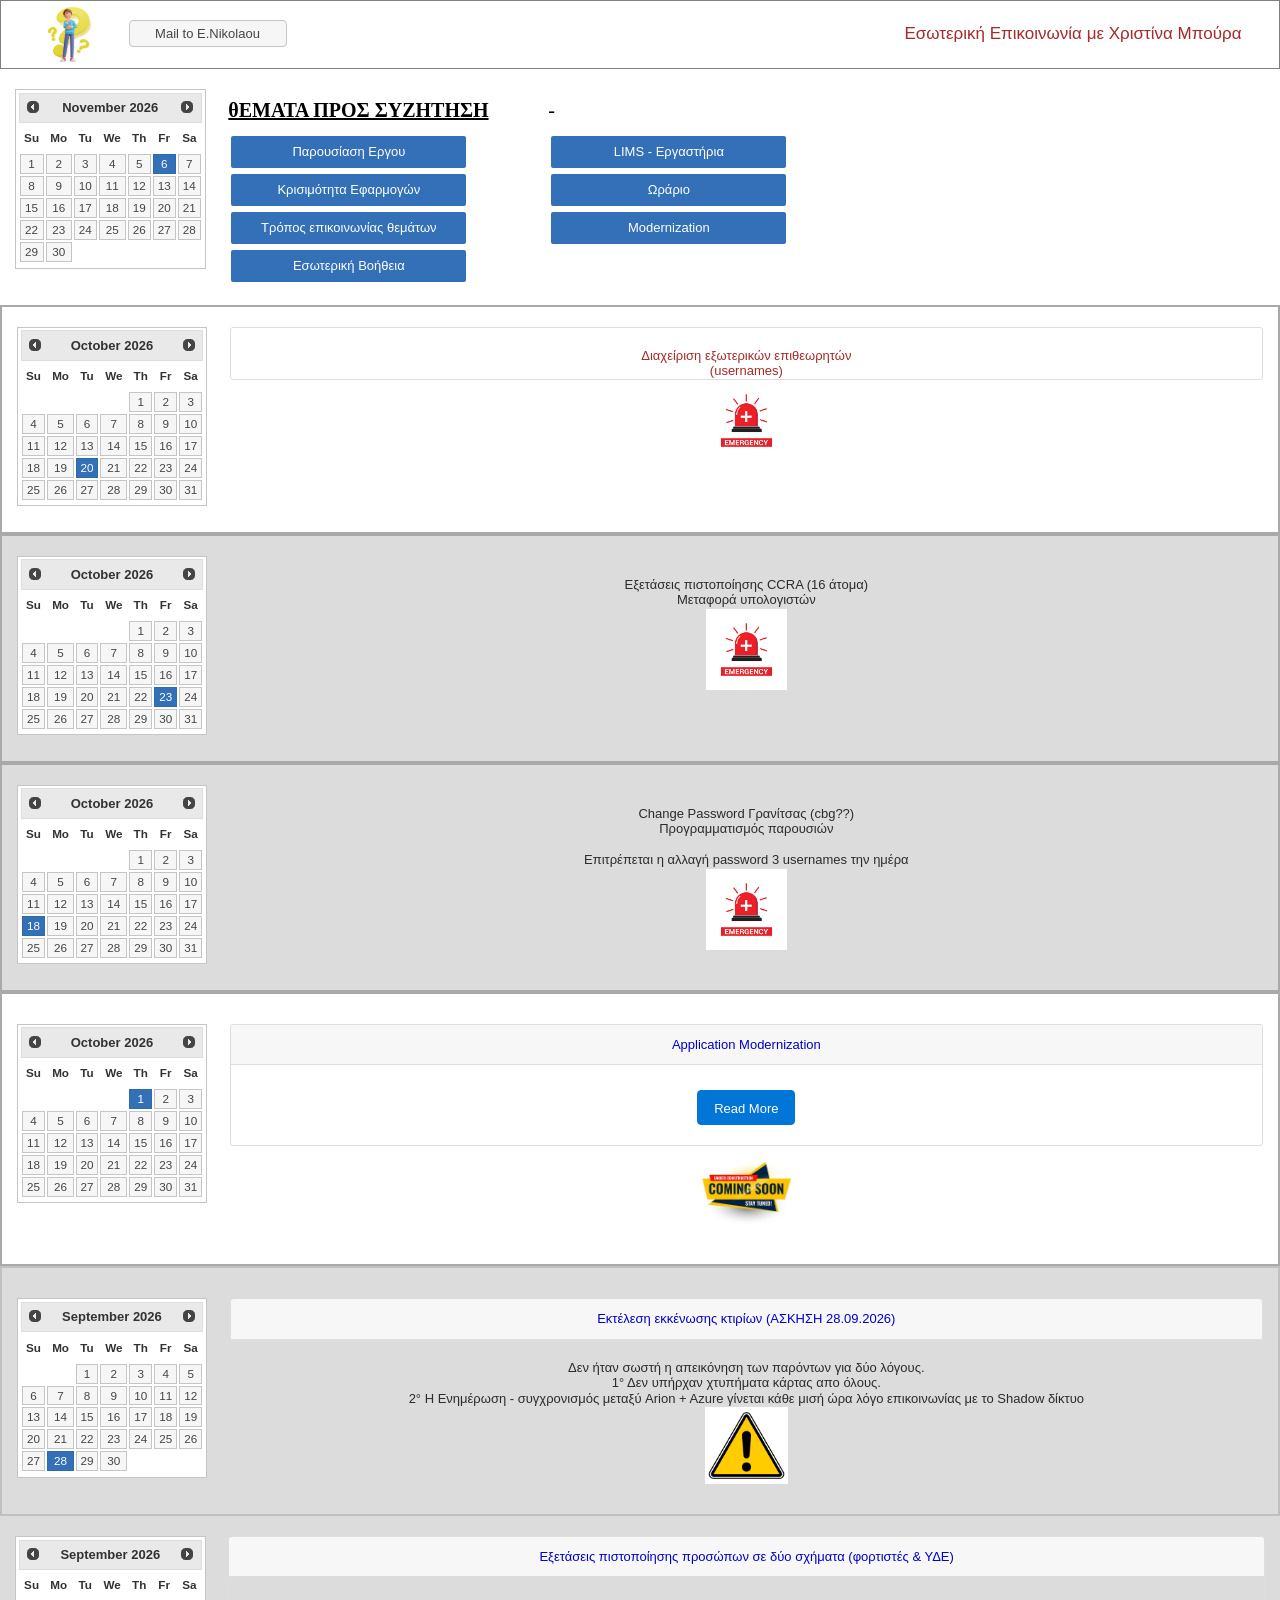
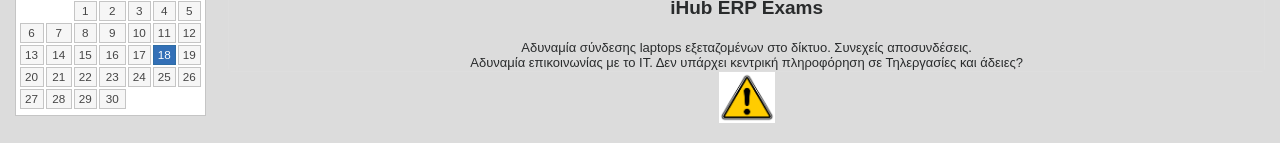
==== commit a37d2223: "Add files via upload" ====
--- a/cboura.html
+++ b/cboura.html
@@ -214,6 +214,7 @@
       autoOpen: false,
       classes: {'ui-dialog': 'Dialog5'} 
    });
+   $("#ThemeableButton1").button();
    if (navigator.userAgent.indexOf('Safari') != -1 && navigator.userAgent.indexOf('Chrome') == -1) {$('#preloader').remove();}
 });
 $(window).on('load', function()
@@ -224,19 +225,20 @@
 </head>
 <body>
 <div id="PageHeader_sensitive" style="position:fixed;display:none;left:0;top:0;right:0;height:67px;z-index:9999"></div>
-<div id="PageHeader" style="position:fixed;overflow:hidden;text-align:center;left:0;top:0;right:0;height:67px;z-index:44;" data-top="background:rgba(33, 33, 33, 0.0);" data--50-top="background:rgba(33, 33, 33, 1.0);">
+<div id="PageHeader" style="position:fixed;overflow:hidden;text-align:center;left:0;top:0;right:0;height:67px;z-index:51;" data-top="background:rgba(33, 33, 33, 0.0);" data--50-top="background:rgba(33, 33, 33, 1.0);">
 <div id="PageHeader_Container" style="width:1203px;position:relative;margin-left:auto;margin-right:auto;text-align:left;">
 <div id="wb_Text1" style="position:absolute;left:755px;top:24px;width:448px;height:19px;text-align:right;z-index:0;">
 <span style="color:#A52A2A;font-family:Arial;font-size:17px;">Εσωτερική Επικοινωνία με Χριστίνα Μπούρα</span></div>
 <div id="wb_Image5" style="position:absolute;left:1px;top:1px;width:64px;height:64px;z-index:1;">
 <img src="images/is1.jpg" id="Image5" alt=""></div>
+<button type="submit" id="ThemeableButton1" name="" value="Mail to E.Nikolaou" style="position:absolute;left:90px;top:20px;width:158px;height:27px;z-index:2;">Mail to E.Nikolaou</button>
 </div>
 </div>
 <div id="wb_LayoutGrid5">
 <div id="LayoutGrid5">
 <div class="row">
 <div class="col-1">
-<div id="Html1" style="display:inline-block;width:71px;height:67px;z-index:2">
+<div id="Html1" style="display:inline-block;width:71px;height:67px;z-index:3">
 </div>
 </div>
 </div>
@@ -247,28 +249,29 @@
 <div class="row">
 <div class="col-1">
 <input id="DatePicker7_input" name="DatePicker1" style="display:none" type="text" value="11/6/2026">
-<div id="DatePicker7" style="display:inline-block;width:100%;height:185px;z-index:3;">
+<div id="DatePicker7" style="display:inline-block;width:100%;height:185px;z-index:4;">
 </div>
 </div>
 <div class="col-2">
 <div id="wb_Text2">
 <span style="color:#000000;font-family:'Trebuchet MS';font-size:20px;"><strong><u>θΕΜΑΤΑ ΠΡΟΣ ΣΥΖΗΤΗΣΗ</u></strong></span>
 </div>
-<div id="NavigationBar1" style="display:inline-block;width:336px;height:132px;z-index:5;">
-<ul class="navbar">
-<li><a href=""><img alt="" src="images/img0001_over.png" class="hover"><span><img alt="" src="images/img0001.png"></span></a></li>
-<li><a href="" onclick="$('#Dialog1').dialog('open');return false;"><img alt="" src="images/img0002_over.png" class="hover"><span><img alt="" src="images/img0002.png"></span></a></li>
-<li><a href="" onclick="$('#Dialog2').dialog('open');return false;"><img alt="" src="images/img0003_over.png" class="hover"><span><img alt="" src="images/img0003.png"></span></a></li>
-<li><a href="" onclick="$('#Dialog4').dialog('open');return false;"><img alt="" src="images/img0004_over.png" class="hover"><span><img alt="" src="images/img0004.png"></span></a></li>
-</ul>
-</div>
-<div id="NavigationBar2" style="display:inline-block;width:336px;height:99px;z-index:6;">
-<ul class="navbar">
-<li><a href="" onclick="$('#Dialog3').dialog('open');return false;"><img alt="" src="images/img0005_over.png" class="hover"><span><img alt="" src="images/img0005.png"></span></a></li>
-<li><a href="" onclick="$('#Dialog5').dialog('open');return false;"><img alt="" src="images/img0006_over.png" class="hover"><span><img alt="" src="images/img0006.png"></span></a></li>
-<li><a href=""><img alt="" src="images/img0007_over.png" class="hover"><span><img alt="" src="images/img0007.png"></span></a></li>
-</ul>
-</div>
+<input type="submit" id="Button1" name="" value="Παρουσίαση Εργου" style="display:inline-block;width:241px;height:38px;z-index:6;">
+<input type="submit" id="Button2" onclick="$('#Dialog1').dialog('open');return false;" name="" value="Κρισιμότητα Εφαρμογών" style="display:inline-block;width:241px;height:38px;z-index:7;">
+<input type="submit" id="Button3" onclick="$('#Dialog2').dialog('open');return false;" name="" value="Τρόπος επικοινωνίας θεμάτων" style="display:inline-block;width:241px;height:38px;z-index:8;">
+<input type="submit" id="Button4" onclick="$('#Dialog4').dialog('open');return false;" name="" value="Εσωτερική Βοήθεια" style="display:inline-block;width:241px;height:38px;z-index:9;">
+</div>
+<div class="col-3">
+<div id="wb_Text8">
+<span style="color:#000000;font-family:'Trebuchet MS';font-size:20px;">-</span>
+</div>
+<input type="submit" id="Button5" onclick="$('#Dialog3').dialog('open');return false;" name="" value="LIMS - Εργαστήρια" style="display:inline-block;width:241px;height:38px;z-index:11;">
+<input type="submit" id="Button6" onclick="$('#Dialog5').dialog('open');return false;" name="" value="Ωράριο" style="display:inline-block;width:241px;height:38px;z-index:12;">
+<input type="submit" id="Button7" name="" value="Modernization" style="display:inline-block;width:241px;height:38px;z-index:13;">
+</div>
+<div class="col-4">
+</div>
+<div class="col-5">
 </div>
 </div>
 </div>
@@ -278,17 +281,17 @@
 <div class="row">
 <div class="col-1">
 <input id="DatePicker6_input" name="DatePicker1" style="display:none" type="text" value="10/20/2026">
-<div id="DatePicker6" style="display:inline-block;width:100%;height:185px;z-index:7;">
-</div>
-</div>
-<div class="col-2">
-<div id="wb_Card6" style="display:flex;width:100%;text-align:center;z-index:8;">
+<div id="DatePicker6" style="display:inline-block;width:100%;height:185px;z-index:14;">
+</div>
+</div>
+<div class="col-2">
+<div id="wb_Card6" style="display:flex;width:100%;text-align:center;z-index:15;">
    <div id="Card6-card-body">
       <div id="Card6-card-item0">Διαχείριση εξωτερικών επιθεωρητών <br>(usernames)</div>
    </div>
 
 </div>
-<div id="wb_Image7" style="display:inline-block;width:81px;height:81px;z-index:9;">
+<div id="wb_Image7" style="display:inline-block;width:81px;height:81px;z-index:16;">
 <img src="images/em.jpg" id="Image7" alt="">
 </div>
 </div>
@@ -300,17 +303,17 @@
 <div class="row">
 <div class="col-1">
 <input id="DatePicker5_input" name="DatePicker1" style="display:none" type="text" value="10/23/2026">
-<div id="DatePicker5" style="display:inline-block;width:100%;height:185px;z-index:10;">
-</div>
-</div>
-<div class="col-2">
-<div id="wb_Card5" style="display:flex;width:100%;text-align:center;z-index:11;">
+<div id="DatePicker5" style="display:inline-block;width:100%;height:185px;z-index:17;">
+</div>
+</div>
+<div class="col-2">
+<div id="wb_Card5" style="display:flex;width:100%;text-align:center;z-index:18;">
    <div id="Card5-card-body">
       <div id="Card5-card-item0">Εξετάσεις πιστοποίησης CCRA (16 άτομα)<br>Μεταφορά υπολογιστών</div>
    </div>
 
 </div>
-<div id="wb_Image6" style="display:inline-block;width:81px;height:81px;z-index:12;">
+<div id="wb_Image6" style="display:inline-block;width:81px;height:81px;z-index:19;">
 <img src="images/em.jpg" id="Image6" alt="">
 </div>
 </div>
@@ -322,17 +325,17 @@
 <div class="row">
 <div class="col-1">
 <input id="DatePicker2_input" name="DatePicker1" style="display:none" type="text" value="10/18/2026">
-<div id="DatePicker2" style="display:inline-block;width:100%;height:185px;z-index:13;">
-</div>
-</div>
-<div class="col-2">
-<div id="wb_Card4" style="display:flex;width:100%;text-align:center;z-index:14;">
+<div id="DatePicker2" style="display:inline-block;width:100%;height:185px;z-index:20;">
+</div>
+</div>
+<div class="col-2">
+<div id="wb_Card4" style="display:flex;width:100%;text-align:center;z-index:21;">
    <div id="Card4-card-body">
       <div id="Card4-card-item0">Change Password Γρανίτσας (cbg??)<br>Προγραμματισμός παρουσιών<br><br>Επιτρέπεται η αλλαγή password 3 usernames την ημέρα</div>
    </div>
 
 </div>
-<div id="wb_Image4" style="display:inline-block;width:81px;height:81px;z-index:15;">
+<div id="wb_Image4" style="display:inline-block;width:81px;height:81px;z-index:22;">
 <img src="images/em.jpg" id="Image4" alt="">
 </div>
 </div>
@@ -344,18 +347,18 @@
 <div class="row">
 <div class="col-1">
 <input id="DatePicker3_input" name="DatePicker1" style="display:none" type="text" value="10/1/2026">
-<div id="DatePicker3" style="display:inline-block;width:100%;height:185px;z-index:16;">
-</div>
-</div>
-<div class="col-2">
-<div id="wb_Card2" style="display:flex;width:100%;text-align:center;z-index:17;">
+<div id="DatePicker3" style="display:inline-block;width:100%;height:185px;z-index:23;">
+</div>
+</div>
+<div class="col-2">
+<div id="wb_Card2" style="display:flex;width:100%;text-align:center;z-index:24;">
    <div id="Card2-card-header">Application Modernization </div>
    <div id="Card2-card-body">
       <div id="Card2-card-item1"><a href="./application modernization.pdf">Read More</a></div>
    </div>
 
 </div>
-<div id="wb_Image1" style="display:inline-block;width:111px;height:88px;z-index:18;">
+<div id="wb_Image1" style="display:inline-block;width:111px;height:88px;z-index:25;">
 <img src="images/cs.jpg" id="Image1" alt="">
 </div>
 </div>
@@ -367,18 +370,18 @@
 <div class="row">
 <div class="col-1">
 <input id="DatePicker4_input" name="DatePicker1" style="display:none" type="text" value="9/28/2026">
-<div id="DatePicker4" style="display:inline-block;width:100%;height:185px;z-index:19;">
-</div>
-</div>
-<div class="col-2">
-<div id="wb_Card1" style="display:flex;width:100%;text-align:center;z-index:20;">
+<div id="DatePicker4" style="display:inline-block;width:100%;height:185px;z-index:26;">
+</div>
+</div>
+<div class="col-2">
+<div id="wb_Card1" style="display:flex;width:100%;text-align:center;z-index:27;">
    <div id="Card1-card-header">Εκτέλεση εκκένωσης κτιρίων (ΑΣΚΗΣΗ 28.09.2026)</div>
    <div id="Card1-card-body">
       <div id="Card1-card-item1">Δεν ήταν σωστή η απεικόνηση των παρόντων για δύο λόγους.<br>1° Δεν υπήρχαν χτυπήματα κάρτας απο όλους.<br>2° Η Ενημέρωση - συγχρονισμός μεταξύ Arion + Azure γίνεται κάθε μισή ώρα λόγο επικοινωνίας με το Shadow δίκτυο</div>
    </div>
 
 </div>
-<div id="wb_Image2" style="display:inline-block;width:83px;height:77px;z-index:21;">
+<div id="wb_Image2" style="display:inline-block;width:83px;height:77px;z-index:28;">
 <img src="images/wa.png" id="Image2" alt="">
 </div>
 </div>
@@ -390,11 +393,11 @@
 <div class="row">
 <div class="col-1">
 <input id="DatePicker1_input" name="DatePicker1" style="display:none" type="text" value="9/18/2026">
-<div id="DatePicker1" style="display:inline-block;width:100%;height:185px;z-index:22;">
-</div>
-</div>
-<div class="col-2">
-<div id="wb_Card3" style="display:flex;width:100%;text-align:center;z-index:23;">
+<div id="DatePicker1" style="display:inline-block;width:100%;height:185px;z-index:29;">
+</div>
+</div>
+<div class="col-2">
+<div id="wb_Card3" style="display:flex;width:100%;text-align:center;z-index:30;">
    <div id="Card3-card-header">Εξετάσεις πιστοποίησης προσώπων σε δύο σχήματα (φορτιστές & ΥΔΕ)</div>
    <div id="Card3-card-body">
       <div id="Card3-card-item1">iHub ERP Exams</div>
@@ -402,7 +405,7 @@
    </div>
 
 </div>
-<div id="wb_Image3" style="display:inline-block;width:56px;height:51px;z-index:24;">
+<div id="wb_Image3" style="display:inline-block;width:56px;height:51px;z-index:31;">
 <img src="images/wa.png" id="Image3" alt="">
 </div>
 </div>
@@ -410,23 +413,23 @@
 </div>
 </div>
 <div id="Dialog1">
-<div id="wb_Text3" style="position:absolute;left:23px;top:11px;width:340px;height:89px;z-index:25;">
+<div id="wb_Text3" style="position:absolute;left:23px;top:11px;width:340px;height:89px;z-index:32;">
 <span style="color:#000000;font-family:Arial;font-size:16px;">Να γίνει ανάλυση των συνδεόμενων εφαρμογών και η σοβαρότητα των αποτελεσμάτων που προκύπτουν σε σχέση με την απασχόληση - τιμολόγιση , πιστοποιητικά βεβαιώσεις</span></div>
 </div>
 <div id="Dialog2">
-<div id="wb_Text4" style="position:absolute;left:23px;top:11px;width:340px;height:71px;z-index:26;">
+<div id="wb_Text4" style="position:absolute;left:23px;top:11px;width:340px;height:71px;z-index:33;">
 <span style="color:#000000;font-family:Arial;font-size:16px;">Η επικοινωνία γίνεται 90% μέσω προσωπικής επαφής η τηλεφωνικής επικοινωνίας. Κάποια απο τα θέματα αυτά πιθανόν να τα ανοίγω και στο ticketing</span></div>
 </div>
 <div id="Dialog3">
-<div id="wb_Text5" style="position:absolute;left:19px;top:19px;width:465px;height:161px;z-index:27;">
+<div id="wb_Text5" style="position:absolute;left:19px;top:19px;width:465px;height:161px;z-index:34;">
 <span style="color:#000000;font-family:Arial;font-size:16px;">Εχει μείνει η ιδέα οτι η διαδικασία &quot;κόλλησε&quot; απο εμμένα (δεν είχα χρόνο&quot; Η πραγματικότητα είναι εντελώς διαφορετική. Ολοκλήρωσα ένα σχήμα μέχρι έκδος πιστοποιητικού (φυτοφάρμακα) και σε επόμενοι σχήμα μου ζητήθηκε να ψάξω εγω για τις παραμέτρους στο web. Η Χ.Μ. είπε οτι δεν είναι δουλειά μου, και οτι σε συνεργασία Οικ - Μπατσέα μέσω AI θα το προχωρήσουν. Και το θέμα σταμάτησε. Επίσης η Μ.Ε. ήταν πάντα αρνητική σε όλες τις επικοινωνίες γιατί θεωρούσε οτι θα την άκανα μόνος μου (πιθανόν λόγο ...)</span></div>
 </div>
 <div id="Dialog4">
-<div id="wb_Text6" style="position:absolute;left:19px;top:19px;width:465px;height:268px;z-index:28;">
+<div id="wb_Text6" style="position:absolute;left:19px;top:19px;width:465px;height:268px;z-index:35;">
 <span style="color:#000000;font-family:Arial;font-size:16px;">Πριν 3 χρόνια που βρεθήκαμε στο ΙΤ (dev) ήρθαν διαδοχικά 3 άτομα που ειπώθηκε οτι θα με βοηθούσαν<br>Ειρήνη - σάρωση Quis<br>Γρανιτσας - πρώτη επικοινωνία<br>Αποστολίδου ???<br><br>Πέραν της Νάντια που ηρθε το τελευταίο διάστημα στο τμήμα μας και βοήθησε αρκετά, έκτοτε καμία βοήθεια.<br><br>Θα αναφέρω οτι στην παρουσίαση πέρσι στο Λαύριο αποφάσισα να μην παρουσιάσω τίποτα απο το έργο μου, όχι λόγο ανυπαρξίας βέβαια, και ζήτησα μόνο βοήθεια τόσο σε άτομο όσο και σε αμεσότητα επίλυσης θεμάτων.<br><br>ΦΥΛΑΚΙΟ - - 17024 - Χολαργός</span></div>
 </div>
 <div id="Dialog5">
-<div id="wb_Text7" style="position:absolute;left:19px;top:19px;width:465px;height:214px;z-index:29;">
+<div id="wb_Text7" style="position:absolute;left:19px;top:19px;width:465px;height:214px;z-index:36;">
 <span style="color:#000000;font-family:Arial;font-size:16px;">Προηγούμενο καθεστώς.<br><br>Ανεξάρτητα καθημερινού ωραρίου ΣΚ έβαζα 8 ώρες υπερωρία το Σ. Για εμένα οι Τηλ και τα ΣΚ ήταν ο ποιό αποδοτικός χρόνος (χωρίς παρεμβολές) Ειδικά για κάποια module που χρειάζεται συνεής χρόνος (: αλγόριθμος next inspection) <br>Ηταν άκαιρο η ενημέρωση σε εμένα για τις ΤΗΛ. Εώ έπαιρνα πάντοτε 1 ή καμία την εβδομάδα. Η αλόγιστη&nbsp; χρήση όμως κάποιων άλλων που η εργασία τους είναι 1-2 ώρες την ημέρα αποδεδειγμένα,<br>1,5 εβδομάδα τώρα χωρις υπερωρίες - πραγματικά, έχει πέσει η απόδοση στο 50% τουλάχιστον</span></div>
 </div>
 <div id="preloader"></div>
--- a/cboura.css
+++ b/cboura.css
@@ -124,7 +124,7 @@
    margin-right: -15px;
    margin-left: -15px;
 }
-#LayoutGrid8 > .row > .col-1, #LayoutGrid8 > .row > .col-2
+#LayoutGrid8 > .row > .col-1, #LayoutGrid8 > .row > .col-2, #LayoutGrid8 > .row > .col-3, #LayoutGrid8 > .row > .col-4, #LayoutGrid8 > .row > .col-5
 {
    box-sizing: border-box;
    font-size: 0px;
@@ -133,7 +133,7 @@
    padding-left: 15px;
    position: relative;
 }
-#LayoutGrid8 > .row > .col-1, #LayoutGrid8 > .row > .col-2
+#LayoutGrid8 > .row > .col-1, #LayoutGrid8 > .row > .col-2, #LayoutGrid8 > .row > .col-3, #LayoutGrid8 > .row > .col-4, #LayoutGrid8 > .row > .col-5
 {
    float: left;
 }
@@ -150,7 +150,31 @@
    background-color: transparent;
    background-image: none;
    border: 0px solid #FFFFFF;
-   width: 83.33333333%;
+   width: 25%;
+   text-align: left;
+}
+#LayoutGrid8 > .row > .col-3
+{
+   background-color: transparent;
+   background-image: none;
+   border: 0px solid #FFFFFF;
+   width: 25%;
+   text-align: left;
+}
+#LayoutGrid8 > .row > .col-4
+{
+   background-color: transparent;
+   background-image: none;
+   border: 0px solid #FFFFFF;
+   width: 25%;
+   text-align: left;
+}
+#LayoutGrid8 > .row > .col-5
+{
+   background-color: transparent;
+   background-image: none;
+   border: 0px solid #FFFFFF;
+   width: 8.33333333%;
    text-align: left;
 }
 #LayoutGrid8:before,
@@ -168,7 +192,7 @@
 }
 @media (max-width: 480px)
 {
-#LayoutGrid8 > .row > .col-1, #LayoutGrid8 > .row > .col-2
+#LayoutGrid8 > .row > .col-1, #LayoutGrid8 > .row > .col-2, #LayoutGrid8 > .row > .col-3, #LayoutGrid8 > .row > .col-4, #LayoutGrid8 > .row > .col-5
 {
    float: none;
    width: 100% !important;
@@ -1218,51 +1242,6 @@
 {
    text-align: right;
 }
-#NavigationBar1 ul.navbar
-{
-   list-style: none;
-   margin: 0;
-   padding: 0;
-}
-#NavigationBar1 ul.navbar li
-{
-   height: 30px;
-   width: 336px;
-   margin: 0 0 3px 0;
-   vertical-align: bottom;
-}
-#NavigationBar1 ul.navbar li a
-{
-   display: block;
-   position: relative;
-}
-#NavigationBar1 ul.navbar li a img
-{
-   position: absolute;
-   left: 0;
-   z-index: 1;
-   border-width: 0;
-}
-#NavigationBar1 ul.navbar li span
-{
-   display: block;
-   height: 30px;
-   width: 336px;
-   position: absolute;
-   z-index: 2;
-}
-#NavigationBar1 a .hover
-{
-   visibility: hidden;
-}
-#NavigationBar1 a:hover .hover
-{
-   visibility: visible;
-}
-#NavigationBar1 a:hover span
-{
-   visibility: hidden;
-}
 #wb_Text3 
 {
    background-color: transparent;
@@ -1396,51 +1375,6 @@
 {
    text-align: left;
 }
-#NavigationBar2 ul.navbar
-{
-   list-style: none;
-   margin: 0;
-   padding: 0;
-}
-#NavigationBar2 ul.navbar li
-{
-   height: 30px;
-   width: 336px;
-   margin: 0 0 3px 0;
-   vertical-align: bottom;
-}
-#NavigationBar2 ul.navbar li a
-{
-   display: block;
-   position: relative;
-}
-#NavigationBar2 ul.navbar li a img
-{
-   position: absolute;
-   left: 0;
-   z-index: 1;
-   border-width: 0;
-}
-#NavigationBar2 ul.navbar li span
-{
-   display: block;
-   height: 30px;
-   width: 336px;
-   position: absolute;
-   z-index: 2;
-}
-#NavigationBar2 a .hover
-{
-   visibility: hidden;
-}
-#NavigationBar2 a:hover .hover
-{
-   visibility: visible;
-}
-#NavigationBar2 a:hover span
-{
-   visibility: hidden;
-}
 .ui-dialog.ui-widget
 {
    font-size: 1em !important;
@@ -1561,3 +1495,131 @@
 {
    text-align: left;
 }
+#Button1
+{
+   border: 3px solid #FFFFFF;
+   border-radius: 5px;
+   background-color: #3370B7;
+   background-image: none;
+   color: #FFFFFF;
+   font-family: Arial;
+   font-weight: normal;
+   font-size: 13px;
+   -webkit-appearance: none;
+   margin: 0;
+}
+#Button2
+{
+   border: 3px solid #FFFFFF;
+   border-radius: 5px;
+   background-color: #3370B7;
+   background-image: none;
+   color: #FFFFFF;
+   font-family: Arial;
+   font-weight: normal;
+   font-size: 13px;
+   -webkit-appearance: none;
+   margin: 0;
+}
+#Button3
+{
+   border: 3px solid #FFFFFF;
+   border-radius: 5px;
+   background-color: #3370B7;
+   background-image: none;
+   color: #FFFFFF;
+   font-family: Arial;
+   font-weight: normal;
+   font-size: 13px;
+   -webkit-appearance: none;
+   margin: 0;
+}
+#Button4
+{
+   border: 3px solid #FFFFFF;
+   border-radius: 5px;
+   background-color: #3370B7;
+   background-image: none;
+   color: #FFFFFF;
+   font-family: Arial;
+   font-weight: normal;
+   font-size: 13px;
+   -webkit-appearance: none;
+   margin: 0;
+}
+#Button5
+{
+   border: 3px solid #FFFFFF;
+   border-radius: 5px;
+   background-color: #3370B7;
+   background-image: none;
+   color: #FFFFFF;
+   font-family: Arial;
+   font-weight: normal;
+   font-size: 13px;
+   -webkit-appearance: none;
+   margin: 0;
+}
+#wb_Text8 
+{
+   background-color: transparent;
+   background-image: none;
+   border: 0px solid #000000;
+   padding: 10px 0px 10px 0px;
+   margin: 0;
+   text-align: left;
+}
+#wb_Text8 div
+{
+   text-align: left;
+}
+#Button6
+{
+   border: 3px solid #FFFFFF;
+   border-radius: 5px;
+   background-color: #3370B7;
+   background-image: none;
+   color: #FFFFFF;
+   font-family: Arial;
+   font-weight: normal;
+   font-size: 13px;
+   -webkit-appearance: none;
+   margin: 0;
+}
+#Button7
+{
+   border: 3px solid #FFFFFF;
+   border-radius: 5px;
+   background-color: #3370B7;
+   background-image: none;
+   color: #FFFFFF;
+   font-family: Arial;
+   font-weight: normal;
+   font-size: 13px;
+   -webkit-appearance: none;
+   margin: 0;
+}
+#ThemeableButton1
+{
+   font-family: Arial;
+   font-weight: normal;
+   font-size: 13px;
+   font-style: normal;
+   border-width: 1px;
+   margin: 0;
+}
+#ThemeableButton1 .ui-button
+{
+   position: absolute;
+   padding: 0;
+}
+#ThemeableButton1.ui-corner-all
+{
+   border-bottom-left-radius: 4px;
+   border-top-left-radius: 4px;
+}
+#ThemeableButton1.ui-corner-all
+{
+   border-bottom-right-radius: 4px;
+   border-top-right-radius: 4px;
+}
--- a/cboura.css
+++ b/cboura.css
@@ -124,7 +124,7 @@
    margin-right: -15px;
    margin-left: -15px;
 }
-#LayoutGrid8 > .row > .col-1, #LayoutGrid8 > .row > .col-2
+#LayoutGrid8 > .row > .col-1, #LayoutGrid8 > .row > .col-2, #LayoutGrid8 > .row > .col-3, #LayoutGrid8 > .row > .col-4, #LayoutGrid8 > .row > .col-5
 {
    box-sizing: border-box;
    font-size: 0px;
@@ -133,7 +133,7 @@
    padding-left: 15px;
    position: relative;
 }
-#LayoutGrid8 > .row > .col-1, #LayoutGrid8 > .row > .col-2
+#LayoutGrid8 > .row > .col-1, #LayoutGrid8 > .row > .col-2, #LayoutGrid8 > .row > .col-3, #LayoutGrid8 > .row > .col-4, #LayoutGrid8 > .row > .col-5
 {
    float: left;
 }
@@ -150,7 +150,31 @@
    background-color: transparent;
    background-image: none;
    border: 0px solid #FFFFFF;
-   width: 83.33333333%;
+   width: 25%;
+   text-align: left;
+}
+#LayoutGrid8 > .row > .col-3
+{
+   background-color: transparent;
+   background-image: none;
+   border: 0px solid #FFFFFF;
+   width: 25%;
+   text-align: left;
+}
+#LayoutGrid8 > .row > .col-4
+{
+   background-color: transparent;
+   background-image: none;
+   border: 0px solid #FFFFFF;
+   width: 25%;
+   text-align: left;
+}
+#LayoutGrid8 > .row > .col-5
+{
+   background-color: transparent;
+   background-image: none;
+   border: 0px solid #FFFFFF;
+   width: 8.33333333%;
    text-align: left;
 }
 #LayoutGrid8:before,
@@ -168,7 +192,7 @@
 }
 @media (max-width: 480px)
 {
-#LayoutGrid8 > .row > .col-1, #LayoutGrid8 > .row > .col-2
+#LayoutGrid8 > .row > .col-1, #LayoutGrid8 > .row > .col-2, #LayoutGrid8 > .row > .col-3, #LayoutGrid8 > .row > .col-4, #LayoutGrid8 > .row > .col-5
 {
    float: none;
    width: 100% !important;
@@ -1218,51 +1242,6 @@
 {
    text-align: right;
 }
-#NavigationBar1 ul.navbar
-{
-   list-style: none;
-   margin: 0;
-   padding: 0;
-}
-#NavigationBar1 ul.navbar li
-{
-   height: 30px;
-   width: 336px;
-   margin: 0 0 3px 0;
-   vertical-align: bottom;
-}
-#NavigationBar1 ul.navbar li a
-{
-   display: block;
-   position: relative;
-}
-#NavigationBar1 ul.navbar li a img
-{
-   position: absolute;
-   left: 0;
-   z-index: 1;
-   border-width: 0;
-}
-#NavigationBar1 ul.navbar li span
-{
-   display: block;
-   height: 30px;
-   width: 336px;
-   position: absolute;
-   z-index: 2;
-}
-#NavigationBar1 a .hover
-{
-   visibility: hidden;
-}
-#NavigationBar1 a:hover .hover
-{
-   visibility: visible;
-}
-#NavigationBar1 a:hover span
-{
-   visibility: hidden;
-}
 #wb_Text3 
 {
    background-color: transparent;
@@ -1396,51 +1375,6 @@
 {
    text-align: left;
 }
-#NavigationBar2 ul.navbar
-{
-   list-style: none;
-   margin: 0;
-   padding: 0;
-}
-#NavigationBar2 ul.navbar li
-{
-   height: 30px;
-   width: 336px;
-   margin: 0 0 3px 0;
-   vertical-align: bottom;
-}
-#NavigationBar2 ul.navbar li a
-{
-   display: block;
-   position: relative;
-}
-#NavigationBar2 ul.navbar li a img
-{
-   position: absolute;
-   left: 0;
-   z-index: 1;
-   border-width: 0;
-}
-#NavigationBar2 ul.navbar li span
-{
-   display: block;
-   height: 30px;
-   width: 336px;
-   position: absolute;
-   z-index: 2;
-}
-#NavigationBar2 a .hover
-{
-   visibility: hidden;
-}
-#NavigationBar2 a:hover .hover
-{
-   visibility: visible;
-}
-#NavigationBar2 a:hover span
-{
-   visibility: hidden;
-}
 .ui-dialog.ui-widget
 {
    font-size: 1em !important;
@@ -1561,3 +1495,131 @@
 {
    text-align: left;
 }
+#Button1
+{
+   border: 3px solid #FFFFFF;
+   border-radius: 5px;
+   background-color: #3370B7;
+   background-image: none;
+   color: #FFFFFF;
+   font-family: Arial;
+   font-weight: normal;
+   font-size: 13px;
+   -webkit-appearance: none;
+   margin: 0;
+}
+#Button2
+{
+   border: 3px solid #FFFFFF;
+   border-radius: 5px;
+   background-color: #3370B7;
+   background-image: none;
+   color: #FFFFFF;
+   font-family: Arial;
+   font-weight: normal;
+   font-size: 13px;
+   -webkit-appearance: none;
+   margin: 0;
+}
+#Button3
+{
+   border: 3px solid #FFFFFF;
+   border-radius: 5px;
+   background-color: #3370B7;
+   background-image: none;
+   color: #FFFFFF;
+   font-family: Arial;
+   font-weight: normal;
+   font-size: 13px;
+   -webkit-appearance: none;
+   margin: 0;
+}
+#Button4
+{
+   border: 3px solid #FFFFFF;
+   border-radius: 5px;
+   background-color: #3370B7;
+   background-image: none;
+   color: #FFFFFF;
+   font-family: Arial;
+   font-weight: normal;
+   font-size: 13px;
+   -webkit-appearance: none;
+   margin: 0;
+}
+#Button5
+{
+   border: 3px solid #FFFFFF;
+   border-radius: 5px;
+   background-color: #3370B7;
+   background-image: none;
+   color: #FFFFFF;
+   font-family: Arial;
+   font-weight: normal;
+   font-size: 13px;
+   -webkit-appearance: none;
+   margin: 0;
+}
+#wb_Text8 
+{
+   background-color: transparent;
+   background-image: none;
+   border: 0px solid #000000;
+   padding: 10px 0px 10px 0px;
+   margin: 0;
+   text-align: left;
+}
+#wb_Text8 div
+{
+   text-align: left;
+}
+#Button6
+{
+   border: 3px solid #FFFFFF;
+   border-radius: 5px;
+   background-color: #3370B7;
+   background-image: none;
+   color: #FFFFFF;
+   font-family: Arial;
+   font-weight: normal;
+   font-size: 13px;
+   -webkit-appearance: none;
+   margin: 0;
+}
+#Button7
+{
+   border: 3px solid #FFFFFF;
+   border-radius: 5px;
+   background-color: #3370B7;
+   background-image: none;
+   color: #FFFFFF;
+   font-family: Arial;
+   font-weight: normal;
+   font-size: 13px;
+   -webkit-appearance: none;
+   margin: 0;
+}
+#ThemeableButton1
+{
+   font-family: Arial;
+   font-weight: normal;
+   font-size: 13px;
+   font-style: normal;
+   border-width: 1px;
+   margin: 0;
+}
+#ThemeableButton1 .ui-button
+{
+   position: absolute;
+   padding: 0;
+}
+#ThemeableButton1.ui-corner-all
+{
+   border-bottom-left-radius: 4px;
+   border-top-left-radius: 4px;
+}
+#ThemeableButton1.ui-corner-all
+{
+   border-bottom-right-radius: 4px;
+   border-top-right-radius: 4px;
+}
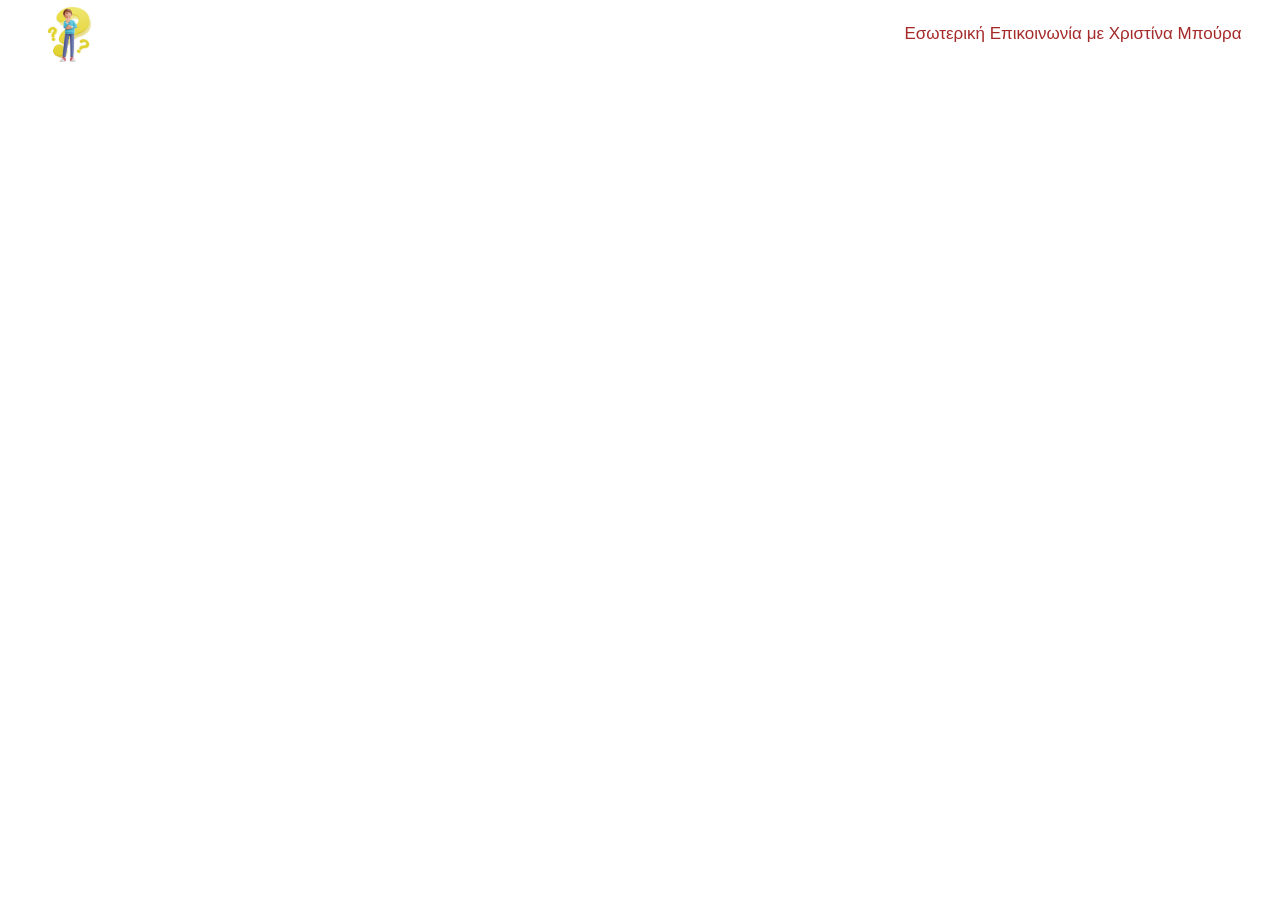
==== commit 6f39b004: "Add files via upload" ====
--- a/cboura.html
+++ b/cboura.html
@@ -5,15 +5,11 @@
 <title>Administrator</title>
 <meta name="author" content="Nikolaou Nontas">
 <meta name="generator" content="WYSIWYG Web Builder 15 - http://www.wysiwygwebbuilder.com">
-<meta name="viewport" content="width=device-width, initial-scale=1.0">
 <link href="tools2.ico" rel="shortcut icon" type="image/x-icon">
-<link href="base/jquery-ui.min.css" rel="stylesheet">
 <link href="cboura.css" rel="stylesheet">
 <link href="cboura.css" rel="stylesheet">
 <script src="jquery-1.12.4.min.js"></script>
 <script src="skrollr.min.js"></script>
-<script src="jquery-ui.min.js"></script>
-<script src="wwb15.min.js"></script>
 <script>
 $(document).ready(function()
 {
@@ -48,173 +44,6 @@
       skrollr.init({forceHeight: false, mobileCheck: function() { return false; }, smoothScrolling: false});
    }
    skrollrInit();
-   $("#DatePicker1").datepicker(
-   {
-      dateFormat: 'mm/dd/yy',
-      changeMonth: false,
-      changeYear: false,
-      showButtonPanel: false,
-      showAnim: 'show'
-   });
-   $("#DatePicker1").datepicker("setDate", "9/18/2026");
-   $("#DatePicker1").change(function()
-   {
-      $('#DatePicker1_input').attr('value',$(this).val());
-   });
-   $("#DatePicker3").datepicker(
-   {
-      dateFormat: 'mm/dd/yy',
-      changeMonth: false,
-      changeYear: false,
-      showButtonPanel: false,
-      showAnim: 'show'
-   });
-   $("#DatePicker3").datepicker("setDate", "10/1/2026");
-   $("#DatePicker3").change(function()
-   {
-      $('#DatePicker3_input').attr('value',$(this).val());
-   });
-   $("#DatePicker4").datepicker(
-   {
-      dateFormat: 'mm/dd/yy',
-      changeMonth: false,
-      changeYear: false,
-      showButtonPanel: false,
-      showAnim: 'show'
-   });
-   $("#DatePicker4").datepicker("setDate", "9/28/2026");
-   $("#DatePicker4").change(function()
-   {
-      $('#DatePicker4_input').attr('value',$(this).val());
-   });
-   $("#DatePicker2").datepicker(
-   {
-      dateFormat: 'mm/dd/yy',
-      changeMonth: false,
-      changeYear: false,
-      showButtonPanel: false,
-      showAnim: 'show'
-   });
-   $("#DatePicker2").datepicker("setDate", "10/18/2026");
-   $("#DatePicker2").change(function()
-   {
-      $('#DatePicker2_input').attr('value',$(this).val());
-   });
-   $("#DatePicker5").datepicker(
-   {
-      dateFormat: 'mm/dd/yy',
-      changeMonth: false,
-      changeYear: false,
-      showButtonPanel: false,
-      showAnim: 'show'
-   });
-   $("#DatePicker5").datepicker("setDate", "10/23/2026");
-   $("#DatePicker5").change(function()
-   {
-      $('#DatePicker5_input').attr('value',$(this).val());
-   });
-   $("#DatePicker6").datepicker(
-   {
-      dateFormat: 'mm/dd/yy',
-      changeMonth: false,
-      changeYear: false,
-      showButtonPanel: false,
-      showAnim: 'show'
-   });
-   $("#DatePicker6").datepicker("setDate", "10/20/2026");
-   $("#DatePicker6").change(function()
-   {
-      $('#DatePicker6_input').attr('value',$(this).val());
-   });
-   $("#DatePicker7").datepicker(
-   {
-      dateFormat: 'mm/dd/yy',
-      changeMonth: false,
-      changeYear: false,
-      showButtonPanel: false,
-      showAnim: 'show'
-   });
-   $("#DatePicker7").datepicker("setDate", "11/6/2026");
-   $("#DatePicker7").change(function()
-   {
-      $('#DatePicker7_input').attr('value',$(this).val());
-   });
-   $("#Dialog1").dialog(
-   {
-      title: 'Κρισιμότητα Εφαρμογής',
-      modal: true,
-      width: 392,
-      height: 210,
-      position: { my: 'center', at: 'center', of: window },
-      resizable: true,
-      draggable: true,
-      closeOnEscape: true,
-      show: false,
-      hide: false,
-      autoOpen: false,
-      classes: {'ui-dialog': 'Dialog1'} 
-   });
-   $("#Dialog2").dialog(
-   {
-      title: 'Καταγραφή Change Managment',
-      modal: true,
-      width: 392,
-      height: 210,
-      position: { my: 'center', at: 'center', of: window },
-      resizable: true,
-      draggable: true,
-      closeOnEscape: true,
-      show: false,
-      hide: false,
-      autoOpen: false,
-      classes: {'ui-dialog': 'Dialog2'} 
-   });
-   $("#Dialog3").dialog(
-   {
-      title: 'LIMS - Εργαστήρια',
-      modal: true,
-      width: 502,
-      height: 374,
-      position: { my: 'center', at: 'center', of: window },
-      resizable: true,
-      draggable: true,
-      closeOnEscape: true,
-      show: false,
-      hide: false,
-      autoOpen: false,
-      classes: {'ui-dialog': 'Dialog3'} 
-   });
-   $("#Dialog4").dialog(
-   {
-      title: 'Εσωτερική Βοήθεια',
-      modal: true,
-      width: 502,
-      height: 374,
-      position: { my: 'center', at: 'center', of: window },
-      resizable: true,
-      draggable: true,
-      closeOnEscape: true,
-      show: false,
-      hide: false,
-      autoOpen: false,
-      classes: {'ui-dialog': 'Dialog4'} 
-   });
-   $("#Dialog5").dialog(
-   {
-      title: 'Ωράριο Εργασίας',
-      modal: true,
-      width: 502,
-      height: 374,
-      position: { my: 'center', at: 'center', of: window },
-      resizable: true,
-      draggable: true,
-      closeOnEscape: true,
-      show: false,
-      hide: false,
-      autoOpen: false,
-      classes: {'ui-dialog': 'Dialog5'} 
-   });
-   $("#ThemeableButton1").button();
    if (navigator.userAgent.indexOf('Safari') != -1 && navigator.userAgent.indexOf('Chrome') == -1) {$('#preloader').remove();}
 });
 $(window).on('load', function()
@@ -225,212 +54,13 @@
 </head>
 <body>
 <div id="PageHeader_sensitive" style="position:fixed;display:none;left:0;top:0;right:0;height:67px;z-index:9999"></div>
-<div id="PageHeader" style="position:fixed;overflow:hidden;text-align:center;left:0;top:0;right:0;height:67px;z-index:51;" data-top="background:rgba(33, 33, 33, 0.0);" data--50-top="background:rgba(33, 33, 33, 1.0);">
+<div id="PageHeader" style="position:fixed;overflow:hidden;text-align:center;left:0;top:0;right:0;height:67px;z-index:3;" data-top="background:rgba(33, 33, 33, 0.0);" data--50-top="background:rgba(33, 33, 33, 1.0);">
 <div id="PageHeader_Container" style="width:1203px;position:relative;margin-left:auto;margin-right:auto;text-align:left;">
 <div id="wb_Text1" style="position:absolute;left:755px;top:24px;width:448px;height:19px;text-align:right;z-index:0;">
 <span style="color:#A52A2A;font-family:Arial;font-size:17px;">Εσωτερική Επικοινωνία με Χριστίνα Μπούρα</span></div>
 <div id="wb_Image5" style="position:absolute;left:1px;top:1px;width:64px;height:64px;z-index:1;">
 <img src="images/is1.jpg" id="Image5" alt=""></div>
-<button type="submit" id="ThemeableButton1" name="" value="Mail to E.Nikolaou" style="position:absolute;left:90px;top:20px;width:158px;height:27px;z-index:2;">Mail to E.Nikolaou</button>
 </div>
-</div>
-<div id="wb_LayoutGrid5">
-<div id="LayoutGrid5">
-<div class="row">
-<div class="col-1">
-<div id="Html1" style="display:inline-block;width:71px;height:67px;z-index:3">
-</div>
-</div>
-</div>
-</div>
-</div>
-<div id="wb_LayoutGrid8">
-<div id="LayoutGrid8">
-<div class="row">
-<div class="col-1">
-<input id="DatePicker7_input" name="DatePicker1" style="display:none" type="text" value="11/6/2026">
-<div id="DatePicker7" style="display:inline-block;width:100%;height:185px;z-index:4;">
-</div>
-</div>
-<div class="col-2">
-<div id="wb_Text2">
-<span style="color:#000000;font-family:'Trebuchet MS';font-size:20px;"><strong><u>θΕΜΑΤΑ ΠΡΟΣ ΣΥΖΗΤΗΣΗ</u></strong></span>
-</div>
-<input type="submit" id="Button1" name="" value="Παρουσίαση Εργου" style="display:inline-block;width:241px;height:38px;z-index:6;">
-<input type="submit" id="Button2" onclick="$('#Dialog1').dialog('open');return false;" name="" value="Κρισιμότητα Εφαρμογών" style="display:inline-block;width:241px;height:38px;z-index:7;">
-<input type="submit" id="Button3" onclick="$('#Dialog2').dialog('open');return false;" name="" value="Τρόπος επικοινωνίας θεμάτων" style="display:inline-block;width:241px;height:38px;z-index:8;">
-<input type="submit" id="Button4" onclick="$('#Dialog4').dialog('open');return false;" name="" value="Εσωτερική Βοήθεια" style="display:inline-block;width:241px;height:38px;z-index:9;">
-</div>
-<div class="col-3">
-<div id="wb_Text8">
-<span style="color:#000000;font-family:'Trebuchet MS';font-size:20px;">-</span>
-</div>
-<input type="submit" id="Button5" onclick="$('#Dialog3').dialog('open');return false;" name="" value="LIMS - Εργαστήρια" style="display:inline-block;width:241px;height:38px;z-index:11;">
-<input type="submit" id="Button6" onclick="$('#Dialog5').dialog('open');return false;" name="" value="Ωράριο" style="display:inline-block;width:241px;height:38px;z-index:12;">
-<input type="submit" id="Button7" name="" value="Modernization" style="display:inline-block;width:241px;height:38px;z-index:13;">
-</div>
-<div class="col-4">
-</div>
-<div class="col-5">
-</div>
-</div>
-</div>
-</div>
-<div id="wb_LayoutGrid7">
-<div id="LayoutGrid7">
-<div class="row">
-<div class="col-1">
-<input id="DatePicker6_input" name="DatePicker1" style="display:none" type="text" value="10/20/2026">
-<div id="DatePicker6" style="display:inline-block;width:100%;height:185px;z-index:14;">
-</div>
-</div>
-<div class="col-2">
-<div id="wb_Card6" style="display:flex;width:100%;text-align:center;z-index:15;">
-   <div id="Card6-card-body">
-      <div id="Card6-card-item0">Διαχείριση εξωτερικών επιθεωρητών <br>(usernames)</div>
-   </div>
-
-</div>
-<div id="wb_Image7" style="display:inline-block;width:81px;height:81px;z-index:16;">
-<img src="images/em.jpg" id="Image7" alt="">
-</div>
-</div>
-</div>
-</div>
-</div>
-<div id="wb_LayoutGrid6">
-<div id="LayoutGrid6">
-<div class="row">
-<div class="col-1">
-<input id="DatePicker5_input" name="DatePicker1" style="display:none" type="text" value="10/23/2026">
-<div id="DatePicker5" style="display:inline-block;width:100%;height:185px;z-index:17;">
-</div>
-</div>
-<div class="col-2">
-<div id="wb_Card5" style="display:flex;width:100%;text-align:center;z-index:18;">
-   <div id="Card5-card-body">
-      <div id="Card5-card-item0">Εξετάσεις πιστοποίησης CCRA (16 άτομα)<br>Μεταφορά υπολογιστών</div>
-   </div>
-
-</div>
-<div id="wb_Image6" style="display:inline-block;width:81px;height:81px;z-index:19;">
-<img src="images/em.jpg" id="Image6" alt="">
-</div>
-</div>
-</div>
-</div>
-</div>
-<div id="wb_LayoutGrid2">
-<div id="LayoutGrid2">
-<div class="row">
-<div class="col-1">
-<input id="DatePicker2_input" name="DatePicker1" style="display:none" type="text" value="10/18/2026">
-<div id="DatePicker2" style="display:inline-block;width:100%;height:185px;z-index:20;">
-</div>
-</div>
-<div class="col-2">
-<div id="wb_Card4" style="display:flex;width:100%;text-align:center;z-index:21;">
-   <div id="Card4-card-body">
-      <div id="Card4-card-item0">Change Password Γρανίτσας (cbg??)<br>Προγραμματισμός παρουσιών<br><br>Επιτρέπεται η αλλαγή password 3 usernames την ημέρα</div>
-   </div>
-
-</div>
-<div id="wb_Image4" style="display:inline-block;width:81px;height:81px;z-index:22;">
-<img src="images/em.jpg" id="Image4" alt="">
-</div>
-</div>
-</div>
-</div>
-</div>
-<div id="wb_LayoutGrid4">
-<div id="LayoutGrid4">
-<div class="row">
-<div class="col-1">
-<input id="DatePicker3_input" name="DatePicker1" style="display:none" type="text" value="10/1/2026">
-<div id="DatePicker3" style="display:inline-block;width:100%;height:185px;z-index:23;">
-</div>
-</div>
-<div class="col-2">
-<div id="wb_Card2" style="display:flex;width:100%;text-align:center;z-index:24;">
-   <div id="Card2-card-header">Application Modernization </div>
-   <div id="Card2-card-body">
-      <div id="Card2-card-item1"><a href="./application modernization.pdf">Read More</a></div>
-   </div>
-
-</div>
-<div id="wb_Image1" style="display:inline-block;width:111px;height:88px;z-index:25;">
-<img src="images/cs.jpg" id="Image1" alt="">
-</div>
-</div>
-</div>
-</div>
-</div>
-<div id="wb_LayoutGrid3">
-<div id="LayoutGrid3">
-<div class="row">
-<div class="col-1">
-<input id="DatePicker4_input" name="DatePicker1" style="display:none" type="text" value="9/28/2026">
-<div id="DatePicker4" style="display:inline-block;width:100%;height:185px;z-index:26;">
-</div>
-</div>
-<div class="col-2">
-<div id="wb_Card1" style="display:flex;width:100%;text-align:center;z-index:27;">
-   <div id="Card1-card-header">Εκτέλεση εκκένωσης κτιρίων (ΑΣΚΗΣΗ 28.09.2026)</div>
-   <div id="Card1-card-body">
-      <div id="Card1-card-item1">Δεν ήταν σωστή η απεικόνηση των παρόντων για δύο λόγους.<br>1° Δεν υπήρχαν χτυπήματα κάρτας απο όλους.<br>2° Η Ενημέρωση - συγχρονισμός μεταξύ Arion + Azure γίνεται κάθε μισή ώρα λόγο επικοινωνίας με το Shadow δίκτυο</div>
-   </div>
-
-</div>
-<div id="wb_Image2" style="display:inline-block;width:83px;height:77px;z-index:28;">
-<img src="images/wa.png" id="Image2" alt="">
-</div>
-</div>
-</div>
-</div>
-</div>
-<div id="wb_LayoutGrid1">
-<div id="LayoutGrid1">
-<div class="row">
-<div class="col-1">
-<input id="DatePicker1_input" name="DatePicker1" style="display:none" type="text" value="9/18/2026">
-<div id="DatePicker1" style="display:inline-block;width:100%;height:185px;z-index:29;">
-</div>
-</div>
-<div class="col-2">
-<div id="wb_Card3" style="display:flex;width:100%;text-align:center;z-index:30;">
-   <div id="Card3-card-header">Εξετάσεις πιστοποίησης προσώπων σε δύο σχήματα (φορτιστές & ΥΔΕ)</div>
-   <div id="Card3-card-body">
-      <div id="Card3-card-item1">iHub ERP Exams</div>
-      <div id="Card3-card-item2">Αδυναμία σύνδεσης laptops εξεταζομένων στο δίκτυο. Συνεχείς αποσυνδέσεις. <br>Αδυναμία επικοινωνίας με το ΙΤ. Δεν υπάρχει κεντρική πληροφόρηση σε Τηλεργασίες και άδειες?</div>
-   </div>
-
-</div>
-<div id="wb_Image3" style="display:inline-block;width:56px;height:51px;z-index:31;">
-<img src="images/wa.png" id="Image3" alt="">
-</div>
-</div>
-</div>
-</div>
-</div>
-<div id="Dialog1">
-<div id="wb_Text3" style="position:absolute;left:23px;top:11px;width:340px;height:89px;z-index:32;">
-<span style="color:#000000;font-family:Arial;font-size:16px;">Να γίνει ανάλυση των συνδεόμενων εφαρμογών και η σοβαρότητα των αποτελεσμάτων που προκύπτουν σε σχέση με την απασχόληση - τιμολόγιση , πιστοποιητικά βεβαιώσεις</span></div>
-</div>
-<div id="Dialog2">
-<div id="wb_Text4" style="position:absolute;left:23px;top:11px;width:340px;height:71px;z-index:33;">
-<span style="color:#000000;font-family:Arial;font-size:16px;">Η επικοινωνία γίνεται 90% μέσω προσωπικής επαφής η τηλεφωνικής επικοινωνίας. Κάποια απο τα θέματα αυτά πιθανόν να τα ανοίγω και στο ticketing</span></div>
-</div>
-<div id="Dialog3">
-<div id="wb_Text5" style="position:absolute;left:19px;top:19px;width:465px;height:161px;z-index:34;">
-<span style="color:#000000;font-family:Arial;font-size:16px;">Εχει μείνει η ιδέα οτι η διαδικασία &quot;κόλλησε&quot; απο εμμένα (δεν είχα χρόνο&quot; Η πραγματικότητα είναι εντελώς διαφορετική. Ολοκλήρωσα ένα σχήμα μέχρι έκδος πιστοποιητικού (φυτοφάρμακα) και σε επόμενοι σχήμα μου ζητήθηκε να ψάξω εγω για τις παραμέτρους στο web. Η Χ.Μ. είπε οτι δεν είναι δουλειά μου, και οτι σε συνεργασία Οικ - Μπατσέα μέσω AI θα το προχωρήσουν. Και το θέμα σταμάτησε. Επίσης η Μ.Ε. ήταν πάντα αρνητική σε όλες τις επικοινωνίες γιατί θεωρούσε οτι θα την άκανα μόνος μου (πιθανόν λόγο ...)</span></div>
-</div>
-<div id="Dialog4">
-<div id="wb_Text6" style="position:absolute;left:19px;top:19px;width:465px;height:268px;z-index:35;">
-<span style="color:#000000;font-family:Arial;font-size:16px;">Πριν 3 χρόνια που βρεθήκαμε στο ΙΤ (dev) ήρθαν διαδοχικά 3 άτομα που ειπώθηκε οτι θα με βοηθούσαν<br>Ειρήνη - σάρωση Quis<br>Γρανιτσας - πρώτη επικοινωνία<br>Αποστολίδου ???<br><br>Πέραν της Νάντια που ηρθε το τελευταίο διάστημα στο τμήμα μας και βοήθησε αρκετά, έκτοτε καμία βοήθεια.<br><br>Θα αναφέρω οτι στην παρουσίαση πέρσι στο Λαύριο αποφάσισα να μην παρουσιάσω τίποτα απο το έργο μου, όχι λόγο ανυπαρξίας βέβαια, και ζήτησα μόνο βοήθεια τόσο σε άτομο όσο και σε αμεσότητα επίλυσης θεμάτων.<br><br>ΦΥΛΑΚΙΟ - - 17024 - Χολαργός</span></div>
-</div>
-<div id="Dialog5">
-<div id="wb_Text7" style="position:absolute;left:19px;top:19px;width:465px;height:214px;z-index:36;">
-<span style="color:#000000;font-family:Arial;font-size:16px;">Προηγούμενο καθεστώς.<br><br>Ανεξάρτητα καθημερινού ωραρίου ΣΚ έβαζα 8 ώρες υπερωρία το Σ. Για εμένα οι Τηλ και τα ΣΚ ήταν ο ποιό αποδοτικός χρόνος (χωρίς παρεμβολές) Ειδικά για κάποια module που χρειάζεται συνεής χρόνος (: αλγόριθμος next inspection) <br>Ηταν άκαιρο η ενημέρωση σε εμένα για τις ΤΗΛ. Εώ έπαιρνα πάντοτε 1 ή καμία την εβδομάδα. Η αλόγιστη&nbsp; χρήση όμως κάποιων άλλων που η εργασία τους είναι 1-2 ώρες την ημέρα αποδεδειγμένα,<br>1,5 εβδομάδα τώρα χωρις υπερωρίες - πραγματικά, έχει πέσει η απόδοση στο 50% τουλάχιστον</span></div>
 </div>
 <div id="preloader"></div>
 </body>
--- a/cboura.css
+++ b/cboura.css
@@ -30,971 +30,6 @@
    -moz-transition: all 500ms linear 0ms;
    transition: all 500ms linear 0ms;
 }
-#wb_LayoutGrid5
-{
-   clear: both;
-   position: relative;
-   table-layout: fixed;
-   display: table;
-   text-align: center;
-   width: 100%;
-   background-color: transparent;
-   background-image: none;
-   border: 1px solid #808080;
-   box-sizing: border-box;
-   margin: 0;
-}
-#LayoutGrid5
-{
-   box-sizing: border-box;
-   padding: 0px 15px 0px 15px;
-   margin-right: auto;
-   margin-left: auto;
-}
-#LayoutGrid5 > .row
-{
-   margin-right: -15px;
-   margin-left: -15px;
-}
-#LayoutGrid5 > .row > .col-1
-{
-   box-sizing: border-box;
-   font-size: 0px;
-   min-height: 1px;
-   padding-right: 15px;
-   padding-left: 15px;
-   position: relative;
-}
-#LayoutGrid5 > .row > .col-1
-{
-   float: left;
-}
-#LayoutGrid5 > .row > .col-1
-{
-   background-color: transparent;
-   background-image: none;
-   border: 0px solid #FFFFFF;
-   width: 100%;
-   text-align: center;
-}
-#LayoutGrid5:before,
-#LayoutGrid5:after,
-#LayoutGrid5 .row:before,
-#LayoutGrid5 .row:after
-{
-   display: table;
-   content: " ";
-}
-#LayoutGrid5:after,
-#LayoutGrid5 .row:after
-{
-   clear: both;
-}
-@media (max-width: 480px)
-{
-#LayoutGrid5 > .row > .col-1
-{
-   float: none;
-   width: 100% !important;
-}
-}
-#wb_LayoutGrid8
-{
-   clear: both;
-   position: relative;
-   table-layout: fixed;
-   display: table;
-   text-align: center;
-   width: 100%;
-   background-color: transparent;
-   background-image: none;
-   border: 0px solid #CCCCCC;
-   box-sizing: border-box;
-   margin: 0;
-}
-#LayoutGrid8
-{
-   box-sizing: border-box;
-   padding: 20px 15px 20px 15px;
-   margin-right: auto;
-   margin-left: auto;
-}
-#LayoutGrid8 > .row
-{
-   margin-right: -15px;
-   margin-left: -15px;
-}
-#LayoutGrid8 > .row > .col-1, #LayoutGrid8 > .row > .col-2, #LayoutGrid8 > .row > .col-3, #LayoutGrid8 > .row > .col-4, #LayoutGrid8 > .row > .col-5
-{
-   box-sizing: border-box;
-   font-size: 0px;
-   min-height: 1px;
-   padding-right: 15px;
-   padding-left: 15px;
-   position: relative;
-}
-#LayoutGrid8 > .row > .col-1, #LayoutGrid8 > .row > .col-2, #LayoutGrid8 > .row > .col-3, #LayoutGrid8 > .row > .col-4, #LayoutGrid8 > .row > .col-5
-{
-   float: left;
-}
-#LayoutGrid8 > .row > .col-1
-{
-   background-color: transparent;
-   background-image: none;
-   border: 0px solid #FFFFFF;
-   width: 16.66666667%;
-   text-align: center;
-}
-#LayoutGrid8 > .row > .col-2
-{
-   background-color: transparent;
-   background-image: none;
-   border: 0px solid #FFFFFF;
-   width: 25%;
-   text-align: left;
-}
-#LayoutGrid8 > .row > .col-3
-{
-   background-color: transparent;
-   background-image: none;
-   border: 0px solid #FFFFFF;
-   width: 25%;
-   text-align: left;
-}
-#LayoutGrid8 > .row > .col-4
-{
-   background-color: transparent;
-   background-image: none;
-   border: 0px solid #FFFFFF;
-   width: 25%;
-   text-align: left;
-}
-#LayoutGrid8 > .row > .col-5
-{
-   background-color: transparent;
-   background-image: none;
-   border: 0px solid #FFFFFF;
-   width: 8.33333333%;
-   text-align: left;
-}
-#LayoutGrid8:before,
-#LayoutGrid8:after,
-#LayoutGrid8 .row:before,
-#LayoutGrid8 .row:after
-{
-   display: table;
-   content: " ";
-}
-#LayoutGrid8:after,
-#LayoutGrid8 .row:after
-{
-   clear: both;
-}
-@media (max-width: 480px)
-{
-#LayoutGrid8 > .row > .col-1, #LayoutGrid8 > .row > .col-2, #LayoutGrid8 > .row > .col-3, #LayoutGrid8 > .row > .col-4, #LayoutGrid8 > .row > .col-5
-{
-   float: none;
-   width: 100% !important;
-}
-}
-#wb_LayoutGrid7
-{
-   clear: both;
-   position: relative;
-   table-layout: fixed;
-   display: table;
-   text-align: center;
-   width: 100%;
-   background-color: #FFFFFF;
-   background-image: none;
-   border: 2px solid #A9A9A9;
-   box-sizing: border-box;
-   margin: 0;
-}
-#LayoutGrid7
-{
-   box-sizing: border-box;
-   padding: 20px 15px 20px 15px;
-   margin-right: auto;
-   margin-left: auto;
-}
-#LayoutGrid7 > .row
-{
-   margin-right: -15px;
-   margin-left: -15px;
-}
-#LayoutGrid7 > .row > .col-1, #LayoutGrid7 > .row > .col-2
-{
-   box-sizing: border-box;
-   font-size: 0px;
-   min-height: 1px;
-   padding-right: 15px;
-   padding-left: 15px;
-   position: relative;
-}
-#LayoutGrid7 > .row > .col-1, #LayoutGrid7 > .row > .col-2
-{
-   float: left;
-}
-#LayoutGrid7 > .row > .col-1
-{
-   background-color: transparent;
-   background-image: none;
-   border: 0px solid #FFFFFF;
-   width: 16.66666667%;
-   text-align: center;
-}
-#LayoutGrid7 > .row > .col-2
-{
-   background-color: transparent;
-   background-image: none;
-   border: 0px solid #FFFFFF;
-   width: 83.33333333%;
-   text-align: center;
-}
-#LayoutGrid7:before,
-#LayoutGrid7:after,
-#LayoutGrid7 .row:before,
-#LayoutGrid7 .row:after
-{
-   display: table;
-   content: " ";
-}
-#LayoutGrid7:after,
-#LayoutGrid7 .row:after
-{
-   clear: both;
-}
-@media (max-width: 480px)
-{
-#LayoutGrid7 > .row > .col-1, #LayoutGrid7 > .row > .col-2
-{
-   float: none;
-   width: 100% !important;
-}
-}
-#wb_LayoutGrid6
-{
-   clear: both;
-   position: relative;
-   table-layout: fixed;
-   display: table;
-   text-align: center;
-   width: 100%;
-   background-color: #DCDCDC;
-   background-image: none;
-   border: 2px solid #A9A9A9;
-   box-sizing: border-box;
-   margin: 0;
-}
-#LayoutGrid6
-{
-   box-sizing: border-box;
-   padding: 20px 15px 20px 15px;
-   margin-right: auto;
-   margin-left: auto;
-}
-#LayoutGrid6 > .row
-{
-   margin-right: -15px;
-   margin-left: -15px;
-}
-#LayoutGrid6 > .row > .col-1, #LayoutGrid6 > .row > .col-2
-{
-   box-sizing: border-box;
-   font-size: 0px;
-   min-height: 1px;
-   padding-right: 15px;
-   padding-left: 15px;
-   position: relative;
-}
-#LayoutGrid6 > .row > .col-1, #LayoutGrid6 > .row > .col-2
-{
-   float: left;
-}
-#LayoutGrid6 > .row > .col-1
-{
-   background-color: transparent;
-   background-image: none;
-   border: 0px solid #FFFFFF;
-   width: 16.66666667%;
-   text-align: center;
-}
-#LayoutGrid6 > .row > .col-2
-{
-   background-color: transparent;
-   background-image: none;
-   border: 0px solid #FFFFFF;
-   width: 83.33333333%;
-   text-align: center;
-}
-#LayoutGrid6:before,
-#LayoutGrid6:after,
-#LayoutGrid6 .row:before,
-#LayoutGrid6 .row:after
-{
-   display: table;
-   content: " ";
-}
-#LayoutGrid6:after,
-#LayoutGrid6 .row:after
-{
-   clear: both;
-}
-@media (max-width: 480px)
-{
-#LayoutGrid6 > .row > .col-1, #LayoutGrid6 > .row > .col-2
-{
-   float: none;
-   width: 100% !important;
-}
-}
-#wb_LayoutGrid2
-{
-   clear: both;
-   position: relative;
-   table-layout: fixed;
-   display: table;
-   text-align: center;
-   width: 100%;
-   background-color: #DCDCDC;
-   background-image: none;
-   border: 2px solid #A9A9A9;
-   box-sizing: border-box;
-   margin: 0;
-}
-#LayoutGrid2
-{
-   box-sizing: border-box;
-   padding: 20px 15px 20px 15px;
-   margin-right: auto;
-   margin-left: auto;
-}
-#LayoutGrid2 > .row
-{
-   margin-right: -15px;
-   margin-left: -15px;
-}
-#LayoutGrid2 > .row > .col-1, #LayoutGrid2 > .row > .col-2
-{
-   box-sizing: border-box;
-   font-size: 0px;
-   min-height: 1px;
-   padding-right: 15px;
-   padding-left: 15px;
-   position: relative;
-}
-#LayoutGrid2 > .row > .col-1, #LayoutGrid2 > .row > .col-2
-{
-   float: left;
-}
-#LayoutGrid2 > .row > .col-1
-{
-   background-color: transparent;
-   background-image: none;
-   border: 0px solid #FFFFFF;
-   width: 16.66666667%;
-   text-align: center;
-}
-#LayoutGrid2 > .row > .col-2
-{
-   background-color: transparent;
-   background-image: none;
-   border: 0px solid #FFFFFF;
-   width: 83.33333333%;
-   text-align: center;
-}
-#LayoutGrid2:before,
-#LayoutGrid2:after,
-#LayoutGrid2 .row:before,
-#LayoutGrid2 .row:after
-{
-   display: table;
-   content: " ";
-}
-#LayoutGrid2:after,
-#LayoutGrid2 .row:after
-{
-   clear: both;
-}
-@media (max-width: 480px)
-{
-#LayoutGrid2 > .row > .col-1, #LayoutGrid2 > .row > .col-2
-{
-   float: none;
-   width: 100% !important;
-}
-}
-#wb_LayoutGrid4
-{
-   clear: both;
-   position: relative;
-   table-layout: fixed;
-   display: table;
-   text-align: center;
-   width: 100%;
-   background-color: transparent;
-   background-image: none;
-   border: 2px solid #A9A9A9;
-   box-sizing: border-box;
-   margin: 0;
-}
-#LayoutGrid4
-{
-   box-sizing: border-box;
-   padding: 30px 15px 30px 15px;
-   margin-right: auto;
-   margin-left: auto;
-}
-#LayoutGrid4 > .row
-{
-   margin-right: -15px;
-   margin-left: -15px;
-}
-#LayoutGrid4 > .row > .col-1, #LayoutGrid4 > .row > .col-2
-{
-   box-sizing: border-box;
-   font-size: 0px;
-   min-height: 1px;
-   padding-right: 15px;
-   padding-left: 15px;
-   position: relative;
-}
-#LayoutGrid4 > .row > .col-1, #LayoutGrid4 > .row > .col-2
-{
-   float: left;
-}
-#LayoutGrid4 > .row > .col-1
-{
-   background-color: transparent;
-   background-image: none;
-   border: 0px solid #FFFFFF;
-   width: 16.66666667%;
-   text-align: center;
-}
-#LayoutGrid4 > .row > .col-2
-{
-   background-color: transparent;
-   background-image: none;
-   border: 0px solid #FFFFFF;
-   width: 83.33333333%;
-   text-align: center;
-}
-#LayoutGrid4:before,
-#LayoutGrid4:after,
-#LayoutGrid4 .row:before,
-#LayoutGrid4 .row:after
-{
-   display: table;
-   content: " ";
-}
-#LayoutGrid4:after,
-#LayoutGrid4 .row:after
-{
-   clear: both;
-}
-@media (max-width: 480px)
-{
-#LayoutGrid4 > .row > .col-1, #LayoutGrid4 > .row > .col-2
-{
-   float: none;
-   width: 100% !important;
-}
-}
-#wb_LayoutGrid3
-{
-   clear: both;
-   position: relative;
-   table-layout: fixed;
-   display: table;
-   text-align: center;
-   width: 100%;
-   background-color: #DCDCDC;
-   background-image: none;
-   border: 2px solid #C0C0C0;
-   box-sizing: border-box;
-   margin: 0;
-}
-#LayoutGrid3
-{
-   box-sizing: border-box;
-   padding: 30px 15px 30px 15px;
-   margin-right: auto;
-   margin-left: auto;
-}
-#LayoutGrid3 > .row
-{
-   margin-right: -15px;
-   margin-left: -15px;
-}
-#LayoutGrid3 > .row > .col-1, #LayoutGrid3 > .row > .col-2
-{
-   box-sizing: border-box;
-   font-size: 0px;
-   min-height: 1px;
-   padding-right: 15px;
-   padding-left: 15px;
-   position: relative;
-}
-#LayoutGrid3 > .row > .col-1, #LayoutGrid3 > .row > .col-2
-{
-   float: left;
-}
-#LayoutGrid3 > .row > .col-1
-{
-   background-color: transparent;
-   background-image: none;
-   border: 0px solid #FFFFFF;
-   width: 16.66666667%;
-   text-align: center;
-}
-#LayoutGrid3 > .row > .col-2
-{
-   background-color: transparent;
-   background-image: none;
-   border: 0px solid #FFFFFF;
-   width: 83.33333333%;
-   text-align: center;
-}
-#LayoutGrid3:before,
-#LayoutGrid3:after,
-#LayoutGrid3 .row:before,
-#LayoutGrid3 .row:after
-{
-   display: table;
-   content: " ";
-}
-#LayoutGrid3:after,
-#LayoutGrid3 .row:after
-{
-   clear: both;
-}
-@media (max-width: 480px)
-{
-#LayoutGrid3 > .row > .col-1, #LayoutGrid3 > .row > .col-2
-{
-   float: none;
-   width: 100% !important;
-}
-}
-#wb_LayoutGrid1
-{
-   clear: both;
-   position: relative;
-   table-layout: fixed;
-   display: table;
-   text-align: center;
-   width: 100%;
-   background-color: #DCDCDC;
-   background-image: none;
-   border: 0px solid #CCCCCC;
-   box-sizing: border-box;
-   margin: 0;
-}
-#LayoutGrid1
-{
-   box-sizing: border-box;
-   padding: 20px 15px 20px 15px;
-   margin-right: auto;
-   margin-left: auto;
-}
-#LayoutGrid1 > .row
-{
-   margin-right: -15px;
-   margin-left: -15px;
-}
-#LayoutGrid1 > .row > .col-1, #LayoutGrid1 > .row > .col-2
-{
-   box-sizing: border-box;
-   font-size: 0px;
-   min-height: 1px;
-   padding-right: 15px;
-   padding-left: 15px;
-   position: relative;
-}
-#LayoutGrid1 > .row > .col-1, #LayoutGrid1 > .row > .col-2
-{
-   float: left;
-}
-#LayoutGrid1 > .row > .col-1
-{
-   background-color: transparent;
-   background-image: none;
-   border: 0px solid #FFFFFF;
-   width: 16.66666667%;
-   text-align: center;
-}
-#LayoutGrid1 > .row > .col-2
-{
-   background-color: transparent;
-   background-image: none;
-   border: 0px solid #FFFFFF;
-   width: 83.33333333%;
-   text-align: center;
-}
-#LayoutGrid1:before,
-#LayoutGrid1:after,
-#LayoutGrid1 .row:before,
-#LayoutGrid1 .row:after
-{
-   display: table;
-   content: " ";
-}
-#LayoutGrid1:after,
-#LayoutGrid1 .row:after
-{
-   clear: both;
-}
-@media (max-width: 480px)
-{
-#LayoutGrid1 > .row > .col-1, #LayoutGrid1 > .row > .col-2
-{
-   float: none;
-   width: 100% !important;
-}
-}
-#DatePicker1 .ui-datepicker
-{
-   font-family: Arial;
-   font-weight: normal;
-   font-size: 13px;
-   z-index: 1003 !important;
-   display: none;
-   width: 100%;
-}
-#DatePicker1 .ui-datepicker td a
-{
-   text-align: center;
-   padding: 2px 2px 2px 2px;
-}
-.ui-datepicker, .ui-datepicker .ui-corner-all
-{
-   border-radius: 0px;
-}
-#DatePicker1
-{
-   margin: 0;
-}
-#DatePicker3 .ui-datepicker
-{
-   font-family: Arial;
-   font-weight: normal;
-   font-size: 13px;
-   z-index: 1003 !important;
-   display: none;
-   width: 100%;
-}
-#DatePicker3 .ui-datepicker td a
-{
-   text-align: center;
-   padding: 2px 2px 2px 2px;
-}
-.ui-datepicker, .ui-datepicker .ui-corner-all
-{
-   border-radius: 0px;
-}
-#DatePicker3
-{
-   margin: 0;
-}
-#wb_Image1
-{
-   margin: 0;
-   vertical-align: top;
-}
-#Image1
-{
-   border: 0px solid #000000;
-   padding: 0;
-   display: inline-block;
-   width: 111px;
-   height: 88px;
-   vertical-align: top;
-}
-#wb_Image2
-{
-   height: 100%;
-   margin: 0;
-   vertical-align: top;
-}
-#Image2
-{
-   border: 0px solid #000000;
-   padding: 0;
-   display: inline-block;
-   width: 100%;
-   height: 100%;
-   vertical-align: top;
-   object-fit: cover;
-}
-#wb_Image3
-{
-   margin: 0;
-   vertical-align: top;
-}
-#Image3
-{
-   border: 0px solid #000000;
-   padding: 0;
-   display: inline-block;
-   width: 56px;
-   height: 51px;
-   vertical-align: top;
-}
-#DatePicker4 .ui-datepicker
-{
-   font-family: Arial;
-   font-weight: normal;
-   font-size: 13px;
-   z-index: 1003 !important;
-   display: none;
-   width: 100%;
-}
-#DatePicker4 .ui-datepicker td a
-{
-   text-align: center;
-   padding: 2px 2px 2px 2px;
-}
-.ui-datepicker, .ui-datepicker .ui-corner-all
-{
-   border-radius: 0px;
-}
-#DatePicker4
-{
-   margin: 0;
-}
-#wb_Card1
-{
-   position: relative;
-   display: -webkit-flex;
-   display: flex;
-   -webkit-flex-direction: column;
-   flex-direction: column;
-   background-color: transparent;
-   background-image: none;
-   border: 1px solid #DEDEDE;
-   border-radius: 3px;
-   box-sizing: border-box;
-   margin: 0;
-   padding: 0;
-   text-align: center;
-}
-#Card1-card-body
-{
-   -webkit-flex: 1 1 auto;
-   flex: 1 1 auto;
-   font-size: 0px;
-}
-#Card1-card-header
-{
-   box-sizing: border-box;
-   border-bottom: 1px solid #DEDEDE;
-   border-radius: 3px 3px 0 0;
-   margin: 0;
-   padding: 12px 20px 12px 20px;
-   background-color: #F7F7F7;
-   background-image: none;
-   color: #0000CD;
-   font-family: Arial;
-   font-weight: normal;
-   font-size: 13px;
-}
-#Card1-card-item1
-{
-   box-sizing: border-box;
-   border-radius: 0 0 3px 3px;
-   margin: 20px 20px 0px 20px;
-   padding: 0;
-   color: #292B2C;
-   font-family: Arial;
-   font-weight: normal;
-   font-size: 13px;
-}
-#wb_Card2
-{
-   position: relative;
-   display: -webkit-flex;
-   display: flex;
-   -webkit-flex-direction: column;
-   flex-direction: column;
-   background-color: transparent;
-   background-image: none;
-   border: 1px solid #DEDEDE;
-   border-radius: 3px;
-   box-sizing: border-box;
-   margin: 0;
-   padding: 0;
-   text-align: center;
-}
-#Card2-card-body
-{
-   -webkit-flex: 1 1 auto;
-   flex: 1 1 auto;
-   font-size: 0px;
-}
-#Card2-card-header
-{
-   box-sizing: border-box;
-   border-bottom: 1px solid #DEDEDE;
-   border-radius: 3px 3px 0 0;
-   margin: 0;
-   padding: 12px 20px 12px 20px;
-   background-color: #F7F7F7;
-   background-image: none;
-   color: #0000CD;
-   font-family: Arial;
-   font-weight: normal;
-   font-size: 13px;
-}
-#Card2-card-item1
-{
-   display: inline-block;
-   height: 35px;
-   box-sizing: border-box;
-   border-radius: 0 0 3px 3px;
-   margin: 25px 20px 20px 20px;
-   padding: 10px 16px 10px 16px;
-   border: 1px solid #0275D8;
-   border-radius: 4px;
-   background-color: #0275D8;
-   background-image: none;
-   color: #FFFFFF;
-   font-family: Arial;
-   font-weight: normal;
-   font-size: 13px;
-}
-#Card2-card-item1 a
-{
-   color: inherit;
-   text-decoration: none;
-}
-#wb_Card3
-{
-   position: relative;
-   display: -webkit-flex;
-   display: flex;
-   -webkit-flex-direction: column;
-   flex-direction: column;
-   background-color: transparent;
-   background-image: none;
-   border: 1px solid #DEDEDE;
-   border-radius: 3px;
-   box-sizing: border-box;
-   margin: 0;
-   padding: 0;
-   text-align: center;
-}
-#Card3-card-body
-{
-   -webkit-flex: 1 1 auto;
-   flex: 1 1 auto;
-   font-size: 0px;
-}
-#Card3-card-header
-{
-   box-sizing: border-box;
-   border-bottom: 1px solid #DEDEDE;
-   border-radius: 3px 3px 0 0;
-   margin: 0;
-   padding: 12px 20px 12px 20px;
-   background-color: #F7F7F7;
-   background-image: none;
-   color: #0000CD;
-   font-family: Arial;
-   font-weight: normal;
-   font-size: 13px;
-}
-#Card3-card-item1
-{
-   box-sizing: border-box;
-   margin: 20px 20px 0px 20px;
-   padding: 0;
-   color: #292B2C;
-   font-family: Arial;
-   font-weight: bold;
-   font-size: 19px;
-}
-#Card3-card-item2
-{
-   box-sizing: border-box;
-   border-radius: 0 0 3px 3px;
-   margin: 20px 20px 0px 20px;
-   padding: 0;
-   color: #292B2C;
-   font-family: Arial;
-   font-weight: normal;
-   font-size: 13px;
-}
-#DatePicker2 .ui-datepicker
-{
-   font-family: Arial;
-   font-weight: normal;
-   font-size: 13px;
-   z-index: 1003 !important;
-   display: none;
-   width: 100%;
-}
-#DatePicker2 .ui-datepicker td a
-{
-   text-align: center;
-   padding: 2px 2px 2px 2px;
-}
-.ui-datepicker, .ui-datepicker .ui-corner-all
-{
-   border-radius: 0px;
-}
-#DatePicker2
-{
-   margin: 0;
-}
-#wb_Image4
-{
-   margin: 0;
-   vertical-align: top;
-}
-#Image4
-{
-   border: 0px solid #000000;
-   padding: 0;
-   display: inline-block;
-   width: 81px;
-   height: 81px;
-   vertical-align: top;
-}
-#wb_Card4
-{
-   position: relative;
-   display: -webkit-flex;
-   display: flex;
-   -webkit-flex-direction: column;
-   flex-direction: column;
-   background-color: transparent;
-   background-image: none;
-   border: 1px solid #DEDEDE;
-   border-radius: 3px;
-   box-sizing: border-box;
-   margin: 0;
-   padding: 0;
-   text-align: center;
-}
-#Card4-card-body
-{
-   -webkit-flex: 1 1 auto;
-   flex: 1 1 auto;
-   font-size: 0px;
-}
-#Card4-card-item0
-{
-   box-sizing: border-box;
-   border-radius: 3px 3px 0 0;
-   margin: 20px 20px 0px 20px;
-   padding: 0;
-   color: #292B2C;
-   font-family: Arial;
-   font-weight: normal;
-   font-size: 13px;
-}
 #wb_Image5
 {
    vertical-align: top;
@@ -1022,604 +57,3 @@
 {
    text-align: right;
 }
-#DatePicker5 .ui-datepicker
-{
-   font-family: Arial;
-   font-weight: normal;
-   font-size: 13px;
-   z-index: 1003 !important;
-   display: none;
-   width: 100%;
-}
-#DatePicker5 .ui-datepicker td a
-{
-   text-align: center;
-   padding: 2px 2px 2px 2px;
-}
-.ui-datepicker, .ui-datepicker .ui-corner-all
-{
-   border-radius: 0px;
-}
-#DatePicker5
-{
-   margin: 0;
-}
-#wb_Image6
-{
-   margin: 0;
-   vertical-align: top;
-}
-#Image6
-{
-   border: 0px solid #000000;
-   padding: 0;
-   display: inline-block;
-   width: 81px;
-   height: 81px;
-   vertical-align: top;
-}
-#wb_Card5
-{
-   position: relative;
-   display: -webkit-flex;
-   display: flex;
-   -webkit-flex-direction: column;
-   flex-direction: column;
-   background-color: transparent;
-   background-image: none;
-   border: 1px solid #DEDEDE;
-   border-radius: 3px;
-   box-sizing: border-box;
-   margin: 0;
-   padding: 0;
-   text-align: center;
-}
-#Card5-card-body
-{
-   -webkit-flex: 1 1 auto;
-   flex: 1 1 auto;
-   font-size: 0px;
-}
-#Card5-card-item0
-{
-   box-sizing: border-box;
-   border-radius: 3px 3px 0 0;
-   margin: 20px 20px 0px 20px;
-   padding: 0;
-   color: #292B2C;
-   font-family: Arial;
-   font-weight: normal;
-   font-size: 13px;
-}
-#DatePicker6 .ui-datepicker
-{
-   font-family: Arial;
-   font-weight: normal;
-   font-size: 13px;
-   z-index: 1003 !important;
-   display: none;
-   width: 100%;
-}
-#DatePicker6 .ui-datepicker td a
-{
-   text-align: center;
-   padding: 2px 2px 2px 2px;
-}
-.ui-datepicker, .ui-datepicker .ui-corner-all
-{
-   border-radius: 0px;
-}
-#DatePicker6
-{
-   margin: 0;
-}
-#wb_Image7
-{
-   margin: 0;
-   vertical-align: top;
-}
-#Image7
-{
-   border: 0px solid #000000;
-   padding: 0;
-   display: inline-block;
-   width: 81px;
-   height: 81px;
-   vertical-align: top;
-}
-#wb_Card6
-{
-   position: relative;
-   display: -webkit-flex;
-   display: flex;
-   -webkit-flex-direction: column;
-   flex-direction: column;
-   background-color: transparent;
-   background-image: none;
-   border: 1px solid #DEDEDE;
-   border-radius: 3px;
-   box-sizing: border-box;
-   margin: 0;
-   padding: 0;
-   text-align: center;
-}
-#Card6-card-body
-{
-   -webkit-flex: 1 1 auto;
-   flex: 1 1 auto;
-   font-size: 0px;
-}
-#Card6-card-item0
-{
-   box-sizing: border-box;
-   border-radius: 3px 3px 0 0;
-   margin: 20px 20px 0px 20px;
-   padding: 0;
-   color: #A52A2A;
-   font-family: Arial;
-   font-weight: normal;
-   font-size: 13px;
-}
-#DatePicker7 .ui-datepicker
-{
-   font-family: Arial;
-   font-weight: normal;
-   font-size: 13px;
-   z-index: 1003 !important;
-   display: none;
-   width: 100%;
-}
-#DatePicker7 .ui-datepicker td a
-{
-   text-align: center;
-   padding: 2px 2px 2px 2px;
-}
-.ui-datepicker, .ui-datepicker .ui-corner-all
-{
-   border-radius: 0px;
-}
-#DatePicker7
-{
-   margin: 0;
-}
-#wb_Text2 
-{
-   background-color: transparent;
-   background-image: none;
-   border: 0px solid #000000;
-   padding: 10px 0px 10px 0px;
-   margin: 0;
-   text-align: left;
-}
-#wb_Text2 div
-{
-   text-align: left;
-}
-.ui-dialog.ui-widget
-{
-   font-size: 1em !important;
-   z-index: 9999 !important;
-}
-.Dialog1.ui-dialog
-{
-   display: none;
-   margin: 0;
-   padding: 4px 4px 4px 4px;
-}
-.Dialog1.ui-dialog .ui-dialog-title
-{
-   color: #333333;
-   font-family: Arial;
-   font-weight: normal;
-   font-size: 13px;
-   font-style: normal;
-   margin: 0;
-}
-.Dialog1.ui-dialog .ui-dialog-titlebar
-{
-   font-weight: normal;
-   padding: 10px 10px 10px 10px;
-}
-.Dialog1.ui-dialog .ui-dialog-titlebar-close
-{
-   outline: 0;
-   right: 10px;
-}
-.Dialog1, .Dialog1 .ui-corner-all
-{
-   border-radius: 0px;
-}
-#Dialog1.ui-dialog-content
-{
-   overflow: visible;
-   padding: 0;
-}
-.Dialog1 .ui-dialog-buttonpane .ui-dialog-buttonset 
-{
-   float: right;
-}
-.Dialog1 .ui-dialog-buttonpane 
-{
-   text-align: right;
-}
-#wb_Text3 
-{
-   background-color: transparent;
-   background-image: none;
-   border: 0px solid #000000;
-   padding: 0;
-   margin: 0;
-   text-align: left;
-}
-#wb_Text3 div
-{
-   text-align: left;
-}
-.ui-dialog.ui-widget
-{
-   font-size: 1em !important;
-   z-index: 9999 !important;
-}
-.Dialog2.ui-dialog
-{
-   display: none;
-   margin: 0;
-   padding: 4px 4px 4px 4px;
-}
-.Dialog2.ui-dialog .ui-dialog-title
-{
-   color: #333333;
-   font-family: Arial;
-   font-weight: normal;
-   font-size: 13px;
-   font-style: normal;
-   margin: 0;
-}
-.Dialog2.ui-dialog .ui-dialog-titlebar
-{
-   font-weight: normal;
-   padding: 10px 10px 10px 10px;
-}
-.Dialog2.ui-dialog .ui-dialog-titlebar-close
-{
-   outline: 0;
-   right: 10px;
-}
-.Dialog2, .Dialog2 .ui-corner-all
-{
-   border-radius: 0px;
-}
-#Dialog2.ui-dialog-content
-{
-   overflow: visible;
-   padding: 0;
-}
-.Dialog2 .ui-dialog-buttonpane .ui-dialog-buttonset 
-{
-   float: right;
-}
-.Dialog2 .ui-dialog-buttonpane 
-{
-   text-align: right;
-}
-#wb_Text4 
-{
-   background-color: transparent;
-   background-image: none;
-   border: 0px solid #000000;
-   padding: 0;
-   margin: 0;
-   text-align: left;
-}
-#wb_Text4 div
-{
-   text-align: left;
-}
-.ui-dialog.ui-widget
-{
-   font-size: 1em !important;
-   z-index: 9999 !important;
-}
-.Dialog3.ui-dialog
-{
-   display: none;
-   margin: 0;
-   padding: 4px 4px 4px 4px;
-}
-.Dialog3.ui-dialog .ui-dialog-title
-{
-   color: #333333;
-   font-family: Arial;
-   font-weight: normal;
-   font-size: 13px;
-   font-style: normal;
-   margin: 0;
-}
-.Dialog3.ui-dialog .ui-dialog-titlebar
-{
-   font-weight: normal;
-   padding: 10px 10px 10px 10px;
-}
-.Dialog3.ui-dialog .ui-dialog-titlebar-close
-{
-   outline: 0;
-   right: 10px;
-}
-.Dialog3, .Dialog3 .ui-corner-all
-{
-   border-radius: 0px;
-}
-#Dialog3.ui-dialog-content
-{
-   overflow: visible;
-   padding: 0;
-}
-.Dialog3 .ui-dialog-buttonpane .ui-dialog-buttonset 
-{
-   float: right;
-}
-.Dialog3 .ui-dialog-buttonpane 
-{
-   text-align: right;
-}
-#wb_Text5 
-{
-   background-color: transparent;
-   background-image: none;
-   border: 0px solid #000000;
-   padding: 0;
-   margin: 0;
-   text-align: left;
-}
-#wb_Text5 div
-{
-   text-align: left;
-}
-.ui-dialog.ui-widget
-{
-   font-size: 1em !important;
-   z-index: 9999 !important;
-}
-.Dialog4.ui-dialog
-{
-   display: none;
-   margin: 0;
-   padding: 4px 4px 4px 4px;
-}
-.Dialog4.ui-dialog .ui-dialog-title
-{
-   color: #333333;
-   font-family: Arial;
-   font-weight: normal;
-   font-size: 13px;
-   font-style: normal;
-   margin: 0;
-}
-.Dialog4.ui-dialog .ui-dialog-titlebar
-{
-   font-weight: normal;
-   padding: 10px 10px 10px 10px;
-}
-.Dialog4.ui-dialog .ui-dialog-titlebar-close
-{
-   outline: 0;
-   right: 10px;
-}
-.Dialog4, .Dialog4 .ui-corner-all
-{
-   border-radius: 0px;
-}
-#Dialog4.ui-dialog-content
-{
-   overflow: visible;
-   padding: 0;
-}
-.Dialog4 .ui-dialog-buttonpane .ui-dialog-buttonset 
-{
-   float: right;
-}
-.Dialog4 .ui-dialog-buttonpane 
-{
-   text-align: right;
-}
-#wb_Text6 
-{
-   background-color: transparent;
-   background-image: none;
-   border: 0px solid #000000;
-   padding: 0;
-   margin: 0;
-   text-align: left;
-}
-#wb_Text6 div
-{
-   text-align: left;
-}
-.ui-dialog.ui-widget
-{
-   font-size: 1em !important;
-   z-index: 9999 !important;
-}
-.Dialog5.ui-dialog
-{
-   display: none;
-   margin: 0;
-   padding: 4px 4px 4px 4px;
-}
-.Dialog5.ui-dialog .ui-dialog-title
-{
-   color: #333333;
-   font-family: Arial;
-   font-weight: normal;
-   font-size: 13px;
-   font-style: normal;
-   margin: 0;
-}
-.Dialog5.ui-dialog .ui-dialog-titlebar
-{
-   font-weight: normal;
-   padding: 10px 10px 10px 10px;
-}
-.Dialog5.ui-dialog .ui-dialog-titlebar-close
-{
-   outline: 0;
-   right: 10px;
-}
-.Dialog5, .Dialog5 .ui-corner-all
-{
-   border-radius: 0px;
-}
-#Dialog5.ui-dialog-content
-{
-   overflow: visible;
-   padding: 0;
-}
-.Dialog5 .ui-dialog-buttonpane .ui-dialog-buttonset 
-{
-   float: right;
-}
-.Dialog5 .ui-dialog-buttonpane 
-{
-   text-align: right;
-}
-#wb_Text7 
-{
-   background-color: transparent;
-   background-image: none;
-   border: 0px solid #000000;
-   padding: 0;
-   margin: 0;
-   text-align: left;
-}
-#wb_Text7 div
-{
-   text-align: left;
-}
-#Button1
-{
-   border: 3px solid #FFFFFF;
-   border-radius: 5px;
-   background-color: #3370B7;
-   background-image: none;
-   color: #FFFFFF;
-   font-family: Arial;
-   font-weight: normal;
-   font-size: 13px;
-   -webkit-appearance: none;
-   margin: 0;
-}
-#Button2
-{
-   border: 3px solid #FFFFFF;
-   border-radius: 5px;
-   background-color: #3370B7;
-   background-image: none;
-   color: #FFFFFF;
-   font-family: Arial;
-   font-weight: normal;
-   font-size: 13px;
-   -webkit-appearance: none;
-   margin: 0;
-}
-#Button3
-{
-   border: 3px solid #FFFFFF;
-   border-radius: 5px;
-   background-color: #3370B7;
-   background-image: none;
-   color: #FFFFFF;
-   font-family: Arial;
-   font-weight: normal;
-   font-size: 13px;
-   -webkit-appearance: none;
-   margin: 0;
-}
-#Button4
-{
-   border: 3px solid #FFFFFF;
-   border-radius: 5px;
-   background-color: #3370B7;
-   background-image: none;
-   color: #FFFFFF;
-   font-family: Arial;
-   font-weight: normal;
-   font-size: 13px;
-   -webkit-appearance: none;
-   margin: 0;
-}
-#Button5
-{
-   border: 3px solid #FFFFFF;
-   border-radius: 5px;
-   background-color: #3370B7;
-   background-image: none;
-   color: #FFFFFF;
-   font-family: Arial;
-   font-weight: normal;
-   font-size: 13px;
-   -webkit-appearance: none;
-   margin: 0;
-}
-#wb_Text8 
-{
-   background-color: transparent;
-   background-image: none;
-   border: 0px solid #000000;
-   padding: 10px 0px 10px 0px;
-   margin: 0;
-   text-align: left;
-}
-#wb_Text8 div
-{
-   text-align: left;
-}
-#Button6
-{
-   border: 3px solid #FFFFFF;
-   border-radius: 5px;
-   background-color: #3370B7;
-   background-image: none;
-   color: #FFFFFF;
-   font-family: Arial;
-   font-weight: normal;
-   font-size: 13px;
-   -webkit-appearance: none;
-   margin: 0;
-}
-#Button7
-{
-   border: 3px solid #FFFFFF;
-   border-radius: 5px;
-   background-color: #3370B7;
-   background-image: none;
-   color: #FFFFFF;
-   font-family: Arial;
-   font-weight: normal;
-   font-size: 13px;
-   -webkit-appearance: none;
-   margin: 0;
-}
-#ThemeableButton1
-{
-   font-family: Arial;
-   font-weight: normal;
-   font-size: 13px;
-   font-style: normal;
-   border-width: 1px;
-   margin: 0;
-}
-#ThemeableButton1 .ui-button
-{
-   position: absolute;
-   padding: 0;
-}
-#ThemeableButton1.ui-corner-all
-{
-   border-bottom-left-radius: 4px;
-   border-top-left-radius: 4px;
-}
-#ThemeableButton1.ui-corner-all
-{
-   border-bottom-right-radius: 4px;
-   border-top-right-radius: 4px;
-}
--- a/cboura.css
+++ b/cboura.css
@@ -30,971 +30,6 @@
    -moz-transition: all 500ms linear 0ms;
    transition: all 500ms linear 0ms;
 }
-#wb_LayoutGrid5
-{
-   clear: both;
-   position: relative;
-   table-layout: fixed;
-   display: table;
-   text-align: center;
-   width: 100%;
-   background-color: transparent;
-   background-image: none;
-   border: 1px solid #808080;
-   box-sizing: border-box;
-   margin: 0;
-}
-#LayoutGrid5
-{
-   box-sizing: border-box;
-   padding: 0px 15px 0px 15px;
-   margin-right: auto;
-   margin-left: auto;
-}
-#LayoutGrid5 > .row
-{
-   margin-right: -15px;
-   margin-left: -15px;
-}
-#LayoutGrid5 > .row > .col-1
-{
-   box-sizing: border-box;
-   font-size: 0px;
-   min-height: 1px;
-   padding-right: 15px;
-   padding-left: 15px;
-   position: relative;
-}
-#LayoutGrid5 > .row > .col-1
-{
-   float: left;
-}
-#LayoutGrid5 > .row > .col-1
-{
-   background-color: transparent;
-   background-image: none;
-   border: 0px solid #FFFFFF;
-   width: 100%;
-   text-align: center;
-}
-#LayoutGrid5:before,
-#LayoutGrid5:after,
-#LayoutGrid5 .row:before,
-#LayoutGrid5 .row:after
-{
-   display: table;
-   content: " ";
-}
-#LayoutGrid5:after,
-#LayoutGrid5 .row:after
-{
-   clear: both;
-}
-@media (max-width: 480px)
-{
-#LayoutGrid5 > .row > .col-1
-{
-   float: none;
-   width: 100% !important;
-}
-}
-#wb_LayoutGrid8
-{
-   clear: both;
-   position: relative;
-   table-layout: fixed;
-   display: table;
-   text-align: center;
-   width: 100%;
-   background-color: transparent;
-   background-image: none;
-   border: 0px solid #CCCCCC;
-   box-sizing: border-box;
-   margin: 0;
-}
-#LayoutGrid8
-{
-   box-sizing: border-box;
-   padding: 20px 15px 20px 15px;
-   margin-right: auto;
-   margin-left: auto;
-}
-#LayoutGrid8 > .row
-{
-   margin-right: -15px;
-   margin-left: -15px;
-}
-#LayoutGrid8 > .row > .col-1, #LayoutGrid8 > .row > .col-2, #LayoutGrid8 > .row > .col-3, #LayoutGrid8 > .row > .col-4, #LayoutGrid8 > .row > .col-5
-{
-   box-sizing: border-box;
-   font-size: 0px;
-   min-height: 1px;
-   padding-right: 15px;
-   padding-left: 15px;
-   position: relative;
-}
-#LayoutGrid8 > .row > .col-1, #LayoutGrid8 > .row > .col-2, #LayoutGrid8 > .row > .col-3, #LayoutGrid8 > .row > .col-4, #LayoutGrid8 > .row > .col-5
-{
-   float: left;
-}
-#LayoutGrid8 > .row > .col-1
-{
-   background-color: transparent;
-   background-image: none;
-   border: 0px solid #FFFFFF;
-   width: 16.66666667%;
-   text-align: center;
-}
-#LayoutGrid8 > .row > .col-2
-{
-   background-color: transparent;
-   background-image: none;
-   border: 0px solid #FFFFFF;
-   width: 25%;
-   text-align: left;
-}
-#LayoutGrid8 > .row > .col-3
-{
-   background-color: transparent;
-   background-image: none;
-   border: 0px solid #FFFFFF;
-   width: 25%;
-   text-align: left;
-}
-#LayoutGrid8 > .row > .col-4
-{
-   background-color: transparent;
-   background-image: none;
-   border: 0px solid #FFFFFF;
-   width: 25%;
-   text-align: left;
-}
-#LayoutGrid8 > .row > .col-5
-{
-   background-color: transparent;
-   background-image: none;
-   border: 0px solid #FFFFFF;
-   width: 8.33333333%;
-   text-align: left;
-}
-#LayoutGrid8:before,
-#LayoutGrid8:after,
-#LayoutGrid8 .row:before,
-#LayoutGrid8 .row:after
-{
-   display: table;
-   content: " ";
-}
-#LayoutGrid8:after,
-#LayoutGrid8 .row:after
-{
-   clear: both;
-}
-@media (max-width: 480px)
-{
-#LayoutGrid8 > .row > .col-1, #LayoutGrid8 > .row > .col-2, #LayoutGrid8 > .row > .col-3, #LayoutGrid8 > .row > .col-4, #LayoutGrid8 > .row > .col-5
-{
-   float: none;
-   width: 100% !important;
-}
-}
-#wb_LayoutGrid7
-{
-   clear: both;
-   position: relative;
-   table-layout: fixed;
-   display: table;
-   text-align: center;
-   width: 100%;
-   background-color: #FFFFFF;
-   background-image: none;
-   border: 2px solid #A9A9A9;
-   box-sizing: border-box;
-   margin: 0;
-}
-#LayoutGrid7
-{
-   box-sizing: border-box;
-   padding: 20px 15px 20px 15px;
-   margin-right: auto;
-   margin-left: auto;
-}
-#LayoutGrid7 > .row
-{
-   margin-right: -15px;
-   margin-left: -15px;
-}
-#LayoutGrid7 > .row > .col-1, #LayoutGrid7 > .row > .col-2
-{
-   box-sizing: border-box;
-   font-size: 0px;
-   min-height: 1px;
-   padding-right: 15px;
-   padding-left: 15px;
-   position: relative;
-}
-#LayoutGrid7 > .row > .col-1, #LayoutGrid7 > .row > .col-2
-{
-   float: left;
-}
-#LayoutGrid7 > .row > .col-1
-{
-   background-color: transparent;
-   background-image: none;
-   border: 0px solid #FFFFFF;
-   width: 16.66666667%;
-   text-align: center;
-}
-#LayoutGrid7 > .row > .col-2
-{
-   background-color: transparent;
-   background-image: none;
-   border: 0px solid #FFFFFF;
-   width: 83.33333333%;
-   text-align: center;
-}
-#LayoutGrid7:before,
-#LayoutGrid7:after,
-#LayoutGrid7 .row:before,
-#LayoutGrid7 .row:after
-{
-   display: table;
-   content: " ";
-}
-#LayoutGrid7:after,
-#LayoutGrid7 .row:after
-{
-   clear: both;
-}
-@media (max-width: 480px)
-{
-#LayoutGrid7 > .row > .col-1, #LayoutGrid7 > .row > .col-2
-{
-   float: none;
-   width: 100% !important;
-}
-}
-#wb_LayoutGrid6
-{
-   clear: both;
-   position: relative;
-   table-layout: fixed;
-   display: table;
-   text-align: center;
-   width: 100%;
-   background-color: #DCDCDC;
-   background-image: none;
-   border: 2px solid #A9A9A9;
-   box-sizing: border-box;
-   margin: 0;
-}
-#LayoutGrid6
-{
-   box-sizing: border-box;
-   padding: 20px 15px 20px 15px;
-   margin-right: auto;
-   margin-left: auto;
-}
-#LayoutGrid6 > .row
-{
-   margin-right: -15px;
-   margin-left: -15px;
-}
-#LayoutGrid6 > .row > .col-1, #LayoutGrid6 > .row > .col-2
-{
-   box-sizing: border-box;
-   font-size: 0px;
-   min-height: 1px;
-   padding-right: 15px;
-   padding-left: 15px;
-   position: relative;
-}
-#LayoutGrid6 > .row > .col-1, #LayoutGrid6 > .row > .col-2
-{
-   float: left;
-}
-#LayoutGrid6 > .row > .col-1
-{
-   background-color: transparent;
-   background-image: none;
-   border: 0px solid #FFFFFF;
-   width: 16.66666667%;
-   text-align: center;
-}
-#LayoutGrid6 > .row > .col-2
-{
-   background-color: transparent;
-   background-image: none;
-   border: 0px solid #FFFFFF;
-   width: 83.33333333%;
-   text-align: center;
-}
-#LayoutGrid6:before,
-#LayoutGrid6:after,
-#LayoutGrid6 .row:before,
-#LayoutGrid6 .row:after
-{
-   display: table;
-   content: " ";
-}
-#LayoutGrid6:after,
-#LayoutGrid6 .row:after
-{
-   clear: both;
-}
-@media (max-width: 480px)
-{
-#LayoutGrid6 > .row > .col-1, #LayoutGrid6 > .row > .col-2
-{
-   float: none;
-   width: 100% !important;
-}
-}
-#wb_LayoutGrid2
-{
-   clear: both;
-   position: relative;
-   table-layout: fixed;
-   display: table;
-   text-align: center;
-   width: 100%;
-   background-color: #DCDCDC;
-   background-image: none;
-   border: 2px solid #A9A9A9;
-   box-sizing: border-box;
-   margin: 0;
-}
-#LayoutGrid2
-{
-   box-sizing: border-box;
-   padding: 20px 15px 20px 15px;
-   margin-right: auto;
-   margin-left: auto;
-}
-#LayoutGrid2 > .row
-{
-   margin-right: -15px;
-   margin-left: -15px;
-}
-#LayoutGrid2 > .row > .col-1, #LayoutGrid2 > .row > .col-2
-{
-   box-sizing: border-box;
-   font-size: 0px;
-   min-height: 1px;
-   padding-right: 15px;
-   padding-left: 15px;
-   position: relative;
-}
-#LayoutGrid2 > .row > .col-1, #LayoutGrid2 > .row > .col-2
-{
-   float: left;
-}
-#LayoutGrid2 > .row > .col-1
-{
-   background-color: transparent;
-   background-image: none;
-   border: 0px solid #FFFFFF;
-   width: 16.66666667%;
-   text-align: center;
-}
-#LayoutGrid2 > .row > .col-2
-{
-   background-color: transparent;
-   background-image: none;
-   border: 0px solid #FFFFFF;
-   width: 83.33333333%;
-   text-align: center;
-}
-#LayoutGrid2:before,
-#LayoutGrid2:after,
-#LayoutGrid2 .row:before,
-#LayoutGrid2 .row:after
-{
-   display: table;
-   content: " ";
-}
-#LayoutGrid2:after,
-#LayoutGrid2 .row:after
-{
-   clear: both;
-}
-@media (max-width: 480px)
-{
-#LayoutGrid2 > .row > .col-1, #LayoutGrid2 > .row > .col-2
-{
-   float: none;
-   width: 100% !important;
-}
-}
-#wb_LayoutGrid4
-{
-   clear: both;
-   position: relative;
-   table-layout: fixed;
-   display: table;
-   text-align: center;
-   width: 100%;
-   background-color: transparent;
-   background-image: none;
-   border: 2px solid #A9A9A9;
-   box-sizing: border-box;
-   margin: 0;
-}
-#LayoutGrid4
-{
-   box-sizing: border-box;
-   padding: 30px 15px 30px 15px;
-   margin-right: auto;
-   margin-left: auto;
-}
-#LayoutGrid4 > .row
-{
-   margin-right: -15px;
-   margin-left: -15px;
-}
-#LayoutGrid4 > .row > .col-1, #LayoutGrid4 > .row > .col-2
-{
-   box-sizing: border-box;
-   font-size: 0px;
-   min-height: 1px;
-   padding-right: 15px;
-   padding-left: 15px;
-   position: relative;
-}
-#LayoutGrid4 > .row > .col-1, #LayoutGrid4 > .row > .col-2
-{
-   float: left;
-}
-#LayoutGrid4 > .row > .col-1
-{
-   background-color: transparent;
-   background-image: none;
-   border: 0px solid #FFFFFF;
-   width: 16.66666667%;
-   text-align: center;
-}
-#LayoutGrid4 > .row > .col-2
-{
-   background-color: transparent;
-   background-image: none;
-   border: 0px solid #FFFFFF;
-   width: 83.33333333%;
-   text-align: center;
-}
-#LayoutGrid4:before,
-#LayoutGrid4:after,
-#LayoutGrid4 .row:before,
-#LayoutGrid4 .row:after
-{
-   display: table;
-   content: " ";
-}
-#LayoutGrid4:after,
-#LayoutGrid4 .row:after
-{
-   clear: both;
-}
-@media (max-width: 480px)
-{
-#LayoutGrid4 > .row > .col-1, #LayoutGrid4 > .row > .col-2
-{
-   float: none;
-   width: 100% !important;
-}
-}
-#wb_LayoutGrid3
-{
-   clear: both;
-   position: relative;
-   table-layout: fixed;
-   display: table;
-   text-align: center;
-   width: 100%;
-   background-color: #DCDCDC;
-   background-image: none;
-   border: 2px solid #C0C0C0;
-   box-sizing: border-box;
-   margin: 0;
-}
-#LayoutGrid3
-{
-   box-sizing: border-box;
-   padding: 30px 15px 30px 15px;
-   margin-right: auto;
-   margin-left: auto;
-}
-#LayoutGrid3 > .row
-{
-   margin-right: -15px;
-   margin-left: -15px;
-}
-#LayoutGrid3 > .row > .col-1, #LayoutGrid3 > .row > .col-2
-{
-   box-sizing: border-box;
-   font-size: 0px;
-   min-height: 1px;
-   padding-right: 15px;
-   padding-left: 15px;
-   position: relative;
-}
-#LayoutGrid3 > .row > .col-1, #LayoutGrid3 > .row > .col-2
-{
-   float: left;
-}
-#LayoutGrid3 > .row > .col-1
-{
-   background-color: transparent;
-   background-image: none;
-   border: 0px solid #FFFFFF;
-   width: 16.66666667%;
-   text-align: center;
-}
-#LayoutGrid3 > .row > .col-2
-{
-   background-color: transparent;
-   background-image: none;
-   border: 0px solid #FFFFFF;
-   width: 83.33333333%;
-   text-align: center;
-}
-#LayoutGrid3:before,
-#LayoutGrid3:after,
-#LayoutGrid3 .row:before,
-#LayoutGrid3 .row:after
-{
-   display: table;
-   content: " ";
-}
-#LayoutGrid3:after,
-#LayoutGrid3 .row:after
-{
-   clear: both;
-}
-@media (max-width: 480px)
-{
-#LayoutGrid3 > .row > .col-1, #LayoutGrid3 > .row > .col-2
-{
-   float: none;
-   width: 100% !important;
-}
-}
-#wb_LayoutGrid1
-{
-   clear: both;
-   position: relative;
-   table-layout: fixed;
-   display: table;
-   text-align: center;
-   width: 100%;
-   background-color: #DCDCDC;
-   background-image: none;
-   border: 0px solid #CCCCCC;
-   box-sizing: border-box;
-   margin: 0;
-}
-#LayoutGrid1
-{
-   box-sizing: border-box;
-   padding: 20px 15px 20px 15px;
-   margin-right: auto;
-   margin-left: auto;
-}
-#LayoutGrid1 > .row
-{
-   margin-right: -15px;
-   margin-left: -15px;
-}
-#LayoutGrid1 > .row > .col-1, #LayoutGrid1 > .row > .col-2
-{
-   box-sizing: border-box;
-   font-size: 0px;
-   min-height: 1px;
-   padding-right: 15px;
-   padding-left: 15px;
-   position: relative;
-}
-#LayoutGrid1 > .row > .col-1, #LayoutGrid1 > .row > .col-2
-{
-   float: left;
-}
-#LayoutGrid1 > .row > .col-1
-{
-   background-color: transparent;
-   background-image: none;
-   border: 0px solid #FFFFFF;
-   width: 16.66666667%;
-   text-align: center;
-}
-#LayoutGrid1 > .row > .col-2
-{
-   background-color: transparent;
-   background-image: none;
-   border: 0px solid #FFFFFF;
-   width: 83.33333333%;
-   text-align: center;
-}
-#LayoutGrid1:before,
-#LayoutGrid1:after,
-#LayoutGrid1 .row:before,
-#LayoutGrid1 .row:after
-{
-   display: table;
-   content: " ";
-}
-#LayoutGrid1:after,
-#LayoutGrid1 .row:after
-{
-   clear: both;
-}
-@media (max-width: 480px)
-{
-#LayoutGrid1 > .row > .col-1, #LayoutGrid1 > .row > .col-2
-{
-   float: none;
-   width: 100% !important;
-}
-}
-#DatePicker1 .ui-datepicker
-{
-   font-family: Arial;
-   font-weight: normal;
-   font-size: 13px;
-   z-index: 1003 !important;
-   display: none;
-   width: 100%;
-}
-#DatePicker1 .ui-datepicker td a
-{
-   text-align: center;
-   padding: 2px 2px 2px 2px;
-}
-.ui-datepicker, .ui-datepicker .ui-corner-all
-{
-   border-radius: 0px;
-}
-#DatePicker1
-{
-   margin: 0;
-}
-#DatePicker3 .ui-datepicker
-{
-   font-family: Arial;
-   font-weight: normal;
-   font-size: 13px;
-   z-index: 1003 !important;
-   display: none;
-   width: 100%;
-}
-#DatePicker3 .ui-datepicker td a
-{
-   text-align: center;
-   padding: 2px 2px 2px 2px;
-}
-.ui-datepicker, .ui-datepicker .ui-corner-all
-{
-   border-radius: 0px;
-}
-#DatePicker3
-{
-   margin: 0;
-}
-#wb_Image1
-{
-   margin: 0;
-   vertical-align: top;
-}
-#Image1
-{
-   border: 0px solid #000000;
-   padding: 0;
-   display: inline-block;
-   width: 111px;
-   height: 88px;
-   vertical-align: top;
-}
-#wb_Image2
-{
-   height: 100%;
-   margin: 0;
-   vertical-align: top;
-}
-#Image2
-{
-   border: 0px solid #000000;
-   padding: 0;
-   display: inline-block;
-   width: 100%;
-   height: 100%;
-   vertical-align: top;
-   object-fit: cover;
-}
-#wb_Image3
-{
-   margin: 0;
-   vertical-align: top;
-}
-#Image3
-{
-   border: 0px solid #000000;
-   padding: 0;
-   display: inline-block;
-   width: 56px;
-   height: 51px;
-   vertical-align: top;
-}
-#DatePicker4 .ui-datepicker
-{
-   font-family: Arial;
-   font-weight: normal;
-   font-size: 13px;
-   z-index: 1003 !important;
-   display: none;
-   width: 100%;
-}
-#DatePicker4 .ui-datepicker td a
-{
-   text-align: center;
-   padding: 2px 2px 2px 2px;
-}
-.ui-datepicker, .ui-datepicker .ui-corner-all
-{
-   border-radius: 0px;
-}
-#DatePicker4
-{
-   margin: 0;
-}
-#wb_Card1
-{
-   position: relative;
-   display: -webkit-flex;
-   display: flex;
-   -webkit-flex-direction: column;
-   flex-direction: column;
-   background-color: transparent;
-   background-image: none;
-   border: 1px solid #DEDEDE;
-   border-radius: 3px;
-   box-sizing: border-box;
-   margin: 0;
-   padding: 0;
-   text-align: center;
-}
-#Card1-card-body
-{
-   -webkit-flex: 1 1 auto;
-   flex: 1 1 auto;
-   font-size: 0px;
-}
-#Card1-card-header
-{
-   box-sizing: border-box;
-   border-bottom: 1px solid #DEDEDE;
-   border-radius: 3px 3px 0 0;
-   margin: 0;
-   padding: 12px 20px 12px 20px;
-   background-color: #F7F7F7;
-   background-image: none;
-   color: #0000CD;
-   font-family: Arial;
-   font-weight: normal;
-   font-size: 13px;
-}
-#Card1-card-item1
-{
-   box-sizing: border-box;
-   border-radius: 0 0 3px 3px;
-   margin: 20px 20px 0px 20px;
-   padding: 0;
-   color: #292B2C;
-   font-family: Arial;
-   font-weight: normal;
-   font-size: 13px;
-}
-#wb_Card2
-{
-   position: relative;
-   display: -webkit-flex;
-   display: flex;
-   -webkit-flex-direction: column;
-   flex-direction: column;
-   background-color: transparent;
-   background-image: none;
-   border: 1px solid #DEDEDE;
-   border-radius: 3px;
-   box-sizing: border-box;
-   margin: 0;
-   padding: 0;
-   text-align: center;
-}
-#Card2-card-body
-{
-   -webkit-flex: 1 1 auto;
-   flex: 1 1 auto;
-   font-size: 0px;
-}
-#Card2-card-header
-{
-   box-sizing: border-box;
-   border-bottom: 1px solid #DEDEDE;
-   border-radius: 3px 3px 0 0;
-   margin: 0;
-   padding: 12px 20px 12px 20px;
-   background-color: #F7F7F7;
-   background-image: none;
-   color: #0000CD;
-   font-family: Arial;
-   font-weight: normal;
-   font-size: 13px;
-}
-#Card2-card-item1
-{
-   display: inline-block;
-   height: 35px;
-   box-sizing: border-box;
-   border-radius: 0 0 3px 3px;
-   margin: 25px 20px 20px 20px;
-   padding: 10px 16px 10px 16px;
-   border: 1px solid #0275D8;
-   border-radius: 4px;
-   background-color: #0275D8;
-   background-image: none;
-   color: #FFFFFF;
-   font-family: Arial;
-   font-weight: normal;
-   font-size: 13px;
-}
-#Card2-card-item1 a
-{
-   color: inherit;
-   text-decoration: none;
-}
-#wb_Card3
-{
-   position: relative;
-   display: -webkit-flex;
-   display: flex;
-   -webkit-flex-direction: column;
-   flex-direction: column;
-   background-color: transparent;
-   background-image: none;
-   border: 1px solid #DEDEDE;
-   border-radius: 3px;
-   box-sizing: border-box;
-   margin: 0;
-   padding: 0;
-   text-align: center;
-}
-#Card3-card-body
-{
-   -webkit-flex: 1 1 auto;
-   flex: 1 1 auto;
-   font-size: 0px;
-}
-#Card3-card-header
-{
-   box-sizing: border-box;
-   border-bottom: 1px solid #DEDEDE;
-   border-radius: 3px 3px 0 0;
-   margin: 0;
-   padding: 12px 20px 12px 20px;
-   background-color: #F7F7F7;
-   background-image: none;
-   color: #0000CD;
-   font-family: Arial;
-   font-weight: normal;
-   font-size: 13px;
-}
-#Card3-card-item1
-{
-   box-sizing: border-box;
-   margin: 20px 20px 0px 20px;
-   padding: 0;
-   color: #292B2C;
-   font-family: Arial;
-   font-weight: bold;
-   font-size: 19px;
-}
-#Card3-card-item2
-{
-   box-sizing: border-box;
-   border-radius: 0 0 3px 3px;
-   margin: 20px 20px 0px 20px;
-   padding: 0;
-   color: #292B2C;
-   font-family: Arial;
-   font-weight: normal;
-   font-size: 13px;
-}
-#DatePicker2 .ui-datepicker
-{
-   font-family: Arial;
-   font-weight: normal;
-   font-size: 13px;
-   z-index: 1003 !important;
-   display: none;
-   width: 100%;
-}
-#DatePicker2 .ui-datepicker td a
-{
-   text-align: center;
-   padding: 2px 2px 2px 2px;
-}
-.ui-datepicker, .ui-datepicker .ui-corner-all
-{
-   border-radius: 0px;
-}
-#DatePicker2
-{
-   margin: 0;
-}
-#wb_Image4
-{
-   margin: 0;
-   vertical-align: top;
-}
-#Image4
-{
-   border: 0px solid #000000;
-   padding: 0;
-   display: inline-block;
-   width: 81px;
-   height: 81px;
-   vertical-align: top;
-}
-#wb_Card4
-{
-   position: relative;
-   display: -webkit-flex;
-   display: flex;
-   -webkit-flex-direction: column;
-   flex-direction: column;
-   background-color: transparent;
-   background-image: none;
-   border: 1px solid #DEDEDE;
-   border-radius: 3px;
-   box-sizing: border-box;
-   margin: 0;
-   padding: 0;
-   text-align: center;
-}
-#Card4-card-body
-{
-   -webkit-flex: 1 1 auto;
-   flex: 1 1 auto;
-   font-size: 0px;
-}
-#Card4-card-item0
-{
-   box-sizing: border-box;
-   border-radius: 3px 3px 0 0;
-   margin: 20px 20px 0px 20px;
-   padding: 0;
-   color: #292B2C;
-   font-family: Arial;
-   font-weight: normal;
-   font-size: 13px;
-}
 #wb_Image5
 {
    vertical-align: top;
@@ -1022,604 +57,3 @@
 {
    text-align: right;
 }
-#DatePicker5 .ui-datepicker
-{
-   font-family: Arial;
-   font-weight: normal;
-   font-size: 13px;
-   z-index: 1003 !important;
-   display: none;
-   width: 100%;
-}
-#DatePicker5 .ui-datepicker td a
-{
-   text-align: center;
-   padding: 2px 2px 2px 2px;
-}
-.ui-datepicker, .ui-datepicker .ui-corner-all
-{
-   border-radius: 0px;
-}
-#DatePicker5
-{
-   margin: 0;
-}
-#wb_Image6
-{
-   margin: 0;
-   vertical-align: top;
-}
-#Image6
-{
-   border: 0px solid #000000;
-   padding: 0;
-   display: inline-block;
-   width: 81px;
-   height: 81px;
-   vertical-align: top;
-}
-#wb_Card5
-{
-   position: relative;
-   display: -webkit-flex;
-   display: flex;
-   -webkit-flex-direction: column;
-   flex-direction: column;
-   background-color: transparent;
-   background-image: none;
-   border: 1px solid #DEDEDE;
-   border-radius: 3px;
-   box-sizing: border-box;
-   margin: 0;
-   padding: 0;
-   text-align: center;
-}
-#Card5-card-body
-{
-   -webkit-flex: 1 1 auto;
-   flex: 1 1 auto;
-   font-size: 0px;
-}
-#Card5-card-item0
-{
-   box-sizing: border-box;
-   border-radius: 3px 3px 0 0;
-   margin: 20px 20px 0px 20px;
-   padding: 0;
-   color: #292B2C;
-   font-family: Arial;
-   font-weight: normal;
-   font-size: 13px;
-}
-#DatePicker6 .ui-datepicker
-{
-   font-family: Arial;
-   font-weight: normal;
-   font-size: 13px;
-   z-index: 1003 !important;
-   display: none;
-   width: 100%;
-}
-#DatePicker6 .ui-datepicker td a
-{
-   text-align: center;
-   padding: 2px 2px 2px 2px;
-}
-.ui-datepicker, .ui-datepicker .ui-corner-all
-{
-   border-radius: 0px;
-}
-#DatePicker6
-{
-   margin: 0;
-}
-#wb_Image7
-{
-   margin: 0;
-   vertical-align: top;
-}
-#Image7
-{
-   border: 0px solid #000000;
-   padding: 0;
-   display: inline-block;
-   width: 81px;
-   height: 81px;
-   vertical-align: top;
-}
-#wb_Card6
-{
-   position: relative;
-   display: -webkit-flex;
-   display: flex;
-   -webkit-flex-direction: column;
-   flex-direction: column;
-   background-color: transparent;
-   background-image: none;
-   border: 1px solid #DEDEDE;
-   border-radius: 3px;
-   box-sizing: border-box;
-   margin: 0;
-   padding: 0;
-   text-align: center;
-}
-#Card6-card-body
-{
-   -webkit-flex: 1 1 auto;
-   flex: 1 1 auto;
-   font-size: 0px;
-}
-#Card6-card-item0
-{
-   box-sizing: border-box;
-   border-radius: 3px 3px 0 0;
-   margin: 20px 20px 0px 20px;
-   padding: 0;
-   color: #A52A2A;
-   font-family: Arial;
-   font-weight: normal;
-   font-size: 13px;
-}
-#DatePicker7 .ui-datepicker
-{
-   font-family: Arial;
-   font-weight: normal;
-   font-size: 13px;
-   z-index: 1003 !important;
-   display: none;
-   width: 100%;
-}
-#DatePicker7 .ui-datepicker td a
-{
-   text-align: center;
-   padding: 2px 2px 2px 2px;
-}
-.ui-datepicker, .ui-datepicker .ui-corner-all
-{
-   border-radius: 0px;
-}
-#DatePicker7
-{
-   margin: 0;
-}
-#wb_Text2 
-{
-   background-color: transparent;
-   background-image: none;
-   border: 0px solid #000000;
-   padding: 10px 0px 10px 0px;
-   margin: 0;
-   text-align: left;
-}
-#wb_Text2 div
-{
-   text-align: left;
-}
-.ui-dialog.ui-widget
-{
-   font-size: 1em !important;
-   z-index: 9999 !important;
-}
-.Dialog1.ui-dialog
-{
-   display: none;
-   margin: 0;
-   padding: 4px 4px 4px 4px;
-}
-.Dialog1.ui-dialog .ui-dialog-title
-{
-   color: #333333;
-   font-family: Arial;
-   font-weight: normal;
-   font-size: 13px;
-   font-style: normal;
-   margin: 0;
-}
-.Dialog1.ui-dialog .ui-dialog-titlebar
-{
-   font-weight: normal;
-   padding: 10px 10px 10px 10px;
-}
-.Dialog1.ui-dialog .ui-dialog-titlebar-close
-{
-   outline: 0;
-   right: 10px;
-}
-.Dialog1, .Dialog1 .ui-corner-all
-{
-   border-radius: 0px;
-}
-#Dialog1.ui-dialog-content
-{
-   overflow: visible;
-   padding: 0;
-}
-.Dialog1 .ui-dialog-buttonpane .ui-dialog-buttonset 
-{
-   float: right;
-}
-.Dialog1 .ui-dialog-buttonpane 
-{
-   text-align: right;
-}
-#wb_Text3 
-{
-   background-color: transparent;
-   background-image: none;
-   border: 0px solid #000000;
-   padding: 0;
-   margin: 0;
-   text-align: left;
-}
-#wb_Text3 div
-{
-   text-align: left;
-}
-.ui-dialog.ui-widget
-{
-   font-size: 1em !important;
-   z-index: 9999 !important;
-}
-.Dialog2.ui-dialog
-{
-   display: none;
-   margin: 0;
-   padding: 4px 4px 4px 4px;
-}
-.Dialog2.ui-dialog .ui-dialog-title
-{
-   color: #333333;
-   font-family: Arial;
-   font-weight: normal;
-   font-size: 13px;
-   font-style: normal;
-   margin: 0;
-}
-.Dialog2.ui-dialog .ui-dialog-titlebar
-{
-   font-weight: normal;
-   padding: 10px 10px 10px 10px;
-}
-.Dialog2.ui-dialog .ui-dialog-titlebar-close
-{
-   outline: 0;
-   right: 10px;
-}
-.Dialog2, .Dialog2 .ui-corner-all
-{
-   border-radius: 0px;
-}
-#Dialog2.ui-dialog-content
-{
-   overflow: visible;
-   padding: 0;
-}
-.Dialog2 .ui-dialog-buttonpane .ui-dialog-buttonset 
-{
-   float: right;
-}
-.Dialog2 .ui-dialog-buttonpane 
-{
-   text-align: right;
-}
-#wb_Text4 
-{
-   background-color: transparent;
-   background-image: none;
-   border: 0px solid #000000;
-   padding: 0;
-   margin: 0;
-   text-align: left;
-}
-#wb_Text4 div
-{
-   text-align: left;
-}
-.ui-dialog.ui-widget
-{
-   font-size: 1em !important;
-   z-index: 9999 !important;
-}
-.Dialog3.ui-dialog
-{
-   display: none;
-   margin: 0;
-   padding: 4px 4px 4px 4px;
-}
-.Dialog3.ui-dialog .ui-dialog-title
-{
-   color: #333333;
-   font-family: Arial;
-   font-weight: normal;
-   font-size: 13px;
-   font-style: normal;
-   margin: 0;
-}
-.Dialog3.ui-dialog .ui-dialog-titlebar
-{
-   font-weight: normal;
-   padding: 10px 10px 10px 10px;
-}
-.Dialog3.ui-dialog .ui-dialog-titlebar-close
-{
-   outline: 0;
-   right: 10px;
-}
-.Dialog3, .Dialog3 .ui-corner-all
-{
-   border-radius: 0px;
-}
-#Dialog3.ui-dialog-content
-{
-   overflow: visible;
-   padding: 0;
-}
-.Dialog3 .ui-dialog-buttonpane .ui-dialog-buttonset 
-{
-   float: right;
-}
-.Dialog3 .ui-dialog-buttonpane 
-{
-   text-align: right;
-}
-#wb_Text5 
-{
-   background-color: transparent;
-   background-image: none;
-   border: 0px solid #000000;
-   padding: 0;
-   margin: 0;
-   text-align: left;
-}
-#wb_Text5 div
-{
-   text-align: left;
-}
-.ui-dialog.ui-widget
-{
-   font-size: 1em !important;
-   z-index: 9999 !important;
-}
-.Dialog4.ui-dialog
-{
-   display: none;
-   margin: 0;
-   padding: 4px 4px 4px 4px;
-}
-.Dialog4.ui-dialog .ui-dialog-title
-{
-   color: #333333;
-   font-family: Arial;
-   font-weight: normal;
-   font-size: 13px;
-   font-style: normal;
-   margin: 0;
-}
-.Dialog4.ui-dialog .ui-dialog-titlebar
-{
-   font-weight: normal;
-   padding: 10px 10px 10px 10px;
-}
-.Dialog4.ui-dialog .ui-dialog-titlebar-close
-{
-   outline: 0;
-   right: 10px;
-}
-.Dialog4, .Dialog4 .ui-corner-all
-{
-   border-radius: 0px;
-}
-#Dialog4.ui-dialog-content
-{
-   overflow: visible;
-   padding: 0;
-}
-.Dialog4 .ui-dialog-buttonpane .ui-dialog-buttonset 
-{
-   float: right;
-}
-.Dialog4 .ui-dialog-buttonpane 
-{
-   text-align: right;
-}
-#wb_Text6 
-{
-   background-color: transparent;
-   background-image: none;
-   border: 0px solid #000000;
-   padding: 0;
-   margin: 0;
-   text-align: left;
-}
-#wb_Text6 div
-{
-   text-align: left;
-}
-.ui-dialog.ui-widget
-{
-   font-size: 1em !important;
-   z-index: 9999 !important;
-}
-.Dialog5.ui-dialog
-{
-   display: none;
-   margin: 0;
-   padding: 4px 4px 4px 4px;
-}
-.Dialog5.ui-dialog .ui-dialog-title
-{
-   color: #333333;
-   font-family: Arial;
-   font-weight: normal;
-   font-size: 13px;
-   font-style: normal;
-   margin: 0;
-}
-.Dialog5.ui-dialog .ui-dialog-titlebar
-{
-   font-weight: normal;
-   padding: 10px 10px 10px 10px;
-}
-.Dialog5.ui-dialog .ui-dialog-titlebar-close
-{
-   outline: 0;
-   right: 10px;
-}
-.Dialog5, .Dialog5 .ui-corner-all
-{
-   border-radius: 0px;
-}
-#Dialog5.ui-dialog-content
-{
-   overflow: visible;
-   padding: 0;
-}
-.Dialog5 .ui-dialog-buttonpane .ui-dialog-buttonset 
-{
-   float: right;
-}
-.Dialog5 .ui-dialog-buttonpane 
-{
-   text-align: right;
-}
-#wb_Text7 
-{
-   background-color: transparent;
-   background-image: none;
-   border: 0px solid #000000;
-   padding: 0;
-   margin: 0;
-   text-align: left;
-}
-#wb_Text7 div
-{
-   text-align: left;
-}
-#Button1
-{
-   border: 3px solid #FFFFFF;
-   border-radius: 5px;
-   background-color: #3370B7;
-   background-image: none;
-   color: #FFFFFF;
-   font-family: Arial;
-   font-weight: normal;
-   font-size: 13px;
-   -webkit-appearance: none;
-   margin: 0;
-}
-#Button2
-{
-   border: 3px solid #FFFFFF;
-   border-radius: 5px;
-   background-color: #3370B7;
-   background-image: none;
-   color: #FFFFFF;
-   font-family: Arial;
-   font-weight: normal;
-   font-size: 13px;
-   -webkit-appearance: none;
-   margin: 0;
-}
-#Button3
-{
-   border: 3px solid #FFFFFF;
-   border-radius: 5px;
-   background-color: #3370B7;
-   background-image: none;
-   color: #FFFFFF;
-   font-family: Arial;
-   font-weight: normal;
-   font-size: 13px;
-   -webkit-appearance: none;
-   margin: 0;
-}
-#Button4
-{
-   border: 3px solid #FFFFFF;
-   border-radius: 5px;
-   background-color: #3370B7;
-   background-image: none;
-   color: #FFFFFF;
-   font-family: Arial;
-   font-weight: normal;
-   font-size: 13px;
-   -webkit-appearance: none;
-   margin: 0;
-}
-#Button5
-{
-   border: 3px solid #FFFFFF;
-   border-radius: 5px;
-   background-color: #3370B7;
-   background-image: none;
-   color: #FFFFFF;
-   font-family: Arial;
-   font-weight: normal;
-   font-size: 13px;
-   -webkit-appearance: none;
-   margin: 0;
-}
-#wb_Text8 
-{
-   background-color: transparent;
-   background-image: none;
-   border: 0px solid #000000;
-   padding: 10px 0px 10px 0px;
-   margin: 0;
-   text-align: left;
-}
-#wb_Text8 div
-{
-   text-align: left;
-}
-#Button6
-{
-   border: 3px solid #FFFFFF;
-   border-radius: 5px;
-   background-color: #3370B7;
-   background-image: none;
-   color: #FFFFFF;
-   font-family: Arial;
-   font-weight: normal;
-   font-size: 13px;
-   -webkit-appearance: none;
-   margin: 0;
-}
-#Button7
-{
-   border: 3px solid #FFFFFF;
-   border-radius: 5px;
-   background-color: #3370B7;
-   background-image: none;
-   color: #FFFFFF;
-   font-family: Arial;
-   font-weight: normal;
-   font-size: 13px;
-   -webkit-appearance: none;
-   margin: 0;
-}
-#ThemeableButton1
-{
-   font-family: Arial;
-   font-weight: normal;
-   font-size: 13px;
-   font-style: normal;
-   border-width: 1px;
-   margin: 0;
-}
-#ThemeableButton1 .ui-button
-{
-   position: absolute;
-   padding: 0;
-}
-#ThemeableButton1.ui-corner-all
-{
-   border-bottom-left-radius: 4px;
-   border-top-left-radius: 4px;
-}
-#ThemeableButton1.ui-corner-all
-{
-   border-bottom-right-radius: 4px;
-   border-top-right-radius: 4px;
-}
